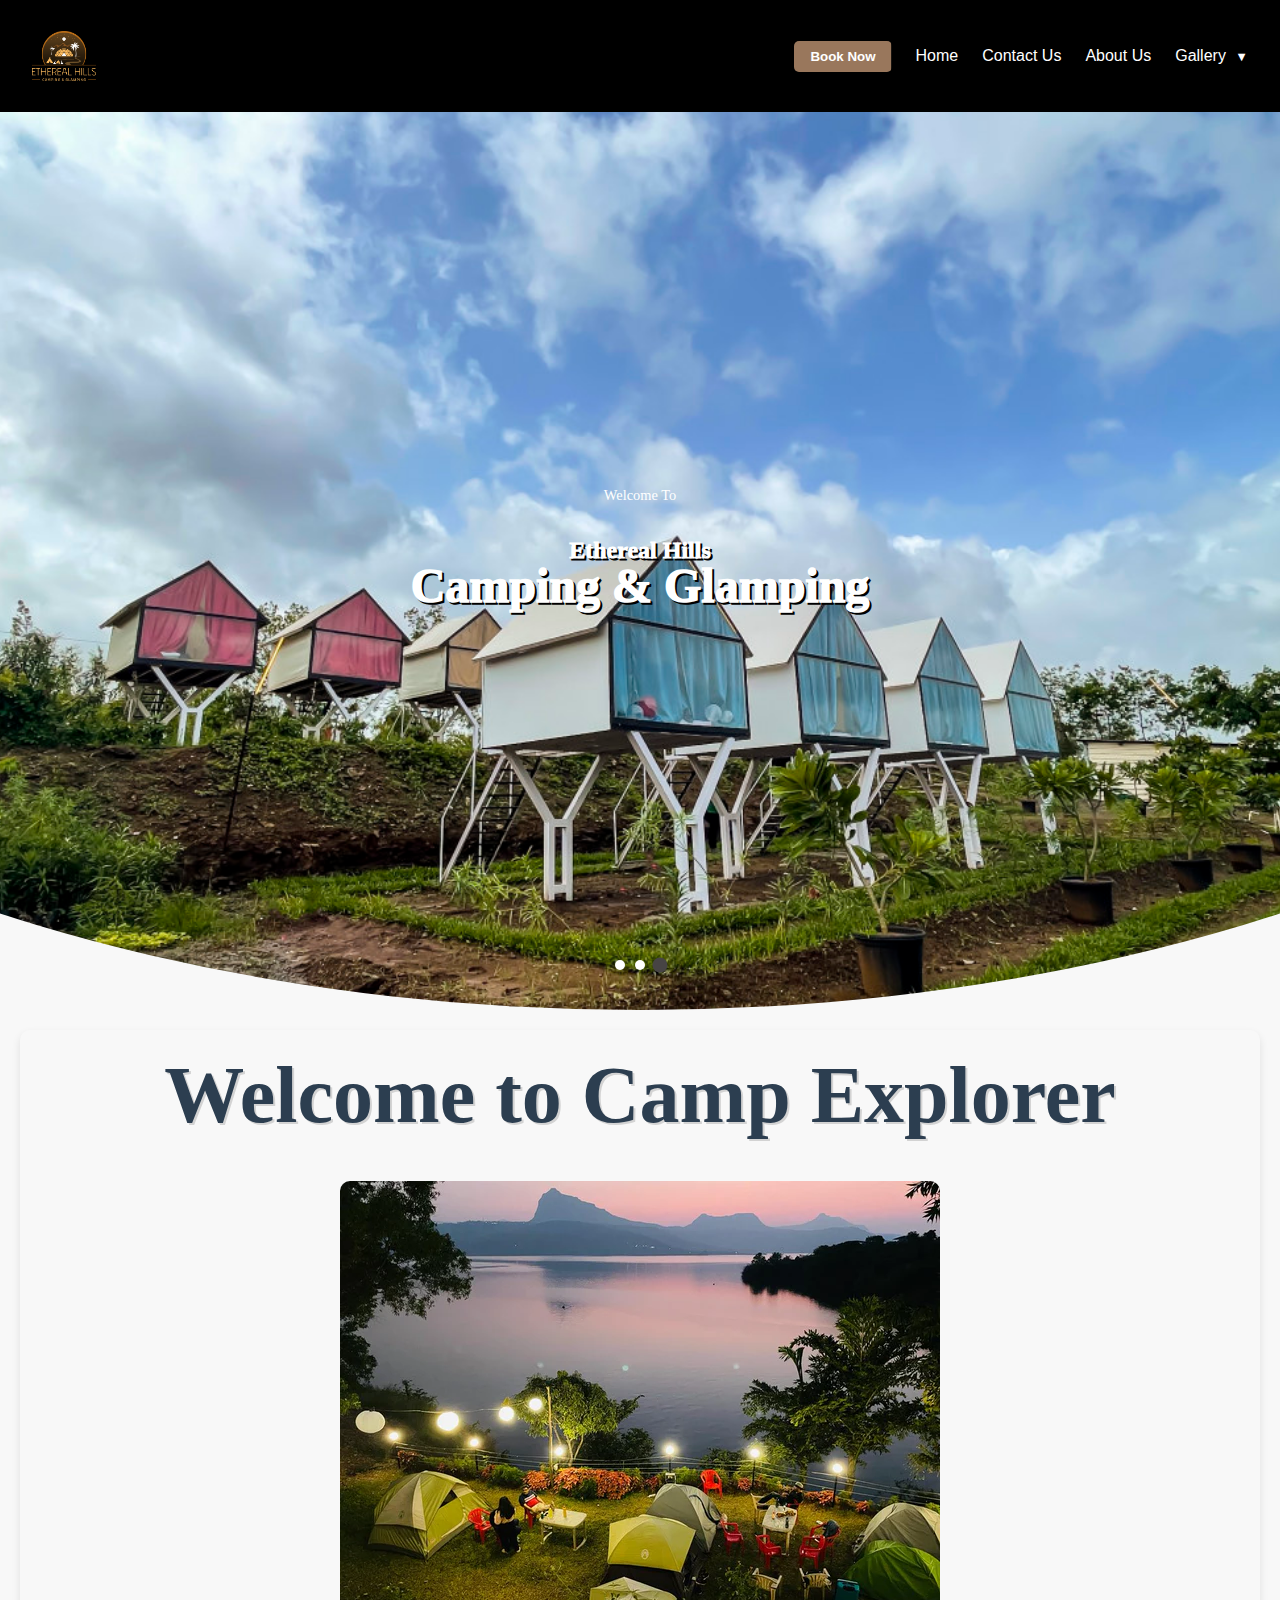
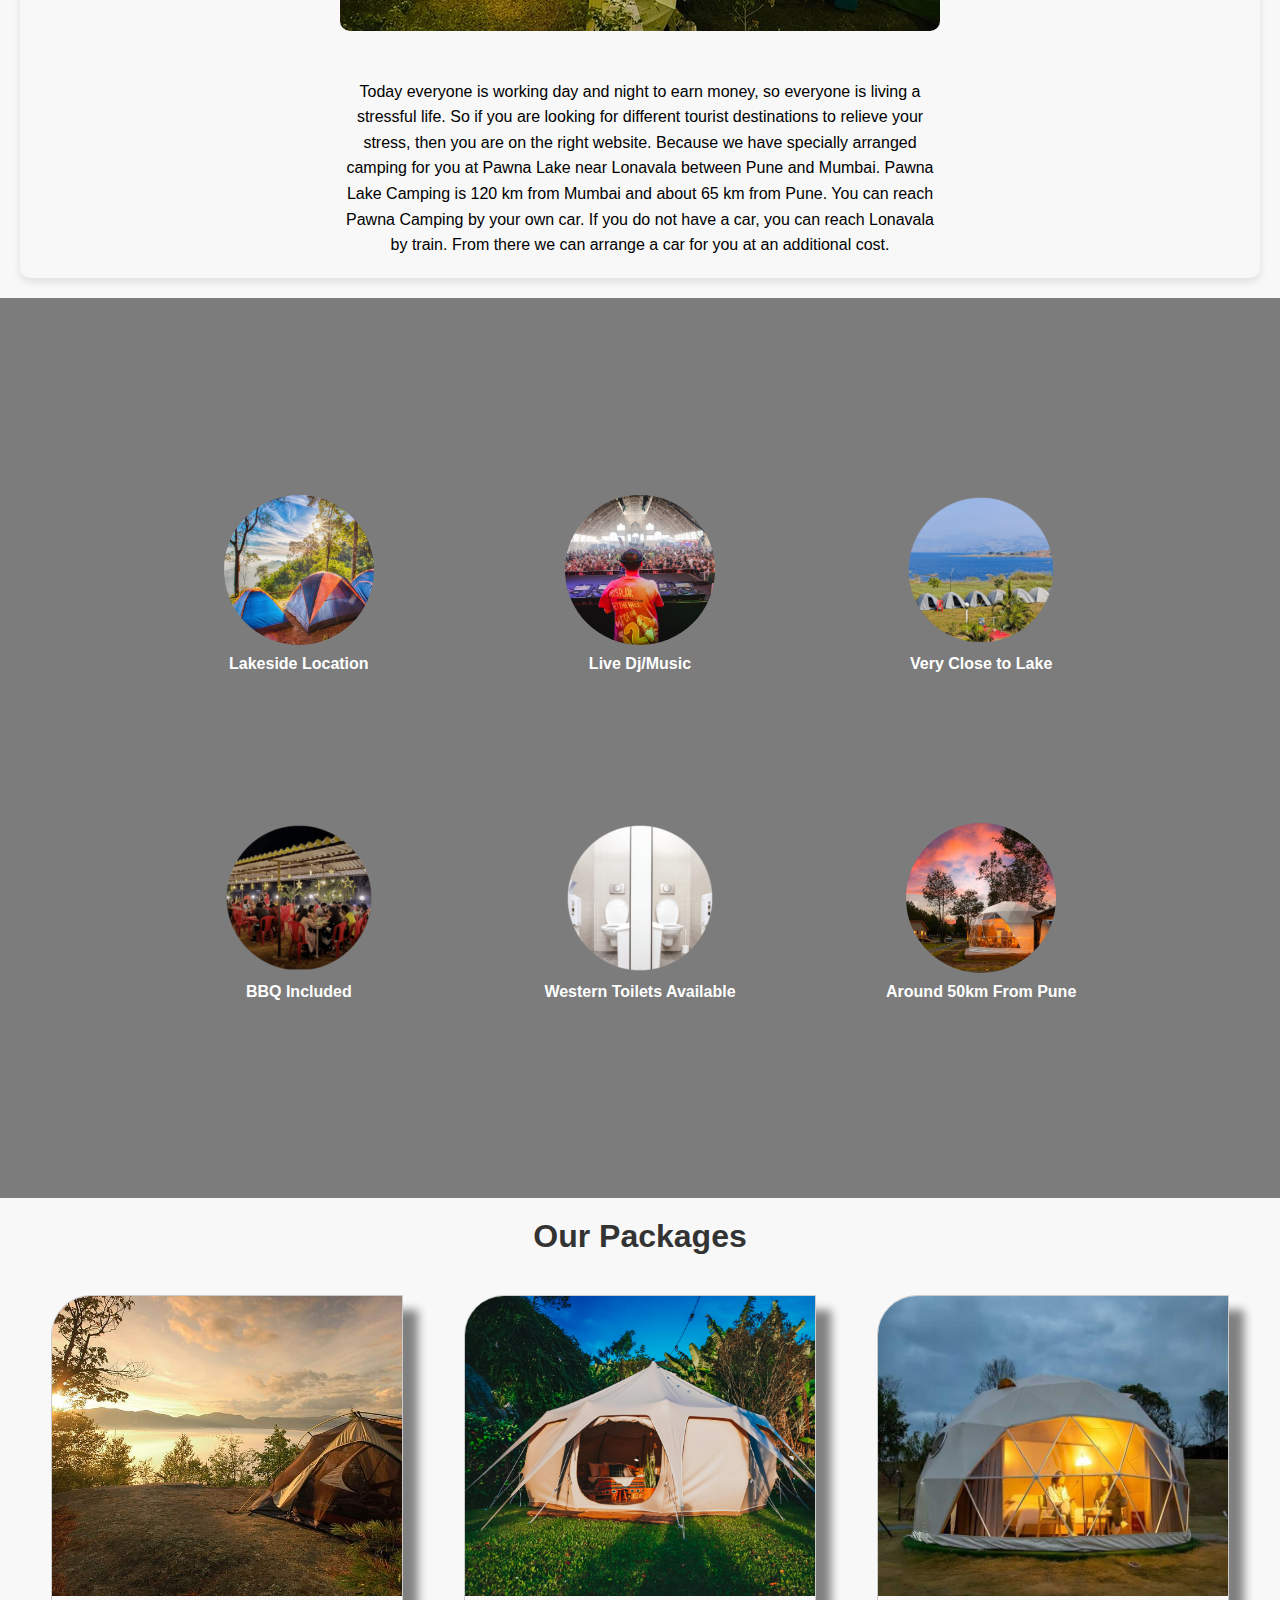
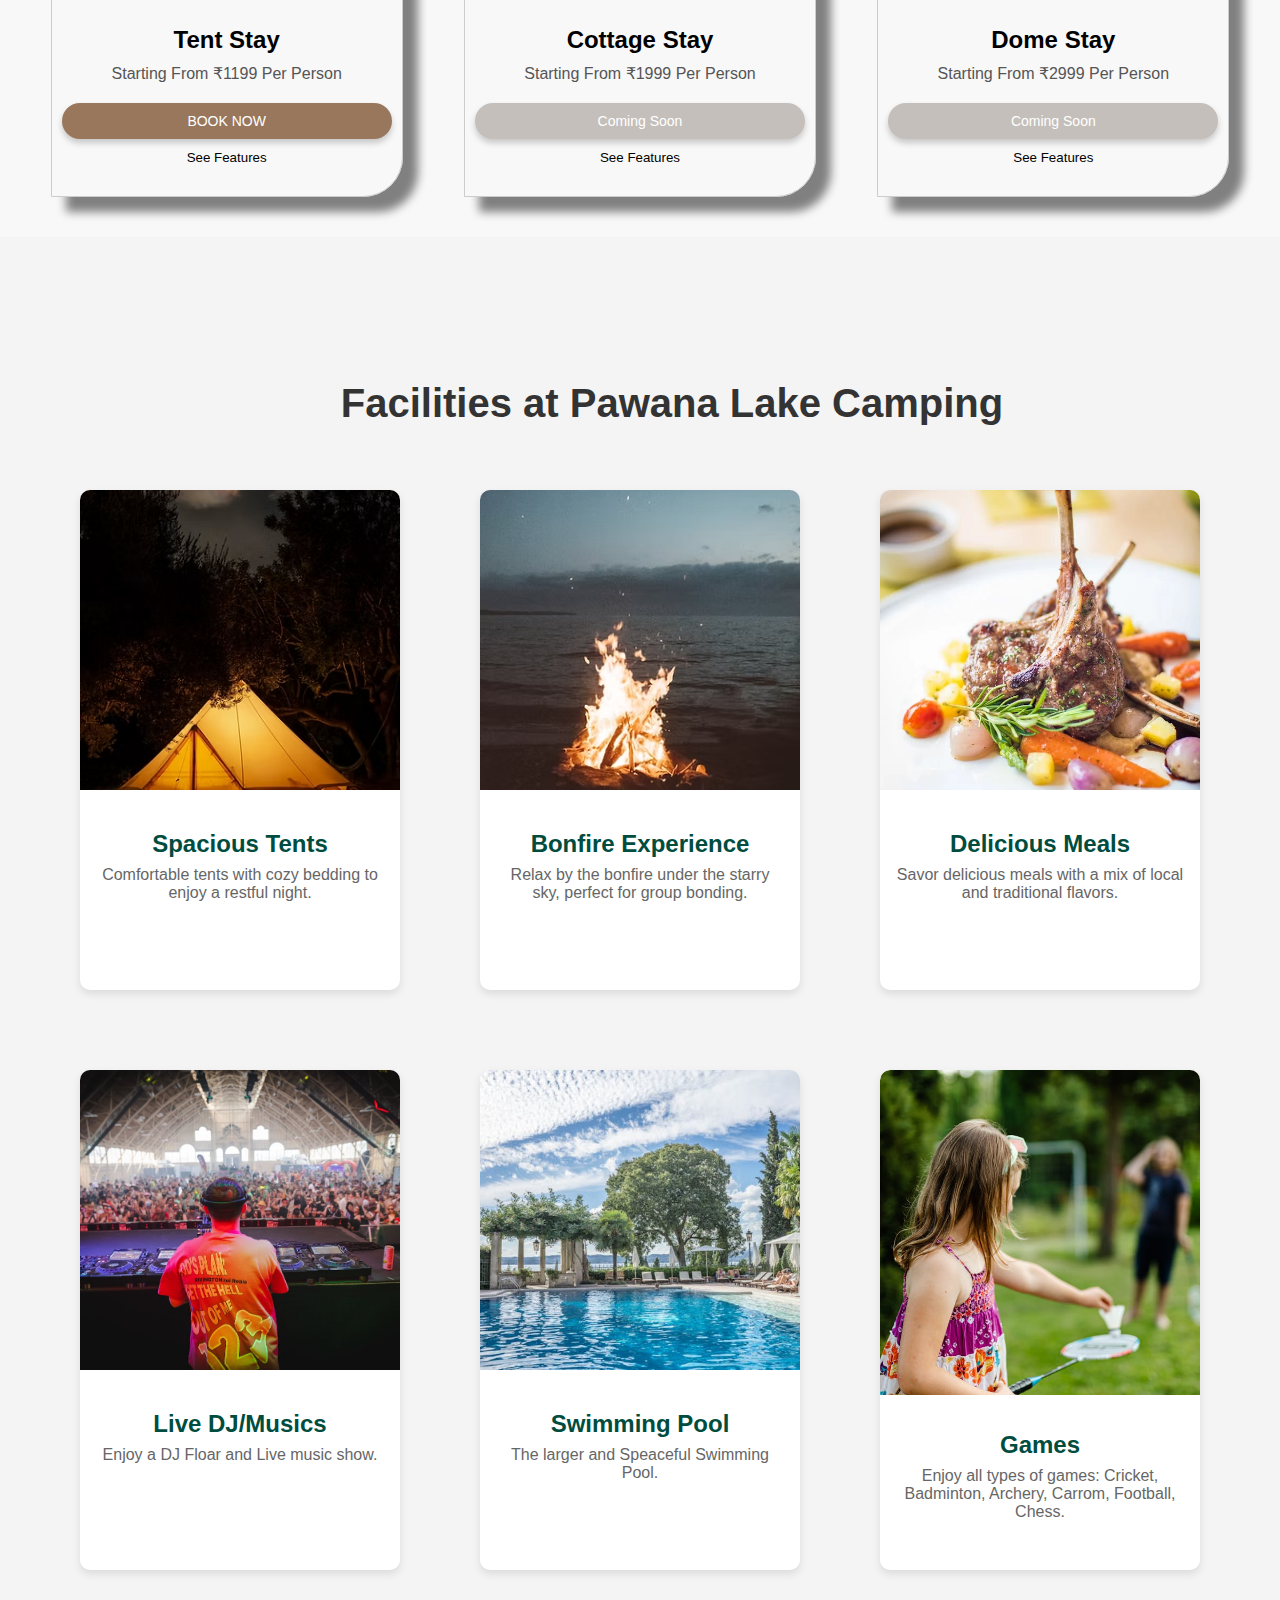
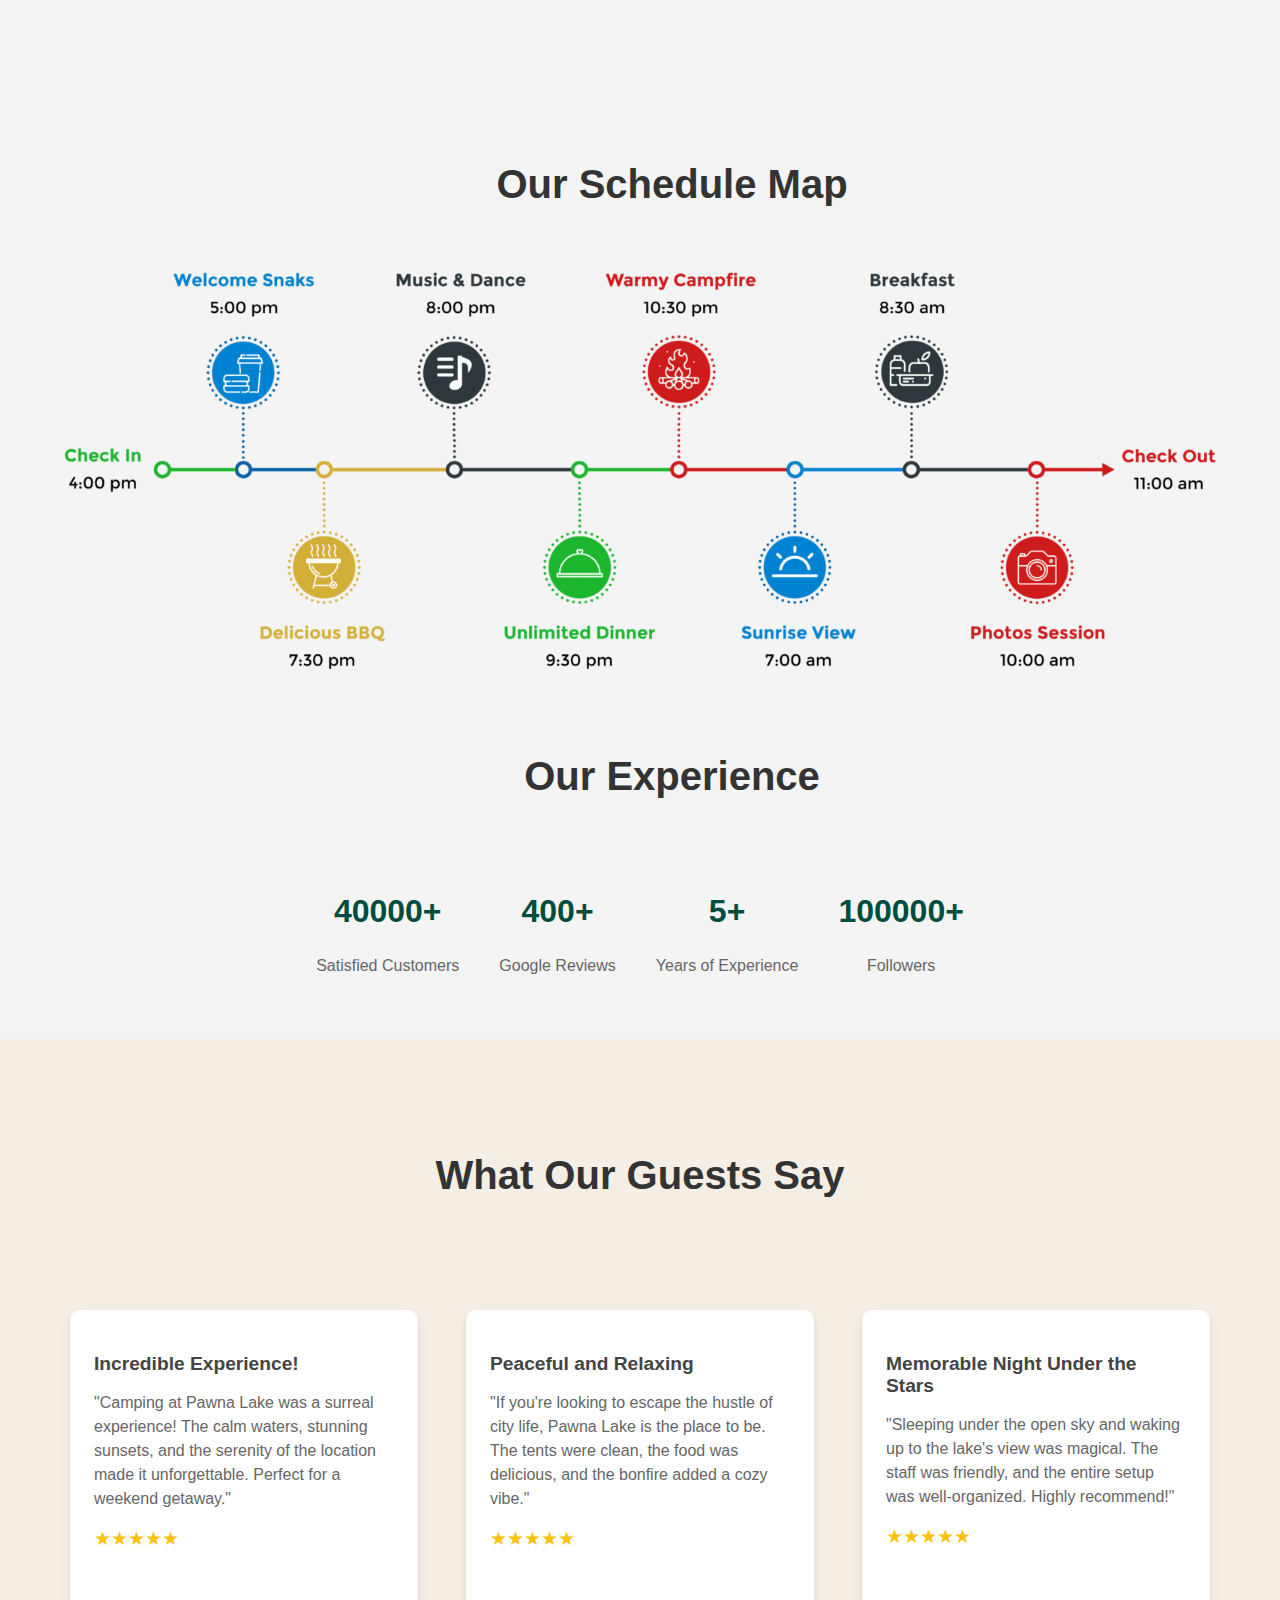
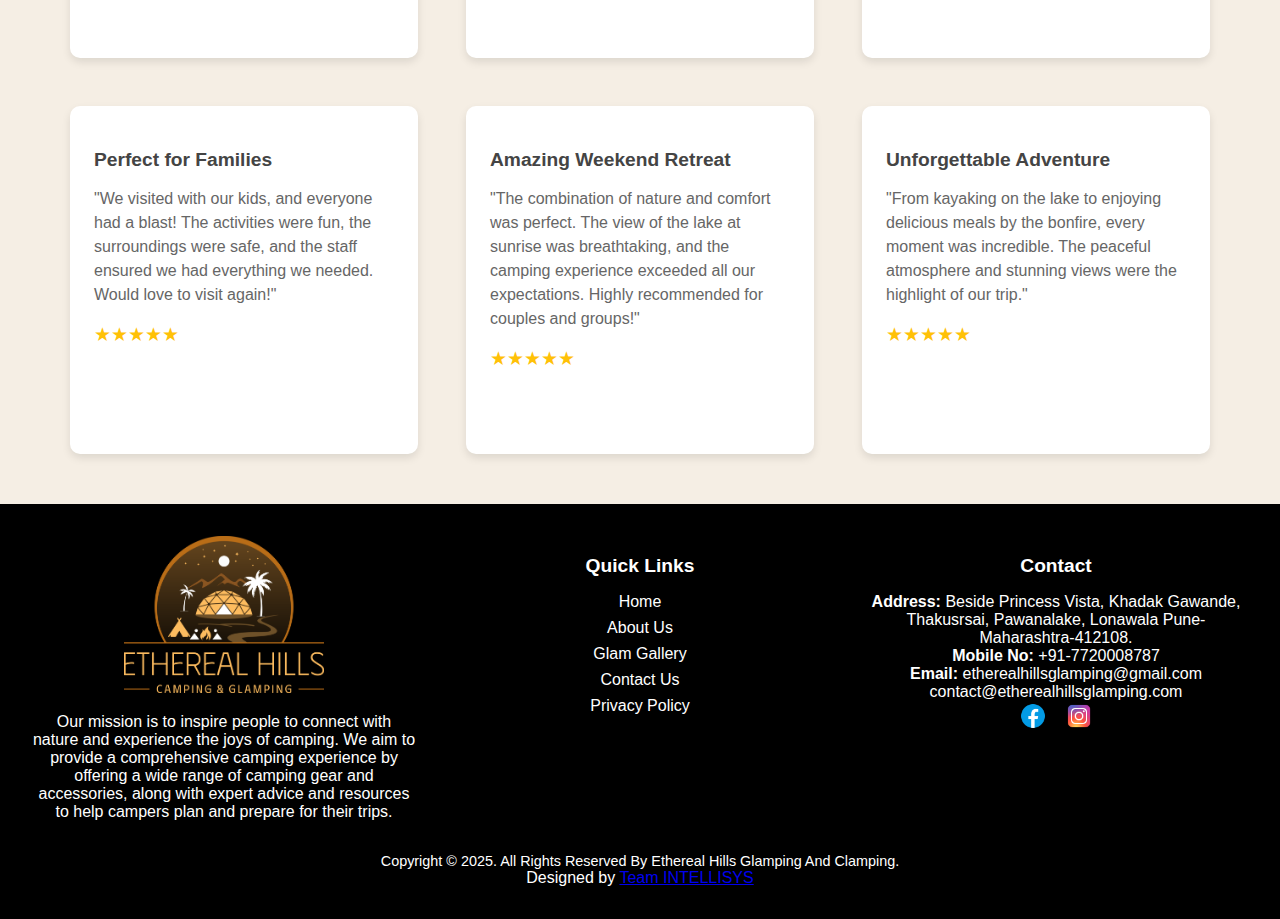
==== index.html @ 5376d0e0 "Update index.html" ====
<!DOCTYPE html>
<html lang="en">
<head>
  <meta charset="UTF-8">
  <meta name="viewport" content="width=device-width, initial-scale=1.0">
  <title>Home - Ethereal Hills Glamping</title>
  <link rel="stylesheet" href="index.css">
</head>
<body>

  <!-- NAVBAR------------------------------------------------------------------ -->

  <nav class="nav-navbar">
    <img src="assets/logo.png" alt="Logo" id="nav-logo" />

    <div class="nav-main-nav">
      <div class="nav-desktop-book-now">
        <button class="nav-book-now-btn">
          <a href="Login.html" class="nav-book-now-link">Book Now</a>
        </button>
      </div>
      <div class="nav-desktop-menu">
        <a href="index.html" class="nav-desktop-menu-list-item">Home</a>
        <a href="Contact.html" class="nav-desktop-menu-list-item">Contact Us</a>
        <a href="Aboutus.html" class="nav-desktop-menu-list-item">About Us</a>

        <!-- Desktop Dropdown -->
        <div class="nav-gallery-dropdown">
          <span class="nav-desktop-menu-list-item nav-dropdown-toggle">
            Gallery <span class="nav-down-arrow">▼</span>
          </span>
          <div class="nav-dropdown-menu">
            <a href="Tentgallary.html" class="nav-dropdown-item">Tent Gallery</a>
            <a href="glam.html" class="nav-dropdown-item">Glam Gallery</a>
          </div>
        </div>
      </div>
    </div>

    <!-- Mobile Menu Icon -->
    <div class="nav-mobile-menu-icon">☰</div>

    <!-- Mobile Menu -->
    <div class="nav-mobile-menu">
      <a href="index.html" class="nav-mobile-menu-list-item">Home</a>
      <a href="Contact.html" class="nav-mobile-menu-list-item">Contact Us</a>
      <a href="Aboutus.html" class="nav-mobile-menu-list-item">About Us</a>

      <!-- Mobile Dropdown -->
      <div class="nav-mobile-gallery-dropdown">
        <span class="nav-mobile-menu-list-item nav-dropdown-toggle">
          Gallery <span class="nav-down-arrow">▼</span>
        </span>
        <div class="nav-mobile-dropdown-menu">
          <a href="Tentgallary.html" class="nav-mobile-dropdown-item">Tent Gallery</a>
          <a href="glam.html" class="nav-mobile-dropdown-item">Glam Gallery</a>
        </div>
      </div>
    </div>
  </nav>
  

  <script>
   


   document.addEventListener("DOMContentLoaded", () => {
  const mobileMenuIcon = document.querySelector(".nav-mobile-menu-icon");
  const mobileMenu = document.querySelector(".nav-mobile-menu");
  const dropdowns = document.querySelectorAll(".nav-gallery-dropdown");

  // Toggle mobile menu
  mobileMenuIcon.addEventListener("click", () => {
    mobileMenu.classList.toggle("active");
  });

  // Handle dropdowns for mobile
  dropdowns.forEach((dropdown) => {
    const dropdownToggle = dropdown.querySelector(".nav-mobile-menu-list-item");
    const dropdownMenu = dropdown.querySelector(".nav-mobile-dropdown-menu");
    

    dropdownToggle.addEventListener("click", (event) => {
      event.preventDefault(); // Prevent default link behavior
      dropdownMenu.classList.toggle("open");

      // Optionally close other dropdowns when one opens
      dropdowns.forEach((otherDropdown) => {
        if (otherDropdown !== dropdown) {
          const otherMenu = otherDropdown.querySelector(".nav-mobile-dropdown-menu");
          otherMenu.classList.remove("open");
        }
      });
    });
  });
});

  </script>

  <!-- Hero Section (Image Slider) -->
  <div class="home-page-whole">
    <div class="hero-section">
      <div class="hero-content">
        <p>Welcome To</p>
        <h1>
          Ethereal Hills<br /> <span>Camping & Glamping</span>
        </h1>
      </div>
      <div class="dots-container">
        <div class="dot active" onclick="handleDotClick(0)" aria-label="Slide 1" title="Slide 1"></div>
        <div class="dot" onclick="handleDotClick(1)" aria-label="Slide 2" title="Slide 2"></div>
        <div class="dot" onclick="handleDotClick(2)" aria-label="Slide 3" title="Slide 3"></div>
      </div>
    </div>
  
    <script>
      const images = ["assets/pawana1.jpg", "assets/pawana2.jpg", "assets/pac2.jpg"];
      let currentIndex = 2;
  
      function preloadImages() {
        images.forEach((image) => {
          const img = new Image();
          img.src = image;
        });
      }
  
      function setBackgroundImage() {
        const heroSection = document.querySelector(".hero-section");
        heroSection.style.backgroundImage = `url(${images[currentIndex]})`;
        const dots = document.querySelectorAll(".dot");
        dots.forEach((dot, index) => {
          dot.classList.toggle("active", index === currentIndex);
        });
      }
  
      preloadImages();
      setBackgroundImage();
  
      setInterval(() => {
        currentIndex = (currentIndex + 1) % images.length;
        setBackgroundImage();
      }, 4000);
  
      function handleDotClick(index) {
        currentIndex = index;
        setBackgroundImage();
      }
    </script>
  </div>
  
  
    <!-- Welcome Page Section -->
    <div class="welcome-page-container">
      <header class="welcome-page-header">
        <h1>Welcome to Camp Explorer</h1>
      </header>
  
      <div class="welcome-page-content">
        <div class="img-container">
          <img src="assets/AsideImage.webp" alt="Beautiful campsite" class="welcome-page-image" />
        </div>
        <div class="para-container">
          <p>
            Today everyone is working day and night to earn money, so everyone is living a stressful life. So if you are looking for different tourist destinations to relieve your stress, then you are on the right website. Because we have specially arranged camping for you at Pawna Lake near Lonavala between Pune and Mumbai. Pawna Lake Camping is 120 km from Mumbai and about 65 km from Pune. You can reach Pawna Camping by your own car. If you do not have a car, you can reach Lonavala by train. From there we can arrange a car for you at an additional cost.
          </p>
        </div>
      </div>
    </div>
  
    <div class="app">
      <div class="hero">
        <div class="feature-container">
          <div class="feature">
            <img src="assets/camp.jpg" alt="Lakeside Location" class="feature-img" />
            <p>Lakeside Location</p>
          </div>
          <div class="feature">
            <img src="assets/Dj.jpg" alt="Peaceful Campsite" class="feature-img" />
            <p>Live Dj/Music</p>
          </div>
          <div class="feature">
            <img src="assets/view.jpg" alt="Very Close to Lake" class="feature-img" />
            <p>Very Close to Lake</p>
          </div>
          <div class="feature">
            <img src="assets/bbq.jpg" alt="BBQ Included" class="feature-img" />
            <p>BBQ Included</p>
          </div>
          <div class="feature">
            <img src="assets/toilet.jpg" alt="Western Toilets Available" class="feature-img" />
            <p>Western Toilets Available</p>
          </div>
          <div class="feature">
            <img src="assets/dome (4).jpg" alt="Around 50km From Pune" class="feature-img" />
            <p>Around 50km From Pune</p>
          </div>
        </div>
      </div>
    </div>
  
  
  
    <!-- Package container -->
  
    <div class="app2">
      <h1 class="heading">Our Packages</h1>
      <div class="card-container">
          <!-- Tent Stay Card -->
          <div class="card">
              <div class="card-image-container">
                  <img src="assets/tent1.jpg" alt="Tent Stay" class="card-image">
              </div>
              <div class="card-content">
                  <h2 class="card-title2">Tent Stay</h2>
                  <p class="card-price">Starting From ₹1199 Per Person</p>
                  <button class="add-to-cart" onclick="window.location.href='Book.html?stayType=Tent Stay'">
                      BOOK NOW
                  </button>
                  <button class="see-features" onclick="openpop('Tent')">
                      See Features
                  </button>
              </div>
          </div>
  
          <!-- Cottage Stay Card -->
          <div class="card">
              <div class="card-image-container">
                  <img src="assets/img5.jpg" alt="Cottage Stay" class="card-image">
              </div>
              <div class="card-content">
                  <h2 class="card-title2">Cottage Stay</h2>
                  <p class="card-price">Starting From ₹1999 Per Person</p>
                  <button class="add-to-cart disabled-button" disabled>
                      Coming Soon
                  </button>
                  <button class="see-features" onclick="openpop('Cottage')">
                      See Features
                  </button>
              </div>
          </div>
  
          <!-- Dome Stay Card -->
          <div class="card">
              <div class="card-image-container">
                  <img src="assets/dome (3).jpg" alt="Dome Stay" class="card-image">
              </div>
              <div class="card-content">
                  <h2 class="card-title2">Dome Stay</h2>
                  <p class="card-price">Starting From ₹2999 Per Person</p>
                  <button class="add-to-cart disabled-button" disabled>
                      Coming Soon
                  </button>
                  <button class="see-features" onclick="openpop('Dome')">
                      See Features
                  </button>
              </div>
          </div>
      </div>
  </div>


  
  
  </div>
  
  <!-- Feature Cards, Initially Hidden -->
  <div class="card-container2">
      <!-- Tent Stay Features, Initially Hidden -->
      <div class="card2" id="Tent" style="display:none;">
          <h3>Tent Stay</h3>
          <ul>
              <li><i class="fas fa-drumstick-bite"></i> BBQ</li>
              <li><i class="fas fa-coffee"></i> Snacks</li>
              <li><i class="fas fa-coffee"></i> Morning Breakfast</li>
              <li><i class="fas fa-gamepad"></i> Gaming: Cricket, Carrom</li>
              <li><i class="fas fa-compact-disc"></i> DJ Floor</li>
              <li><i class="fas fa-music"></i> Live Music</li>
          </ul>
      </div>
  
      <!-- Cottage Stay Features, Initially Hidden -->
      <div class="card2" id="Cottage" style="display:none;">
          <h3>Cottage Stay</h3>
          <ul>
              <li><i class="fas fa-bed"></i> Cottage</li>
              <li><i class="fas fa-door-open"></i> Privacy Couple</li>
              <li><i class="fas fa-swimming-pool"></i> Pool Swimming</li>
              <li><i class="fas fa-utensils"></i> Door Step Food</li>
              <li><i class="fas fa-compact-disc"></i> DJ Floor</li>
              <li><i class="fas fa-music"></i> Live Music</li>
          </ul>
      </div>
  
      <!-- Dome Stay Features, Initially Hidden -->
      <div class="card2" id="Dome" style="display:none;">
          <h3>Dome Stay</h3>
          <ul>
              <li><i class="fas fa-peace"></i> High Class Treatment</li>
              <li><i class="fas fa-coffee"></i> Snacks</li>
              <li><i class="fas fa-peace"></i> Peaceful View</li>
              <li><i class="fas fa-couch"></i> AC/Non-AC</li>
              <li><i class="fas fa-chair"></i> Bed, Sofa, Chair, Attached Bathroom</li>
              <li><i class="fas fa-utensils"></i> Candle Light Dinner</li>
          </ul>
      </div>
  </div>


 
  
  
  
  <div class="facility-page">
    <section class="facility-section">
      <h1 class="section-heading">Facilities at Pawana Lake Camping</h1>
      <div class="facility-grid">
        <div class="facility-card">
          <div class="facility-card-image">
            <img src="assets/tent.jpg" alt="Spacious Tents" class="facility-image" />
          </div>
          <div class="facility-info">
            <h2 class="facility-title">Spacious Tents</h2>
            <p class="facility-description">Comfortable tents with cozy bedding to enjoy a restful night.</p>
          </div>
        </div>
        <div class="facility-card">
          <div class="facility-card-image">
            <img src="assets/bonfire.jpg" alt="Bonfire Experience" class="facility-image" />
          </div>
          <div class="facility-info">
            <h2 class="facility-title">Bonfire Experience</h2>
            <p class="facility-description">Relax by the bonfire under the starry sky, perfect for group bonding.</p>
          </div>
        </div>
        <div class="facility-card">
          <div class="facility-card-image">
            <img src="assets/food.jpg" alt="Delicious Meals" class="facility-image" />
          </div>
          <div class="facility-info">
            <h2 class="facility-title">Delicious Meals</h2>
            <p class="facility-description">Savor delicious meals with a mix of local and traditional flavors.</p>
          </div>
        </div>
        <div class="facility-card">
          <div class="facility-card-image">
            <img src="assets/Dj.jpg" alt="Live DJ/Musics" class="facility-image" />
          </div>
          <div class="facility-info">
            <h2 class="facility-title">Live DJ/Musics</h2>
            <p class="facility-description">Enjoy a DJ Floar and Live music show.</p>
          </div>
        </div>
        <div class="facility-card">
          <div class="facility-card-image">
            <img src="assets/Swimming.jpg" alt="Swimming Pool" class="facility-image" />
          </div>
          <div class="facility-info">
            <h2 class="facility-title">Swimming Pool</h2>
            <p class="facility-description">The larger and Speaceful Swimming Pool.</p>
          </div>
        </div>
        <div class="facility-card">
          <div class="slideshow-container">
            <img src="assets/Games1.jpg" alt="Games" class="facility-image slideshow-slide" />
            <img src="assets/Games2.jpg" alt="Games" class="facility-image slideshow-slide" />
            <img src="assets/Games3.jpg" alt="Games" class="facility-image slideshow-slide" />
            <img src="assets/Games4.jpg" alt="Games" class="facility-image slideshow-slide" />
            <img src="assets/Games5.jpg" alt="Games" class="facility-image slideshow-slide" />
          </div>
          <div class="facility-info">
            <h2 class="facility-title">Games</h2>
            <p class="facility-description">Enjoy all types of games: Cricket, Badminton, Archery, Carrom, Football, Chess.</p>
          </div>
        </div>
        
      </div>
    </section>
  
    <section class="schedule-section">
      <h1 class="section-heading">Our Schedule Map</h1>
      <img src="assets/schedule-map.jpg" alt="Schedule Map" class="schedule-image" />
    </section>
  
    <section class="counter-section">
      <h1 class="section-heading">Our Experience</h1>
      <div class="counter-container">
        <div class="counter-card">
          <h2 class="counter-value">40000+</h2>
          <p class="counter-label">Satisfied Customers</p>
        </div>
        <div class="counter-card">
          <h2 class="counter-value">400+</h2>
          <p class="counter-label">Google Reviews</p>
        </div>
        <div class="counter-card">
          <h2 class="counter-value">5+</h2>
          <p class="counter-label">Years of Experience</p>
        </div>
        <div class="counter-card">
          <h2 class="counter-value">100000+</h2>
          <p class="counter-label">Followers</p>
        </div>
      </div>
    </section>
  
    <section class="reviews-section">
      <div class="reviews-container">
        <h1 class="section-heading">What Our Guests Say</h1>
          <!-- Review 1 -->
          <div class="review-box">
              <h3 class="review-name">Incredible Experience!</h3>
              <p class="review-text">
                  "Camping at Pawna Lake was a surreal experience! The calm waters,
                  stunning sunsets, and the serenity of the location made it
                  unforgettable. Perfect for a weekend getaway."
              </p>
              <div class="review-stars">★★★★★</div>
          </div>
          <!-- Review 2 -->
          <div class="review-box">
              <h3 class="review-name">Peaceful and Relaxing</h3>
              <p class="review-text">
                  "If you're looking to escape the hustle of city life, Pawna Lake is the
                  place to be. The tents were clean, the food was delicious, and the
                  bonfire added a cozy vibe."
              </p>
              <div class="review-stars">★★★★★</div>
          </div>
          <!-- Review 3 -->
          <div class="review-box">
              <h3 class="review-name">Memorable Night Under the Stars</h3>
              <p class="review-text">
                  "Sleeping under the open sky and waking up to the lake's view was
                  magical. The staff was friendly, and the entire setup was
                  well-organized. Highly recommend!"
              </p>
              <div class="review-stars">★★★★★</div>
          </div>
          <!-- Review 4 -->
          <div class="review-box">
              <h3 class="review-name">Perfect for Families</h3>
              <p class="review-text">
                  "We visited with our kids, and everyone had a blast! The activities
                  were fun, the surroundings were safe, and the staff ensured we had
                  everything we needed. Would love to visit again!"
              </p>
              <div class="review-stars">★★★★★</div>
          </div>
          <!-- Review 5 -->
          <div class="review-box">
              <h3 class="review-name">Amazing Weekend Retreat</h3>
              <p class="review-text">
                  "The combination of nature and comfort was perfect. The view of the
                  lake at sunrise was breathtaking, and the camping experience exceeded
                  all our expectations. Highly recommended for couples and groups!"
              </p>
              <div class="review-stars">★★★★★</div>
          </div>
          <!-- Review 6 -->
          <div class="review-box">
              <h3 class="review-name">Unforgettable Adventure</h3>
              <p class="review-text">
                  "From kayaking on the lake to enjoying delicious meals by the bonfire,
                  every moment was incredible. The peaceful atmosphere and stunning
                  views were the highlight of our trip."
              </p>
              <div class="review-stars">★★★★★</div>
          </div>
      </div>
  </section>
  </div>




  <!-- Footer Section -->
  <footer class="footr-footer">
    <div class="footr-footer-container">
      <!-- Logo and Mission -->
      <div class="footr-footer-section footr-logo-mission">
        <img src="assets/logo.png" alt="Logo" class="footr-footer-logo" />
        <p>
          Our mission is to inspire people to connect with nature and experience the joys of camping. 
          We aim to provide a comprehensive camping experience by offering a wide range of camping gear 
          and accessories, along with expert advice and resources to help campers plan and prepare for their trips.
        </p>
      </div>

      <!-- Quick Links -->
      <div class="footr-footer-section footr-quick-links">
        <h3>Quick Links</h3>
        <ul>
          <li><a href="index.html" class="footr-desktopmenuListitem">Home</a></li>
          <li><a href="Aboutus.html" class="footr-desktopmenuListitem">About Us</a></li>
          <li><a href="Tentgallary.html" class="footr-dropdown-item">Glam Gallery</a></li>
          <li><a href="Contact.html" class="footr-desktopmenuListitem">Contact Us</a></li>
          <li><a href="" class="footr-desktopmenuListitem">Privacy Policy</a></li>
        </ul>
      </div>

      <!-- Contact Section -->
      <div class="footr-footer-section footr-contact">
        <div class="footr-footer-contacts">
          <h3>Contact</h3>
          <p>
            <strong>Address:</strong> Beside Princess Vista, Khadak Gawande, Thakusrsai, Pawanalake, 
            Lonawala Pune-Maharashtra-412108.
          </p>
          <p>
            <strong>Mobile No:</strong> +91-7720008787
          </p>
          <p>
            <strong>Email:</strong> etherealhillsglamping@gmail.com contact@etherealhillsglamping.com
          </p>
        </div>
        <div class="footr-social-icons">
          <a href="https://www.facebook.com/etherealhillsglamping">
            <img src="assets/facebook.png" alt="Facebook" />
          </a>
          <a href="https://www.instagram.com/etherealhillsglamping/profilecard/?igsh=MWJrMzRzNThpbnRobw==">
            <img src="assets/insta.png" alt="Instagram" />
          </a>
        </div>
      </div>
    </div>

    <div class="footr-footer-bottom">
      Copyright © 2025. All Rights Reserved By Ethereal Hills Glamping And Clamping.
    </div>
    <div class="credits">
      Designed by <a href="https://www.intellisysitsolutions.com/">Team INTELLISYS</a>
    </div>

  </footer>

  <script>
    // Dropdown toggle logic (if needed in the future)
    const dropdownItems = document.querySelectorAll('.footr-dropdown-item');

    dropdownItems.forEach(item => {
      item.addEventListener('click', () => {
        const isActive = item.classList.contains('footr-active');
        dropdownItems.forEach(i => i.classList.remove('footr-active'));
        if (!isActive) {
          item.classList.add('footr-active');
        }
      });
    });
  </script>
  <script>


    function handleBookNowClick(stayType) {
        // Handle booking logic here
        window.location.href = `/package-details?stayType=${stayType}`;
    }

    function openpop(type) {
        document.getElementById('popup-container').style.display = 'flex';
        // Load the features dynamically based on the stayType
        const featureContent = document.getElementById('feature-content');
        featureContent.innerHTML = `<h3>Features of ${type} Stay</h3><p>Here are the features for ${type}.</p>`;
    }

    function closepop() {
        document.getElementById('popup-container').style.display = 'none';
    }


// Function to open the popup and display the respective features
function openpop(stayType) {
    const featureContent = document.getElementById('feature-content');
    
    // Hide all feature cards initially
    const allFeatureCards = document.querySelectorAll('.card2');
    allFeatureCards.forEach(card => card.style.display = 'none');

    // Display the specific feature card based on stayType
    const selectedFeatureCard = document.getElementById(stayType);
    selectedFeatureCard.style.display = 'block';

    // Inject the content of the selected feature card into the popup
    featureContent.innerHTML = selectedFeatureCard.innerHTML;

    // Show the popup
    document.getElementById('popup-container').style.display = 'flex';
}

// Function to close the popup
function closepop() {
    document.getElementById('popup-container').style.display = 'none';
}

// Optional: Handle booking action
function handleBookNowClick(stayType) {
    alert('Booking for ' + stayType + ' is now open.');
}


// JavaScript for auto slideshow
let slideIndex = 0;

function showSlides() {
  let slides = document.getElementsByClassName("slideshow-slide");
  for (let i = 0; i < slides.length; i++) {
    slides[i].classList.remove("show");
  }
  slideIndex++;
  if (slideIndex > slides.length) {
    slideIndex = 1;
  }
  slides[slideIndex - 1].classList.add("show");
  setTimeout(showSlides, 3000); // Change image every 3 seconds
}

// Start the slideshow when the page loads
document.addEventListener("DOMContentLoaded", showSlides);


    const facilities = [
      { id: 1, title: "Spacious Tents", description: "Comfortable tents with cozy bedding to enjoy a restful night.", image: "tent.jpg" },
      { id: 2, title: "Bonfire Experience", description: "Relax by the bonfire under the starry sky, perfect for group bonding.", image: "bonfire.jpg" },
      { id: 3, title: "Delicious Meals", description: "Savor delicious meals with a mix of local and traditional flavors.", image: "food.jpg" },
      { id: 4, title: "Live DJ/Musics", description: "Enjoy a DJ Floor and Live music show.", image: "Dj.jpg" },
      { id: 5, title: "Swimming Pool", description: "The larger and peaceful Swimming Pool.", image: "Swimming.jpg" },
      { id: 6, title: "Games", description: "Enjoy all types of games: Cricket, Badminton, Archery, Carrom, Football, Chess.", images: ["Games1.jpg", "Games2.jpg", "Games3.jpg", "Games4.jpg", "Games5.jpg"] },
    ];

    const facilityGrid = document.getElementById("facilityGrid");
    const reviewsContainer = document.getElementById("reviewsContainer");

    // Populate Facilities
    facilities.forEach((facility) => {
      const facilityCard = document.createElement("div");
      facilityCard.className = "facility-card";
      facilityCard.innerHTML = `
        <img src="${facility.image || facility.images[0]}" alt="${facility.title}" class="facility-image">
        <div class="facility-info">
          <h2 class="facility-title">${facility.title}</h2>
          <p class="facility-description">${facility.description}</p>
        </div>
      `;
      facilityGrid.appendChild(facilityCard);
    });

    // Counter Animation
    const counters = { customers: 0, reviews: 0, years: 0, followers: 0 };
    const targetValues = { customers: 40000, reviews: 400, years: 5, followers: 100000 };
    const incrementValues = { customers: 100, reviews: 2, years: 0.05, followers: 250 };

    const updateCounters = () => {
      let completed = true;
      for (let key in counters) {
        if (counters[key] < targetValues[key]) {
          counters[key] += incrementValues[key];
          completed = false;
        }
        document.getElementById(key).innerText = `${Math.min(Math.ceil(counters[key]), targetValues[key])}+`;
      }
      if (!completed) setTimeout(updateCounters, 50);
    };
    updateCounters();
  


</script>

</body>
</html>
---- index.css ----
/* General Styles */
body {
    font-family: Arial, sans-serif;
    margin: 0;
    padding: 0;
    background-color: #f8f8f8;
}

h1,
p {
    margin: 0;
}


/* navbar edit----------------------------------------------------------------------- */




/* Hero Section */
.hero-section {
    height: 100vh;
    background-size: cover;
    background-position: center;
    display: flex;
    justify-content: center;
    align-items: center;
    text-align: center;
    line-height: 1.2rem;
    /* transition: background-image 0s ease-in-out; */
    transition: background-image 5s none;
    position: relative;
    clip-path: ellipse(100% 80% at 50% 20%);
    margin-top: 110px;

}

.hero-content p {
    font-size: 2rem;
    font-family: cursive;
    color: white;
}

.hero-content h1 {
    margin-top: 2rem;
    font-size: 5rem;
    font-family: cursive;
    line-height: 1;
    margin-bottom: 1.5rem;
    text-shadow: 2px 2px black;
    color: white;
    font-weight: 1000;
}

.hero-content h1 span {
    font-size: 3rem;
}

.dots-container {
    font-size: 20px;
    position: absolute;
    bottom: 2em;
    left: auto;
    display: flex;
    justify-content: center;
    /* margin-top: -20px; */
}

.dot {
    width: 10px;
    height: 10px;
    margin: 0 5px;
    border-radius: 50%;
    background-color: rgb(255, 255, 255);
    cursor: pointer;
    /* transition: background-color 0.3s; */
}

.dot.active {
    background-color: rgb(71, 68, 68);
    width: 10px;
    height: 10px;
    border-radius: 50%;
    transform: scale(1.5);
}

/* Footer Styles */
.footr-footer {
    background-color: black;
    color: #fff;
    padding: 2rem;
    text-align: center;
}

.footr-footer-container {
    display: flex;
    flex-wrap: wrap;
    justify-content: space-between;
    gap: 2rem;
    color: #fff;
}

.footr-footer-section {
    flex: 1;
    min-width: 200px;
}

.footr-footer-logo {
    width: 200px;
    margin-bottom: 1rem;
}

.footr-footer-section h3 {
    font-size: 1.2rem;
    margin-bottom: 1rem;
}

.footr-footer-section ul {
    list-style: none;
    padding: 0;
}

.footr-footer-section p {
    color: #fff;
}

.footr-footer-section ul li {
    margin-bottom: 0.5rem;
}

.footr-footer-section ul li a {
    color: #fff;
    text-decoration: none;
}

.footr-footer-section ul li a:hover {
    text-decoration: underline;
}

.footr-footer-contacts {
    color: white;
}

.footr-social-icons {
    display: flex;
    /* Aligns icons horizontally */
    justify-content: center;
    /* Centers icons horizontally */
    align-items: center;
    /* Centers icons vertically */
    gap: 1rem;
    /* Adds spacing between icons */
}

.footr-social-icons a {
    display: inline-block;
    /* Ensures the anchor is treated as a block for alignment */
    line-height: 0;
    /* Removes extra spacing around the image */
}

.footr-social-icons img {
    width: 30px;
    /* Ensures uniform size */
    height: 30px;
    display: block;
    /* Removes any inline image spacing issues */
}

.footr-footer-bottom {
    margin-top: 2rem;
    font-size: 0.9rem;
    color: #fff;
    background-color: black;
}

/* Mobile Specific Styles */
@media (max-width: 768px) {

    /* Adjust footer container to stack items vertically */
    .footr-footer-container {
        flex-direction: column;
        align-items: center;
        gap: 1rem;
    }

    /* Adjust footer sections for better alignment and spacing on mobile */
    .footr-footer-section {
        text-align: center;
        min-width: 100%;
        padding: 10px;
    }

    /* Adjust social icons size */
    .footr-social-icons img {
        width: 25px;
        height: 25px;
    }

    /* Adjust footer logo size */
    .footr-footer-logo {
        width: 150px;
    }

    /* Smaller font size for footer bottom text */
    .footr-footer-bottom {
        font-size: 0.8rem;
        padding: 10px 0;
    }
}

/* Mobile Small Screen Adjustments (up to 480px) */
@media (max-width: 480px) {
    .footr-footer-section h3 {
        font-size: 1rem;
    }

    .footr-footer-section p {
        font-size: 0.9rem;
    }

    .footr-footer-logo {
        width: 120px;
    }

    .footr-social-icons img {
        width: 20px;
        height: 20px;
    }

    .footr-footer-bottom {
        font-size: 0.7rem;
    }
}


/* Welcome Page Styles */
.welcome-page-container {
    font-family: 'Arial', sans-serif;
    margin: 20px;
    padding: 20px;
    color: #2c3e50;
    border-radius: 10px;
    box-shadow: 0 4px 8px rgba(0, 0, 0, 0.1);
}

.welcome-page-header {
    text-align: center;
    margin-bottom: 20px;
    color: #2ecc71;
}

.welcome-page-header h1 {
    color: #2c3e50;
    margin: 0;
    font-size: 5em;
    font-family: Brush Script MT;
    text-shadow: 2px 2px lightgray;
}

.welcome-page-content {
    display: flex;
    flex-wrap: wrap;
    justify-content: center;
    align-items: center;
    text-align: center;
    line-height: 1.6;
    gap: 20px;
}

.img-container {
    width: 100%;
    max-width: 600px;
}

.para-container p {
    width: 100%;
    max-width: 600px;
    margin: 0 auto;
    color: black;
}

.welcome-page-image {
    width: 100%;
    border-radius: 10px;
    margin: 20px 0;
}

/* Responsive Styles */
@media screen and (max-width: 768px) {
    .desktopmenu {
        display: none;
    }

    .desktopmenuListitem {
        font-size: 7px;
        margin: none;
        padding: none;
    }

    .mobile-menu-icon {
        display: block;
    }

    .navMenu {
        display: block;

    }

    .footer-container {
        flex-direction: column;
        align-items: center;
    }

    .footer-section {
        width: 100%;
        margin-bottom: 20px;
    }
}

/* Welcome Page Styles */
.welcome-page-container {
    font-family: 'Arial', sans-serif;
    margin: 20px;
    padding: 20px;
    color: #2c3e50;
    border-radius: 10px;
    box-shadow: 0 4px 8px rgba(0, 0, 0, 0.1);
}

.welcome-page-header {
    text-align: center;
    margin-bottom: 20px;
    color: #2ecc71;
}

.welcome-page-header h1 {
    color: #2c3e50;
    margin: 0;
    font-size: 5em;
    font-family: Brush Script MT;
    text-shadow: 2px 2px lightgray;
}

.welcome-page-content {
    display: flex;
    flex-wrap: wrap;
    justify-content: center;
    align-items: center;
    text-align: center;
    line-height: 1.6;
    gap: 20px;
}

.img-container {
    width: 100%;
    max-width: 600px;
}

.para-container p {
    width: 100%;
    max-width: 600px;
    margin: 0 auto;
    color: black;
}

.welcome-page-image {
    width: 100%;
    border-radius: 10px;
    margin: 20px 0;
}

/* Responsive Styles */
@media screen and (max-width: 768px) {

    .desktopmenu-navbar,
    .desktopbooknow {
        display: none;
    }


    .desktopmenu {
        display: none;
    }

    .mobile-menu-icon {
        display: block;
    }

    .navMenu {
        display: block;
    }

    .footer-container {
        flex-direction: column;
        align-items: center;
    }

    .footer-section {
        width: 100%;
        margin-bottom: 20px;
    }
}

@media (max-width: 768px) {

    .navbar {
        padding: 10px 20px;
    }

    .navbar img {
        height: 40px;
    }

    .mobile-menu-icon {
        font-size: 25px;
    }

    .navMenu {
        width: 180px;
    }

    .mobilemenuListitem {
        font-size: 14px;
    }

    .welcome-page-header h1 {
        font-size: 2em;
    }

    .welcome-page-content {
        flex-direction: column;
        gap: 15px;
    }

    .para-container {
        margin-top: 20px;
    }
}

@media (max-width: 480px) {
    .welcome-page-header h1 {
        font-size: 1.8em;
    }

    .welcome-page-content {
        line-height: 1.4;
    }

    .para-container {
        margin-top: 10px;
    }
}


.hero {
    background: linear-gradient(rgba(0, 0, 0, 0.5), rgba(0, 0, 0, 0.5)), url('assets/back.jpg') no-repeat fixed center center/cover;
    height: 100vh;
    display: flex;
    justify-content: center;
    align-items: center;
    background-size: cover;
}

.hero-content p {
    font-size: 0.9rem;
}

.hero-content h1 {
    font-size: 1.5rem;
}




/* Feature container */
.feature-container {
    display: grid;
    grid-template-columns: repeat(3, 1fr);
    /* 3 items per row by default */
    gap: 150px;
    /* Consistent spacing between items */
    padding: 20px;
    max-width: 1200px;
    margin: 0 auto;
    /* Center container */
    box-sizing: border-box;
}

/* Feature item */
.feature {
    display: flex;
    flex-direction: column;
    align-items: center;
    text-align: center;
}

/* Feature image */
.feature-img {
    width: 150px;
    height: 150px;
    border-radius: 50%;
    object-fit: cover;
    margin-bottom: 10px;
}

/* Feature text */
.feature p {
    color: white;
    font-weight: bold;
    font-size: 1rem;
    margin: 0;
}

/* Responsive styles */
@media (max-width: 1024px) {
    .feature-container {
        grid-template-columns: repeat(2, 1fr);
        /* 2 items per row on medium screens */
        gap: 15px;
    }

    .feature-img {
        width: 120px;
        height: 120px;
    }

    .feature p {
        font-size: 0.95rem;
    }
}

@media (max-width: 768px) {
    .hero {
        height: 70vh;
    }

    .hero-content {
        display: flex;
        flex-direction: column;
        justify-content: center;
        align-items: center;
        z-index: 1;
        /* Ensures content is above the background image */
        color: #fff;
        /* Ensure text is visible on the image */
        padding: 20px 20px;
        /* Add padding to prevent content from touching the edges */
    }


    .hero-content h1 span {
        font-size: 1rem;
    }

    .dots-container {
        position: absolute;
        bottom: 20px;
        display: flex;
        justify-content: center;
        gap: 0px;
        z-index: 2;
    }

    .dot {
        width: 8px;
        height: 8px;
        background-color: #fff;
        border-radius: 50%;
        cursor: pointer;
        opacity: 1;
        transition: opacity 0.3s;
        box-shadow: 0.2px 0.2px rgb(121, 121, 121);
    }

    .dot.active {
        opacity: 1;
        transform: scale(1.2);
        background-color: rgb(105, 100, 100);
        width: 8px;
        height: 8px;
        border-radius: 50%;
    }

    .hero-section {
        width: 100%;
        height: 60vh;
        /* Full viewport height */
        background-size: cover;
        /* Stretch image to fill both width and height */
        background-position: center;
        /* Keep the focus on the center of the image */
        background-repeat: no-repeat;
        /* Prevent repeating the image */
        margin-top: 110px;
    }

    .feature-container {
        grid-template-columns: repeat(2, 1fr);
        /* 2 items per row on smaller screens */
        gap: 10px;
    }

    .feature-img {
        width: 100px;
        height: 100px;
    }

    .feature p {
        font-size: 0.9rem;
    }
}

@media (max-width: 480px) {
    .feature-container {
        grid-template-columns: repeat(2, 1fr);
        /* Ensure 2 items per row on very small screens */
        gap: 8px;
    }

    .feature-img {
        width: 90px;
        height: 90px;
    }

    .feature p {
        font-size: 0.85rem;
    }

}

/* card container style */
.card-container2 {
    display: flex;
    flex-wrap: wrap;
    justify-content: space-evenly;
    box-sizing: border-box;
}

/* Card style */
.card2 {
    border: 1px solid #ccc;
    padding: 50px;
    /* Increased padding */
    width: 350px;
    border-radius: 10px;
    text-align: center;
    background-color: rgba(228, 226, 226, 0.671);
    transition: transform 0.3s ease, box-shadow 0.3s ease;
}

/* Hover effect on card */
.card2:hover {
    transform: translateY(-10px);
    box-shadow: 0 8px 16px rgba(0, 0, 0, 0.2);
}

/* Title styling */
.card2 h3 {
    margin-bottom: 15px;
    font-size: 24px;
    color: #333;
    font-weight: 600;
    border-bottom: 2px solid #eee;
    padding-bottom: 10px;
}

/* Styling for list items */
.card2 ul {
    list-style-type: none;
    padding: 0;
}

.card2 li {
    margin: 15px 0;
    font-size: 16px;
    color: #555;
    font-weight: 400;
}

/* Media queries for responsiveness */
@media (max-width: 1200px) {
    .card2-container2 {
        justify-content: center;
    }

    .card2 {
        width: 220px;
    }
}

@media screen and (max-width: 768px) {

    .desktopmenu-navbar,
    .desktopbooknow {
        display: none;
    }

    .mobile-menu-icon {
        display: block;
    }

    .navMenu {
        display: none;
        /* Initially hidden */
    }
}


@media (max-width: 480px) {
    .card2-container2 {
        justify-content: center;
        padding: 10px;
    }

    .card2 {
        width: 90%;
        margin: 15px 0;
        padding: 20px;
    }

    .card2 h3 {
        font-size: 20px;
    }

    .card2 li {
        font-size: 16px;
    }
}

.app2 {
    padding: 20px;
}

.app2 .heading {
    text-align: center;
    margin-bottom: 20px;
    color: #333;
}


.app2 .card-container {
    display: flex;
    justify-content: space-around;
    flex-wrap: wrap;
}

.app2 .card {
    border: 1px solid #ccc;
    border-radius: 40px 0px 40px 0px;
    overflow: hidden;
    width: 350px;
    height: 500px;
    margin: 20px;
    box-shadow: 15px 15px 10px gray;
    flex-shrink: 0;
    transition: transform 0.3s ease, box-shadow 0.3s ease;
}

.app2 .card:hover {
    transform: scale(1.05);
    box-shadow: 0px 6px 10px rgba(0, 0, 0, 0.3);
}

.app2 .see-features {
    background-color: transparent;
    border: none;
    margin-top: 10px;
}

.app2 .card-image-container {
    width: 100%;
    height: 300px;
    overflow: hidden;
}

.app2 .card-image {
    width: 100%;
    height: 100%;
    object-fit: cover;
}

.app2 .card-content {
    padding: 10px;
    text-align: center;
    display: flex;
    flex-direction: column;
}

.app2 .card-title2 {
    color: black;
    font-size: 1.5rem;
    margin-bottom: 10px;
}

.app2 .card-price {
    font-size: 1rem;
    color: #555;
    margin-bottom: 20px;
}

.app2 .add-to-cart {
    background-color: #99775C;
    color: white;
    border: none;
    padding: 10px 20px;
    border-radius: 20px;
    cursor: pointer;
    font-size: 14px;
    transition: all 0.3s ease;
    box-shadow: 0px 4px 6px rgba(0, 0, 0, 0.2);
}

.app2 .add-to-cart:hover {
    background-color: #e9d7c0;
}



/* Book Now Button */
.app2 .book-now-btn {
    background-color: #99775C;
    border: none;
    padding: 0.8rem 1rem;
    border-radius: 5px;
    cursor: pointer;
    background: linear-gradient(to right, #d6ad8b 50%, #99775C 50%);
    background-size: 200% 100%;
    background-position: right bottom;
    transition: all 0.5s ease-out;
    position: relative;
    /* Required for positioning pseudo-elements */
}

.app2 .book-now-btn:hover {
    background-color: #ae7b51;
    background-position: left bottom;
    transform: scale(1.1);

    padding: 0.8rem 2rem 0.8rem 0.7rem;
}

/* Add symbol on hover */
.app2 .book-now-btn::after {
    content: "➔";
    color: white;
    position: absolute;
    right: 10px;
    top: 50%;
    transform: translateY(-50%);
    opacity: 0;
    transition: opacity 0.5s ease-out;
    /* color: black; */
}

.app2 .book-now-btn:hover::after {
    opacity: 1;


}

.app2 .book-now-btn a {
    color: white;
    text-decoration: none;
}

/* Popup Styles */
.app2 .pop {
    position: fixed;
    top: 0;
    left: 0;
    width: 100%;
    height: 100%;
    background: rgba(0, 0, 0, 0.5);
    display: flex;
    justify-content: center;
    align-items: center;
    z-index: 1000;
}

.app2 .pop-content {
    background: white;
    padding: 20px;
    border-radius: 10px;
    width: 90%;
    max-width: 500px;
    box-shadow: 0 4px 8px rgba(0, 0, 0, 0.2);
    position: relative;
}

.app2 .close-pop {
    position: absolute;
    top: 10px;
    right: 10px;
    background: none;
    border: none;
    font-size: 20px;
    cursor: pointer;
    z-index: 500;
}

.section-heading {
    text-align: center;
}

.app2 .disabled-button {
    background-color: #c5bfbb;
}

/* Responsive Design */
@media (max-width: 728px) {
    .app2 .card {
        width: 45%;
        height: 400px;
    }

    .app2 .add-to-cart {
        font-size: 12px;
        padding: 8px 15px;
    }

    .app2 .book-now-btn {
        font-size: 14px;
        padding: 8px 15px;
    }

    .app2 .card {
        width: 90%;
        height: 70vh;
        margin: 10px 0;
    }

    .hero-content h1 {
        font-size: 2.5rem;
        margin-top: 1rem;
    }
}

@media (max-width: 480px) {
    .app2 .card {
        width: 90%;
        height: 55vh;
        margin: 10px 0;
    }

    .section-heading {
        text-align: center;
    }

    .app2 .card-container {
        gap: 1.5rem;
    }

    .app2 .add-to-cart {
        font-size: 12px;
        padding: 8px 10px;
    }

    .app2 .book-now-btn {
        font-size: 12px;
        padding: 8px 10px;
    }

    .app2 .card-image-container {
        width: 100%;
        height: 47%;
        overflow: hidden;
    }

    .hero-content h1 {
        font-size: 2.5rem;
        margin-top: 1rem;
    }
}

/* General Facility Page Styles */
.facility-page {
    font-family: Arial, sans-serif;
    background-color: #f4f4f4;
    color: #333;
    /* padding: 2rem; */
}



/* Facilities Section */
.facility-section {
    padding: 5rem;
    margin-bottom: 5rem;
}

.facility-grid {
    display: grid;
    grid-template-columns: repeat(3, 1fr);
    gap: 5rem;
    /* padding-left: 70px; */
}

.facility-card {
    background-color: #fff;
    border-radius: 10px;
    box-shadow: 0 4px 8px rgba(0, 0, 0, 0.1);
    overflow: hidden;
    text-align: center;
    width: 100%;
    /* max-width: 350px; */
    height: 500px;
    margin: auto;
}


.facility-image {
    width: 100%;
    height: 300px;
    object-fit: cover;
}

.facility-info {
    padding: 1rem;
}

.facility-title {
    font-size: 1.5rem;
    color: #004d40;
    margin-bottom: 0.5rem;
}

.facility-description {
    font-size: 1rem;
    color: #666;
}



/* Schedule Section */
.schedule-section {
    text-align: center;
    margin-bottom: 3rem;
    width: 100%;
    text-align: center;
}

.schedule-section h1 {
    /* margin-top: 100px;
  margin-bottom: 100px; */
    width: 100%;

}

.schedule-image {
    max-width: 90%;
    height: auto;
    border-radius: 10px;
}

/* Counter Section */
.counter-section {
    text-align: center;
    margin-bottom: 3rem;
}

.counter-section h1 {
    margin-top: 40px;
    margin-bottom: 20px;
}

.counter-container {
    display: flex;
    flex-wrap: wrap;
    justify-content: center;
    gap: 0.5rem;
}

.counter-card {
    padding: 1rem;
    text-align: center;
    max-width: 200px;
    border: none;
}

.counter-value {
    font-size: 2rem;
    color: #004d40;
}

.counter-label {
    font-size: 1rem;
    color: #666;
}

/* Reviews Section */
.reviews-section {
    text-align: center;
    /* padding: 2rem; */
    background-color: #f9f9f9;
}

.section-heading {
    width: 100%;
    font-size: 2.5rem;
    margin-bottom: 2rem;
    margin-top: 2rem;
    color: #333;
    padding: 2rem;
}

.reviews-container {
    display: flex;
    flex-wrap: wrap;
    justify-content: center;
    gap: 3rem;
    padding: 50px;
    background-color: rgb(245, 238, 228);
}

.review-box {
    background: #fff;
    padding: 1.5rem;
    border-radius: 10px;
    box-shadow: 0 4px 8px rgba(0, 0, 0, 0.1);
    max-width: 300px;
    height: 300px;
    text-align: left;
}

.review-name {
    font-size: 1.2rem;
    font-weight: bold;
    margin-bottom: 1rem;
    color: #444;
}

.review-text {
    font-size: 1rem;
    line-height: 1.5;
    color: #666;
    margin-bottom: 1rem;
}

.review-stars {
    font-size: 1.2rem;
    color: #ffc107;
}

/* Responsive Design */
@media (max-width: 1024px) {
    .facility-grid {
        grid-template-columns: repeat(auto-fill, minmax(280px, 1fr));

    }

    .facility-card {
        max-width: 100%;
    }

    .counter-container {
        flex-direction: column;
        align-items: center;
    }

    .reviews-container {
        flex-direction: column;
        align-items: center;
    }
}

@media (max-width: 768px) {
    .facility-section {
        padding: 3rem;
        margin-bottom: 5rem;
    }

    .facility-grid {
        grid-template-columns: repeat(auto-fill, minmax(200px, 1fr));
        /* padding-left: 10px; */
    }

    .facility-card {
        max-width: 100%;
        margin: auto;
    }

    .counter-container {
        flex-direction: column;
        align-items: center;
    }

    .review-box {
        background: #fff;
        padding: 20px;
        border-radius: 10px;
        box-shadow: 0 4px 8px rgba(0, 0, 0, 0.1);
        width: 15rem;
        margin: auto;
        text-align: center;
        /* margin-left: -42px; */
    }

    .counter-card {
        padding: 0rem;
        text-align: center;
        max-width: 200px;
        border: none;
    }
}

@media (max-width: 480px) {
    .section-heading {
        font-size: 1.5rem;
        padding: 0;
    }

    .facility-title {
        font-size: 1.2rem;
    }

    .facility-description {
        font-size: 0.9rem;
    }

    .counter-value {
        font-size: 1.5rem;
    }

    .counter-label {
        font-size: 0.9rem;
    }

    .review-name {
        font-size: 1rem;
    }

    .review-text {
        font-size: 0.9rem;
    }

    .review-stars {
        font-size: 1rem;
    }

    .review-box {
        background: #fff;
        padding: 1rem;
        border-radius: 10px;
        box-shadow: 0 4px 8px rgba(0, 0, 0, 0.1);
        width: 80%;
        height: 80%;
        margin: auto;
        text-align: center;
        /* margin-left: -42px; */
    }

    .facility-section {
        padding: 1rem;
    }

    .facility-grid {
        grid-template-columns: repeat(auto-fill, minmax(150px, 1fr));
        margin-bottom: 1rem;
        gap: 1rem;
        /* height: 60vh; */
        /* padding-left: 10px; */
    }

    .facility-card {
        max-width: 100%;
        margin: auto;
        height: 400px;
    }

    .facility-card-image {
        width: 100%;
        height: 65%;
        object-fit: cover;
        object-position: top;
        overflow: hidden;
    }

    .facility-info {
        padding: 20px;
        align-content: center;
        align-items: center;
    }

    .facility-title {
        font-size: 15px;
    }

    .facility-description {
        font-size: 11px;
    }



    .slideshow-container {
        position: relative;
        width: 100%;
        /* max-width: 350px; */
        height: 300px;
        overflow: hidden;
        border-radius: 10px 0px 0px 0px;
    }

    .counter-container {
        flex-direction: column;
        align-items: center;
        gap: 0px;
    }

}

@media (max-width: 360px) {
    .section-heading {
        font-size: 1.5rem;
        padding: 0;
    }

    .facility-title {
        font-size: 1.2rem;
    }

    .facility-description {
        font-size: 0.9rem;
    }

    .counter-value {
        font-size: 1.5rem;
    }

    .counter-label {
        font-size: 0.9rem;
    }

    .review-name {
        font-size: 1rem;
    }

    .review-text {
        font-size: 0.9rem;
    }

    .review-stars {
        font-size: 1rem;
    }

    .review-box {
        background: #fff;
        padding: 1rem;
        border-radius: 10px;
        box-shadow: 0 4px 8px rgba(0, 0, 0, 0.1);
        width: 80%;
        height: 80%;
        margin: auto;
        text-align: center;
        /* margin-left: -42px; */
    }

    .facility-section {
        padding: 1rem;
    }

    .facility-grid {
        grid-template-columns: repeat(auto-fill, minmax(140px, 1fr));
        margin-bottom: 1rem;
        /* gap: 1rem; */
        /* height: 60vh; */
        /* padding-left: 10px; */
    }

    .facility-card {
        max-width: 100%;
        margin: auto;
    }

    .facility-title {
        font-size: 15px;
    }

    .facility-description {
        font-size: 11px;
    }

    .counter-container {
        flex-direction: column;
        align-items: center;
        gap: 0px;
    }


}

/* Slideshow Styles */
.slideshow-container {
    position: relative;
    width: 100%;
    /* max-width: 350px; */
    height: 65%;
    overflow: hidden;
    border-radius: 10px 0px 0px 0px;
}

.slideshow-slide {
    width: 100%;
    height: 100%;
    object-fit: cover;
    display: none;
}



.slideshow-slide.show {
    display: block;
    animation: fadeIn 2s ease-in-out;
}

/* General Navbar Styles------------------------------------------------------------------------- */
.nav-navbar {
    display: flex;
    justify-content: space-between;
    align-items: center;
    background-color: black;
    height: 80px;
    padding: 1rem 2rem;
    color: #fff;
    font-family: Arial, sans-serif;
    position: fixed;
    top: 0;
    right: 0;
    left: 0;
    z-index: 1000;
    margin-bottom: 80px;
}

#nav-logo {
    height: 50px;
    cursor: pointer;
}

.nav-main-nav {
    display: flex;
    align-items: center;
    gap: 1.5rem;
}

/* Desktop Menu Styles */
.nav-desktop-menu {
    display: flex;
    align-items: center;
    gap: 1.5rem;
}

.nav-desktop-menu-list-item {
    color: #fff;
    text-decoration: none;
    font-size: 1rem;
    cursor: pointer;
    transition: color 0.3s;
}

.nav-desktop-menu-list-item:hover {
    color: #ffeb3b;
}

.nav-desktop-book-now .nav-book-now-btn {
    border: none;
    padding: 0.5rem 1rem;
    border-radius: 5px;
    cursor: pointer;
    background: linear-gradient(to right, #6b5441 50%, #99775c 50%);
    background-size: 200% 100%;
    background-position: right bottom;
    transition: all 0.5s ease-out;
    position: relative;
    /* Required for positioning pseudo-elements */
}

.nav-desktop-book-now .nav-book-now-btn:hover {
    background-color: #ae7b51;
    background-position: left bottom;
    transform: scale(1);
    padding: 0.8rem 2rem 0.8rem 0.7rem;
}

/* Add symbol on hover */
.nav-book-now-btn::after {
    content: "➔";
    color: white;
    position: absolute;
    right: 10px;
    top: 50%;
    transform: translateY(-50%);
    opacity: 0;
    transition: opacity 0.5s ease-out;
    /* color: black; */
}

.nav-book-now-btn:hover::after {
    opacity: 1;
}

.nav-book-now-link {
    color: #fff;
    text-decoration: none;
    font-weight: bold;
}

/* Active Tab Styles */
.nav-active {
    font-weight: bold;
    color: #d9d418;
}

/* Mobile Menu Icon */
.nav-mobile-menu-icon {
    display: none;
    font-size: 1.5rem;
    cursor: pointer;
}

/* Mobile Menu Styles */
.nav-mobile-menu {
    display: flex;
    flex-direction: column;
    position: absolute;
    top: 70px;
    right: 0;
    background-color: black;
    width: 100%;
    padding: 1rem 0;
    display: none;
}

.nav-mobile-menu-list-item {
    color: #fff;
    text-decoration: none;
    padding: 0.5rem 1rem;
    text-align: center;
    transition: background-color 0.3s;
}

.nav-mobilemenuListitem:hover {
    background-color: black;
}

/* Responsive Design */
@media (max-width: 768px) {

    .nav-navbar {
        display: flex;
        flex-direction: row;
        justify-content: space-between;
    }

    .nav-desktop-menu {
        display: none;
    }

    .nav-mobile-menu-icon {
        display: block;
    }

    .nav-mobile-gallery-dropdown {
        display: flex;
        flex-direction: column;
    }

    .nav-mobile-dropdown-menu {
        display: flex;
        flex-direction: column;
        margin: auto;
        font-size: 15px;
        /* text-decoration: underline; */
    }

}


/* Mobile menu: Show when active */
.nav-mobile-menu.active {
    display: flex;
    flex-direction: column;
}

/* Mobile dropdown: Show when open */
.nav-mobile-dropdown-menu.open {
    display: flex;
    flex-direction: column;
}


/* Dropdown Menu for Desktop */
.nav-gallery-dropdown {
    position: relative;
    display: inline-block;
}



.nav-dropdown-menu {

    display: none;
    /* Hidden by default */
    position: absolute;
    top: 100%;
    left: 0;
    background-color: black;
    box-shadow: 0px 4px 8px rgba(0, 0, 0, 0.1);
    z-index: 100;
    flex-direction: column;
    width: 200px;
}

.nav-dropdown-item {
    text-decoration: none;
    color: white;
    background-color: #000000;
    font-size: 16px;
    padding: 10px;
}

.nav-dropdown-item:hover {
    background-color: #555;
}

.nav-gallery-dropdown:hover .nav-dropdown-menu {
    right: 0;
    transform: translateX(-45%);
    display: flex;
    /* Display dropdown when hovered */
}

.nav-dropdown-menu {
    max-width: 300px;
}

.nav-down-arrow {
    margin-left: 5px;
    font-size: 0.8rem;
    transition: transform 0.3s;
}

.nav-gallery-dropdown:hover .nav-down-arrow {
    transform: rotate(180deg);
}

/* Mobile Dropdown Styles */
.nav-mobile-dropdown-menu {
    display: none;
}

.nav-mobile-dropdown-item {
    padding: 1rem;
    color: white;
    text-decoration: none;
}

.nav-mobile-dropdown-item.nav-active {
    background-color: #555;
}

.nav-gallery-dropdown {
    display: flex;
    align-items: center;
    justify-content: center;
}

@media (max-width: 768px) {
    .nav-mobile-dropdown-menu {
        display: flex;
    }
}
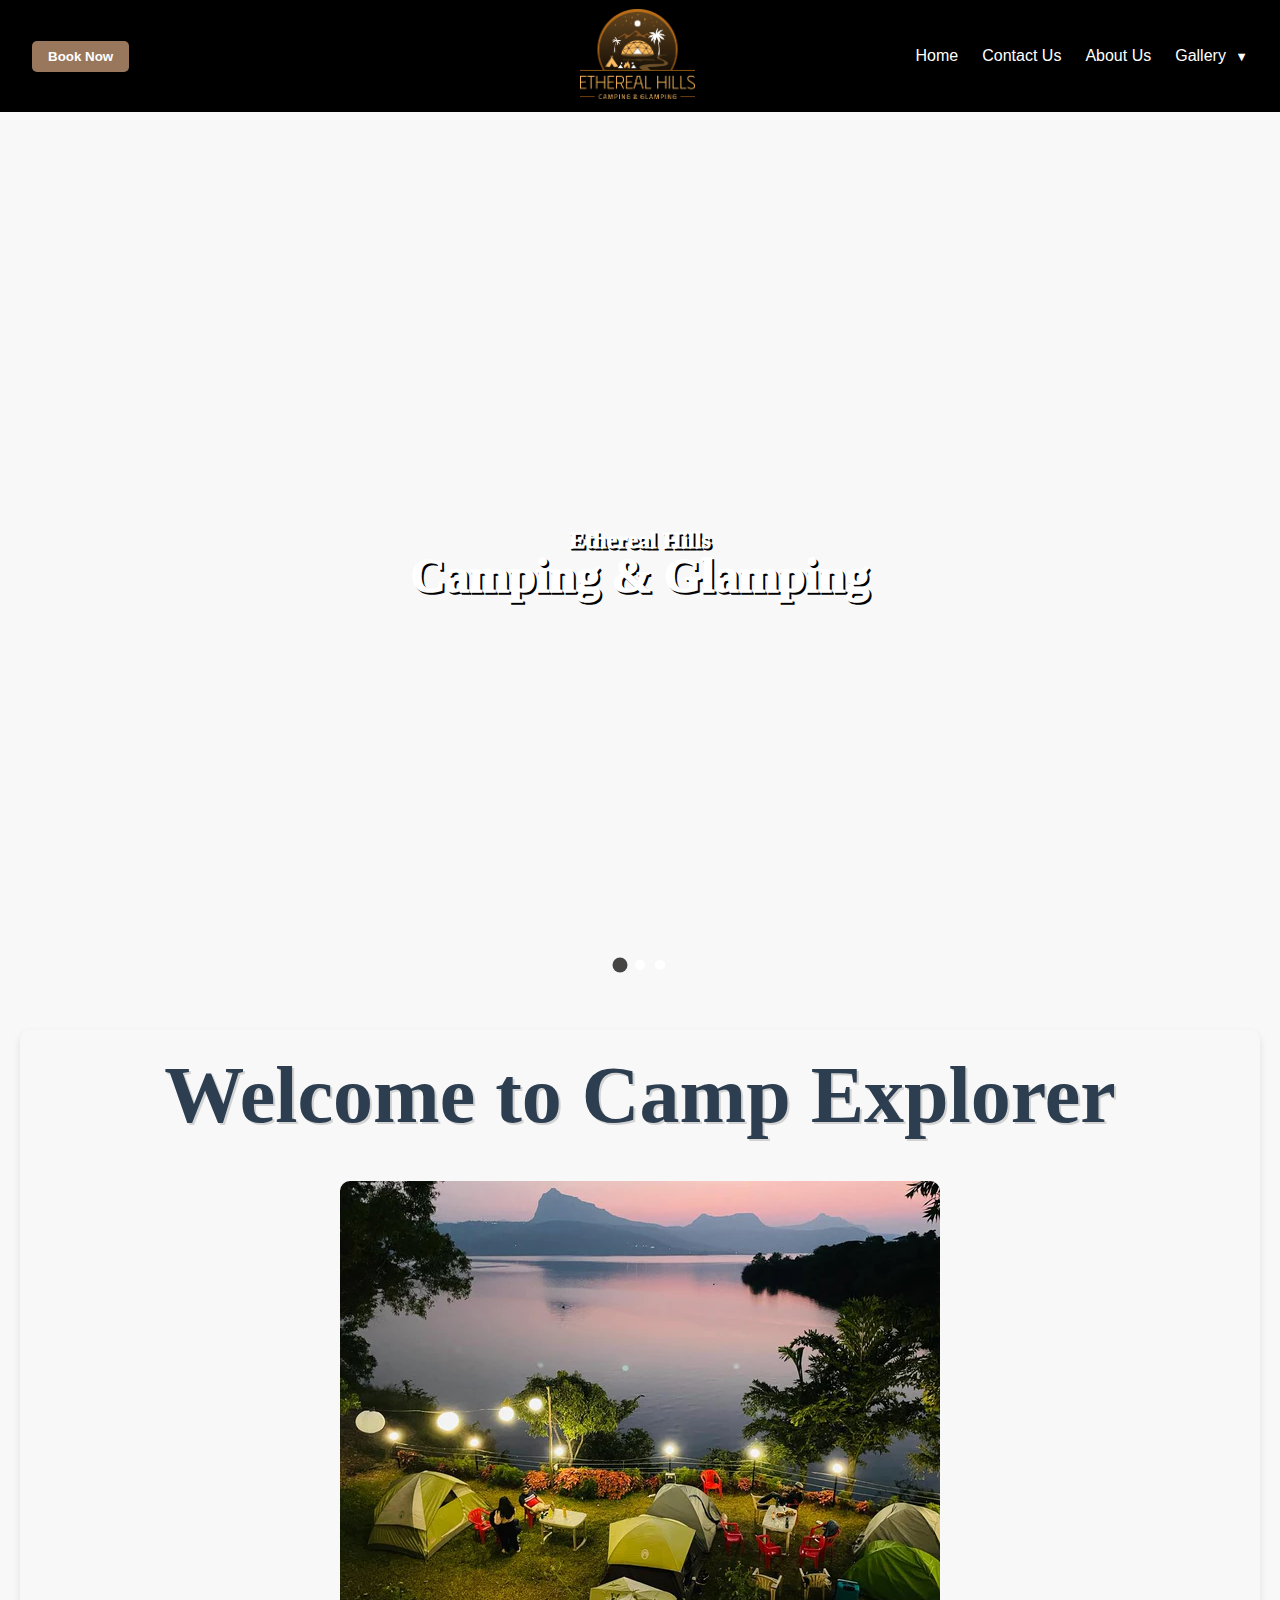
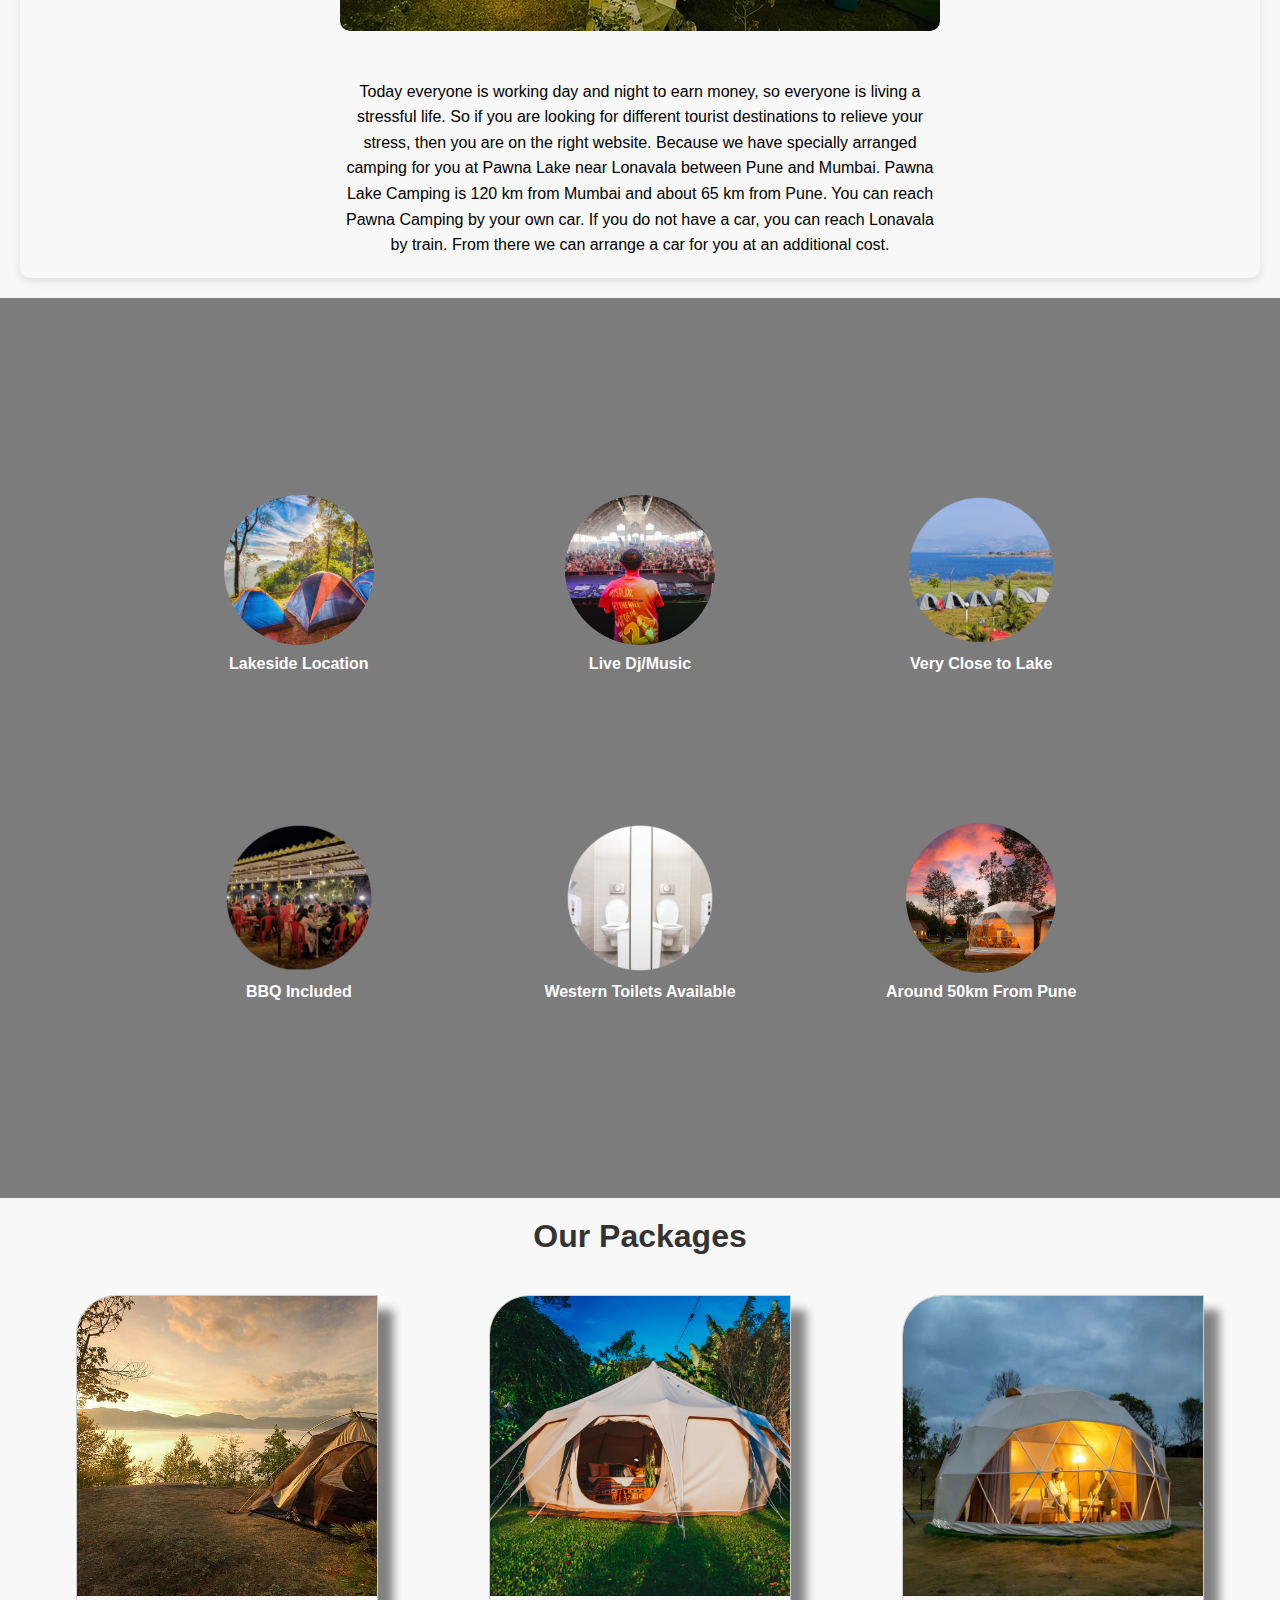
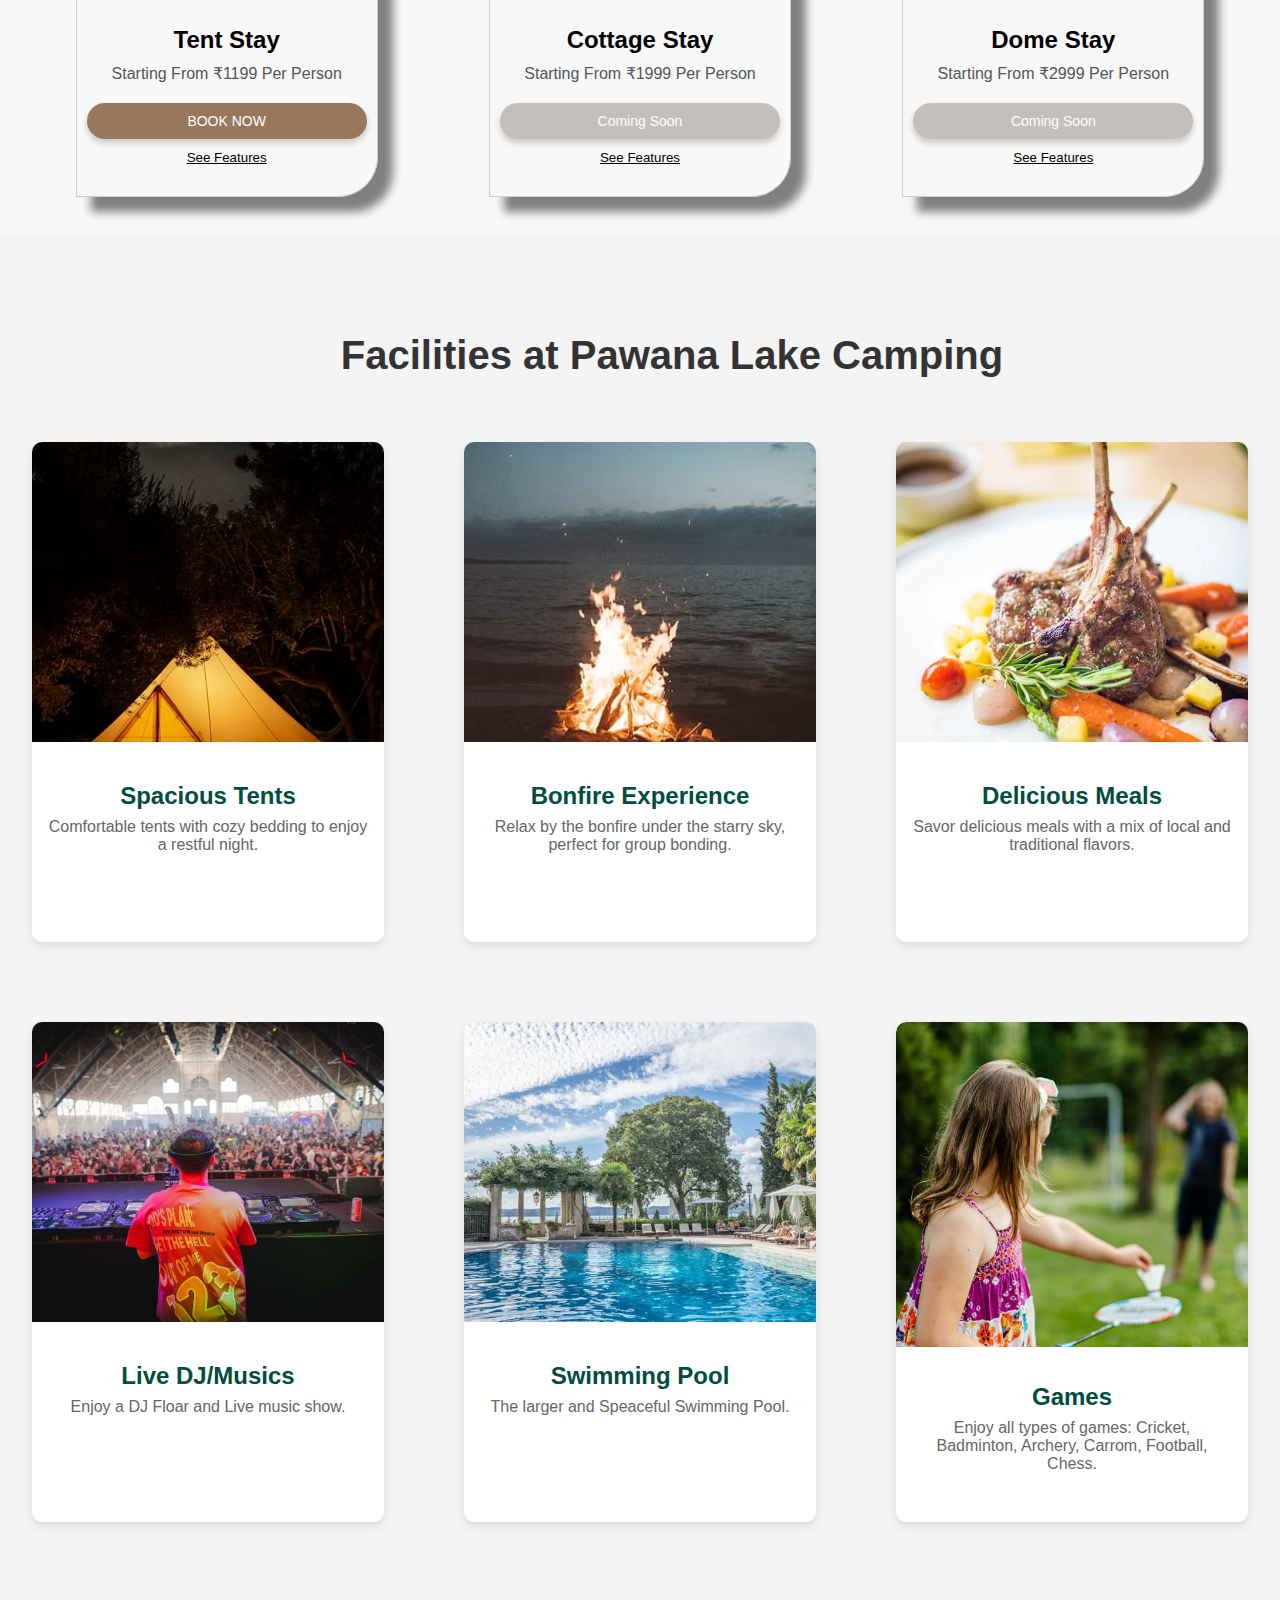
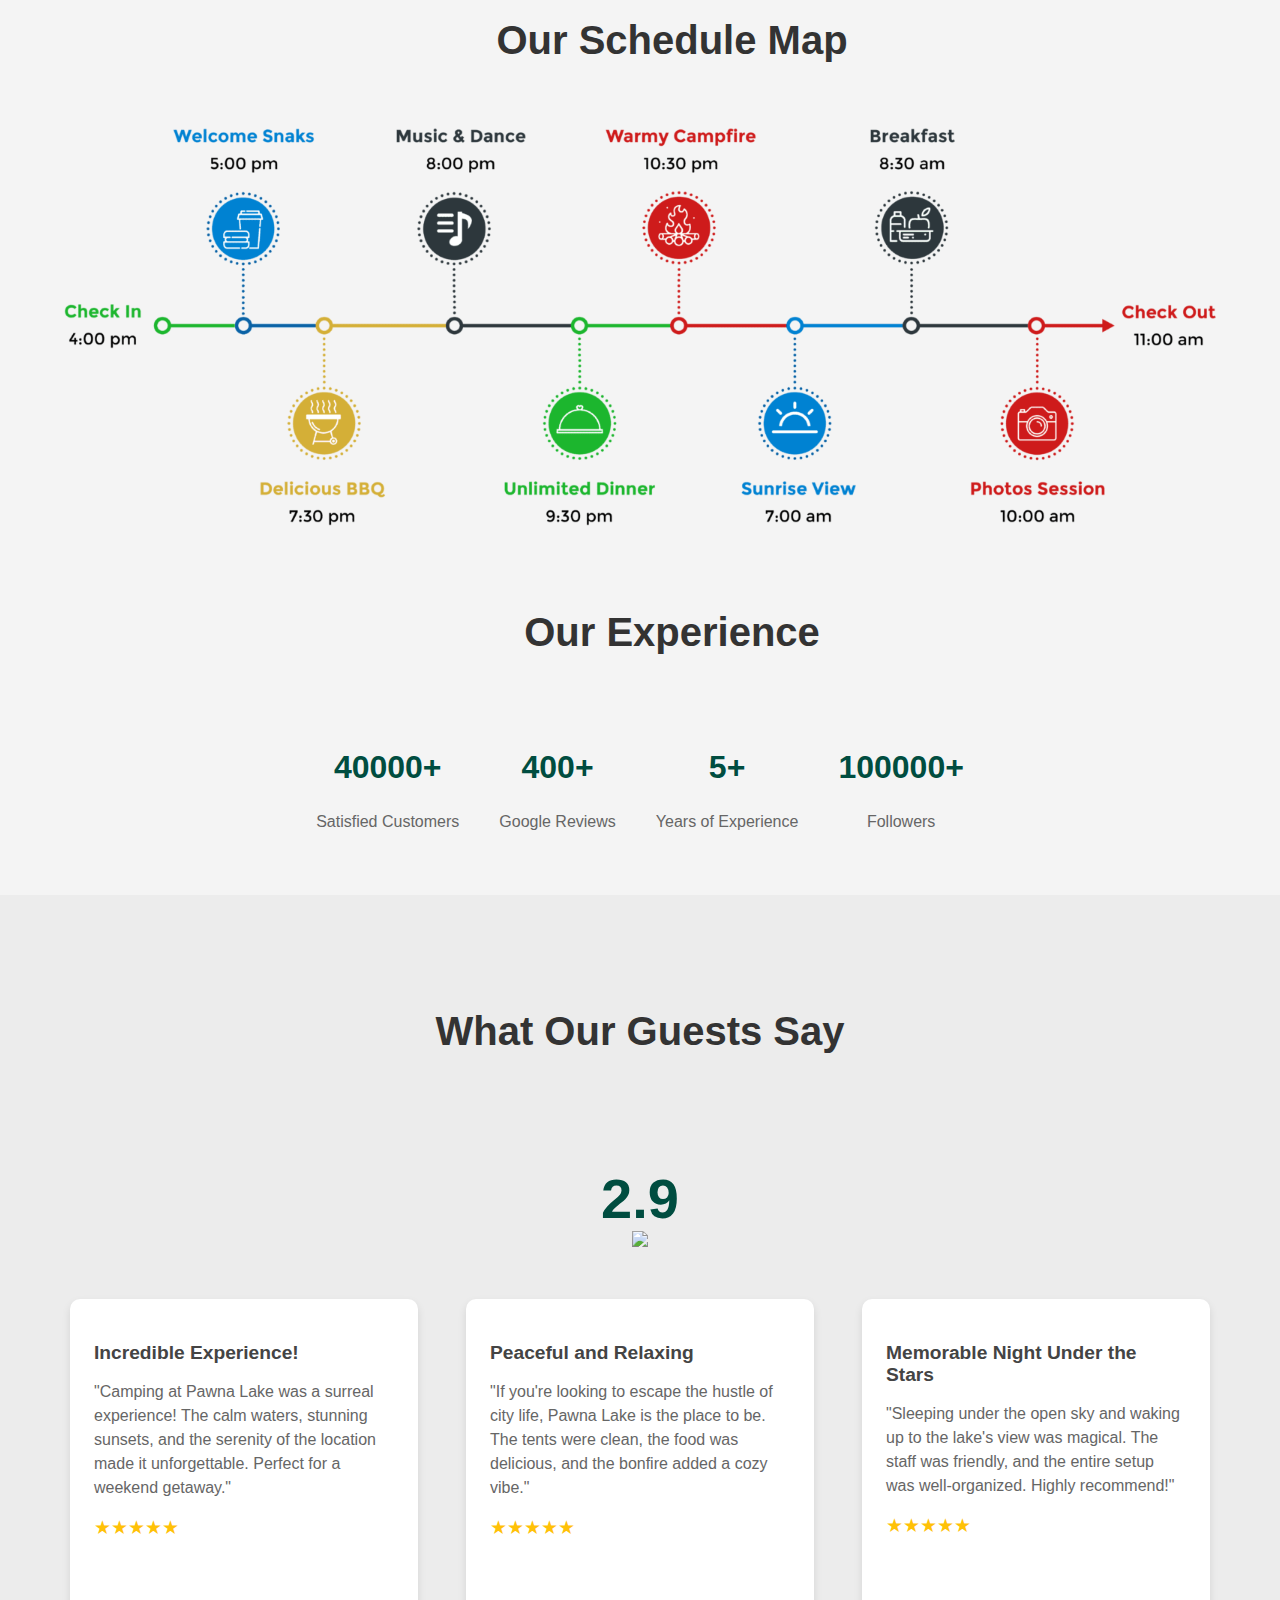
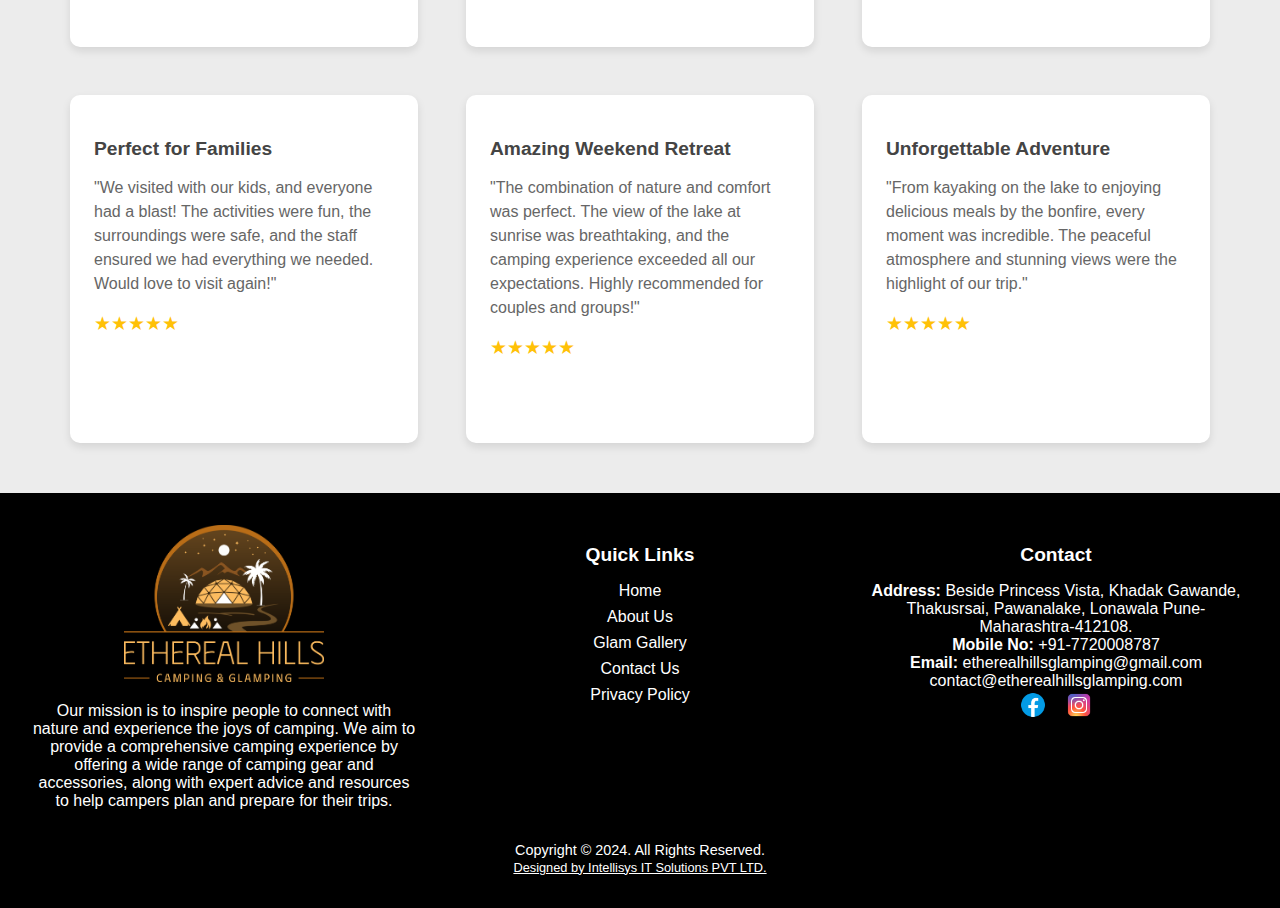
==== commit a29c8aa2: "Update index.html" ====
--- a/index.html
+++ b/index.html
@@ -11,14 +11,20 @@
   <!-- NAVBAR------------------------------------------------------------------ -->
 
   <nav class="nav-navbar">
-    <img src="assets/logo.png" alt="Logo" id="nav-logo" />
-
+    
+    <div class="nav-desktop-book-now">
+      <button class="nav-book-now-btn">
+        <a href="#cardid" class="nav-book-now-link">Book Now</a>
+      </button>
+    </div>
+    <div id="image-logo-container">
+      <img src="assets/logo.png" alt="Logo" id="nav-logo" />
+    </div>
+
+    
     <div class="nav-main-nav">
-      <div class="nav-desktop-book-now">
-        <button class="nav-book-now-btn">
-          <a href="Login.html" class="nav-book-now-link">Book Now</a>
-        </button>
-      </div>
+      
+
       <div class="nav-desktop-menu">
         <a href="index.html" class="nav-desktop-menu-list-item">Home</a>
         <a href="Contact.html" class="nav-desktop-menu-list-item">Contact Us</a>
@@ -46,15 +52,23 @@
       <a href="Contact.html" class="nav-mobile-menu-list-item">Contact Us</a>
       <a href="Aboutus.html" class="nav-mobile-menu-list-item">About Us</a>
 
-      <!-- Mobile Dropdown -->
-      <div class="nav-mobile-gallery-dropdown">
-        <span class="nav-mobile-menu-list-item nav-dropdown-toggle">
-          Gallery <span class="nav-down-arrow">▼</span>
-        </span>
-        <div class="nav-mobile-dropdown-menu">
-          <a href="Tentgallary.html" class="nav-mobile-dropdown-item">Tent Gallery</a>
-          <a href="glam.html" class="nav-mobile-dropdown-item">Glam Gallery</a>
-        </div>
+
+        <select name="Gallery" id="gallery-select" class="nav-mobile-gallery-dropdown nav-mobile-menu-list-item nav-dropdown-toggle" onchange="navigateToPage()">
+          <option value="">Gallery</option>
+          <option value="Tentgallary.html">Tent Gallery</option>
+          <option value="glam.html">Glam Gallery</option>
+      </select>
+      
+      <script>
+          function navigateToPage() {
+              const select = document.getElementById("gallery-select");
+              const selectedValue = select.value;
+              if (selectedValue) {
+                  window.location.href = selectedValue; // Redirects to the selected page
+              }
+          }
+      </script>
+        
       </div>
     </div>
   </nav>
@@ -65,35 +79,55 @@
 
 
    document.addEventListener("DOMContentLoaded", () => {
-  const mobileMenuIcon = document.querySelector(".nav-mobile-menu-icon");
-  const mobileMenu = document.querySelector(".nav-mobile-menu");
-  const dropdowns = document.querySelectorAll(".nav-gallery-dropdown");
-
-  // Toggle mobile menu
-  mobileMenuIcon.addEventListener("click", () => {
-    mobileMenu.classList.toggle("active");
-  });
-
-  // Handle dropdowns for mobile
-  dropdowns.forEach((dropdown) => {
-    const dropdownToggle = dropdown.querySelector(".nav-mobile-menu-list-item");
-    const dropdownMenu = dropdown.querySelector(".nav-mobile-dropdown-menu");
-    
-
-    dropdownToggle.addEventListener("click", (event) => {
-      event.preventDefault(); // Prevent default link behavior
-      dropdownMenu.classList.toggle("open");
-
-      // Optionally close other dropdowns when one opens
-      dropdowns.forEach((otherDropdown) => {
-        if (otherDropdown !== dropdown) {
-          const otherMenu = otherDropdown.querySelector(".nav-mobile-dropdown-menu");
-          otherMenu.classList.remove("open");
-        }
-      });
-    });
-  });
+    // Mobile menu toggle
+    const mobileMenuIcon = document.querySelector(".nav-mobile-menu-icon");
+    const mobileMenu = document.querySelector(".nav-mobile-menu");
+
+    if (mobileMenuIcon) {
+        mobileMenuIcon.addEventListener("click", () => {
+            mobileMenu.classList.toggle("active");
+        });
+    }
+
+    // Desktop Gallery Dropdown
+    const desktopDropdown = document.querySelector(".nav-gallery-dropdown");
+    if (desktopDropdown) {
+        const desktopToggle = desktopDropdown.querySelector(".nav-dropdown-toggle");
+        const desktopMenu = desktopDropdown.querySelector(".nav-dropdown-menu");
+
+        desktopToggle.addEventListener("click", (event) => {
+            event.preventDefault();
+            desktopMenu.classList.toggle("open");
+        });
+
+        // Close dropdown when clicking outside
+        document.addEventListener("click", (event) => {
+            if (!desktopDropdown.contains(event.target)) {
+                desktopMenu.classList.remove("open");
+            }
+        });
+    }
+
+    // Mobile Gallery Dropdown
+    const mobileDropdown = document.querySelector(".nav-mobile-gallery-dropdown");
+    if (mobileDropdown) {
+        const mobileToggle = mobileDropdown.querySelector(".nav-dropdown-toggle");
+        const mobileMenu = mobileDropdown.querySelector(".nav-mobile-dropdown-menu");
+
+        mobileToggle.addEventListener("click", (event) => {
+            event.preventDefault();
+            mobileMenu.classList.toggle("open");
+        });
+
+        // Close dropdown when clicking outside
+        document.addEventListener("click", (event) => {
+            if (!mobileDropdown.contains(event.target)) {
+                mobileMenu.classList.remove("open");
+            }
+        });
+    }
 });
+
 
   </script>
 
@@ -101,7 +135,7 @@
   <div class="home-page-whole">
     <div class="hero-section">
       <div class="hero-content">
-        <p>Welcome To</p>
+        
         <h1>
           Ethereal Hills<br /> <span>Camping & Glamping</span>
         </h1>
@@ -202,69 +236,69 @@
   
     <!-- Package container -->
   
-    <div class="app2">
-      <h1 class="heading">Our Packages</h1>
-      <div class="card-container">
-          <!-- Tent Stay Card -->
-          <div class="card">
-              <div class="card-image-container">
-                  <img src="assets/tent1.jpg" alt="Tent Stay" class="card-image">
-              </div>
-              <div class="card-content">
-                  <h2 class="card-title2">Tent Stay</h2>
-                  <p class="card-price">Starting From ₹1199 Per Person</p>
-                  <button class="add-to-cart" onclick="window.location.href='Book.html?stayType=Tent Stay'">
-                      BOOK NOW
-                  </button>
-                  <button class="see-features" onclick="openpop('Tent')">
-                      See Features
-                  </button>
-              </div>
-          </div>
-  
-          <!-- Cottage Stay Card -->
-          <div class="card">
-              <div class="card-image-container">
-                  <img src="assets/img5.jpg" alt="Cottage Stay" class="card-image">
-              </div>
-              <div class="card-content">
-                  <h2 class="card-title2">Cottage Stay</h2>
-                  <p class="card-price">Starting From ₹1999 Per Person</p>
-                  <button class="add-to-cart disabled-button" disabled>
-                      Coming Soon
-                  </button>
-                  <button class="see-features" onclick="openpop('Cottage')">
-                      See Features
-                  </button>
-              </div>
-          </div>
-  
-          <!-- Dome Stay Card -->
-          <div class="card">
-              <div class="card-image-container">
-                  <img src="assets/dome (3).jpg" alt="Dome Stay" class="card-image">
-              </div>
-              <div class="card-content">
-                  <h2 class="card-title2">Dome Stay</h2>
-                  <p class="card-price">Starting From ₹2999 Per Person</p>
-                  <button class="add-to-cart disabled-button" disabled>
-                      Coming Soon
-                  </button>
-                  <button class="see-features" onclick="openpop('Dome')">
-                      See Features
-                  </button>
-              </div>
-          </div>
-      </div>
+      <div class="app2"  id="cardid">
+        <h1 class="heading">Our Packages</h1>
+        <div class="card-container">
+            <!-- Tent Stay Card -->
+            <div class="card">
+                <div class="card-image-container">
+                    <img src="assets/tent1.jpg" alt="Tent Stay" class="card-image">
+                </div>
+                <div class="card-content">
+                    <h2 class="card-title2">Tent Stay</h2>
+                    <p class="card-price">Starting From ₹1199 Per Person</p>
+                    <button class="add-to-cart" onclick="window.location.href='Book.html?stayType=Tent Stay'">
+                        BOOK NOW
+                    </button>
+                    <button class="see-features " onclick="openpop('Tent')">
+                        See Features
+                    </button>
+                </div>
+            </div>
+    
+            <!-- Cottage Stay Card -->
+            <div class="card">
+                <div class="card-image-container">
+                    <img src="assets/img5.jpg" alt="Cottage Stay" class="card-image">
+                </div>
+                <div class="card-content">
+                    <h2 class="card-title2">Cottage Stay</h2>
+                    <p class="card-price">Starting From ₹1999 Per Person</p>
+                    <button class="add-to-cart disabled-button" disabled>
+                        Coming Soon
+                    </button>
+                    <button class="see-features" onclick="openpop('Cottage')">
+                        See Features
+                    </button>
+                </div>
+            </div>
+    
+            <!-- Dome Stay Card -->
+            <div class="card">
+                <div class="card-image-container">
+                    <img src="assets/dome (3).jpg" alt="Dome Stay" class="card-image">
+                </div>
+                <div class="card-content">
+                    <h2 class="card-title2">Dome Stay</h2>
+                    <p class="card-price">Starting From ₹2999 Per Person</p>
+                    <button class="add-to-cart disabled-button" disabled>
+                        Coming Soon
+                    </button>
+                    <button class="see-features" onclick="openpop('Dome')">
+                        See Features
+                    </button>
+                </div>
+            </div>
+        </div>
+    </div>
+
+
+  
+  
   </div>
-
-
-  
-  
-  </div>
   
   <!-- Feature Cards, Initially Hidden -->
-  <div class="card-container2">
+  <div class="card-container2  popup-container"  id="feature-popup">
       <!-- Tent Stay Features, Initially Hidden -->
       <div class="card2" id="Tent" style="display:none;">
           <h3>Tent Stay</h3>
@@ -303,6 +337,14 @@
               <li><i class="fas fa-utensils"></i> Candle Light Dinner</li>
           </ul>
       </div>
+      <div className="pop">
+        <div className="pop-content">
+          <button className="close-popup" onclick="closepop()" style="position: fixed; top: 10px; right:10px;">
+            ✖
+          </button>
+          
+        </div>
+      </div>
   </div>
 
 
@@ -407,6 +449,29 @@
       <div class="reviews-container">
         <h1 class="section-heading">What Our Guests Say</h1>
           <!-- Review 1 -->
+          
+          <div class="review-all-container">
+            <h1 class="rating-all"><span id="timer">0</span></h1>
+
+          <img src="/assets/ratingall.png" width="250px" class="rating-all-img">
+          </div>
+
+          <script>
+            let timer = 1; // Start from 1
+            const timerElement = document.getElementById("timer");
+        
+            const interval = setInterval(() => {
+              // Check if the timer is still less than or equal to 4.9
+              if (timer <= 4.9) {
+                // Round to 1 decimal place and update the timer
+                timerElement.textContent = timer.toFixed(1); // Display the timer with 1 decimal place
+                timer += 0.1; // Increment by 0.1
+              } else {
+                clearInterval(interval); // Stop the interval once it reaches 4.9
+              }
+            }, 50); // Update every 100 milliseconds
+          </script>
+
           <div class="review-box">
               <h3 class="review-name">Incredible Experience!</h3>
               <p class="review-text">
@@ -525,12 +590,11 @@
     </div>
 
     <div class="footr-footer-bottom">
-      Copyright © 2025. All Rights Reserved By Ethereal Hills Glamping And Clamping.
-    </div>
-    <div class="credits">
-      Designed by <a href="https://www.intellisysitsolutions.com/">Team INTELLISYS</a>
-    </div>
-
+      Copyright © 2024. All Rights Reserved.
+    </div>
+    <div>
+      <a href="https://www.intellisysitsolutions.com/" style="text-decoration: underline; color: #fff; font-size: 0.8rem;">Designed by Intellisys IT Solutions PVT LTD.</a>
+    </div>
   </footer>
 
   <script>
@@ -550,45 +614,38 @@
   <script>
 
 
-    function handleBookNowClick(stayType) {
-        // Handle booking logic here
-        window.location.href = `/package-details?stayType=${stayType}`;
-    }
-
-    function openpop(type) {
-        document.getElementById('popup-container').style.display = 'flex';
-        // Load the features dynamically based on the stayType
-        const featureContent = document.getElementById('feature-content');
-        featureContent.innerHTML = `<h3>Features of ${type} Stay</h3><p>Here are the features for ${type}.</p>`;
-    }
-
-    function closepop() {
-        document.getElementById('popup-container').style.display = 'none';
-    }
-
-
-// Function to open the popup and display the respective features
 function openpop(stayType) {
-    const featureContent = document.getElementById('feature-content');
-    
-    // Hide all feature cards initially
-    const allFeatureCards = document.querySelectorAll('.card2');
-    allFeatureCards.forEach(card => card.style.display = 'none');
-
-    // Display the specific feature card based on stayType
-    const selectedFeatureCard = document.getElementById(stayType);
-    selectedFeatureCard.style.display = 'block';
-
-    // Inject the content of the selected feature card into the popup
-    featureContent.innerHTML = selectedFeatureCard.innerHTML;
-
-    // Show the popup
-    document.getElementById('popup-container').style.display = 'flex';
+  // 1. Hide all feature cards
+  const featureCards = document.querySelectorAll('.card2');
+  featureCards.forEach(card => card.style.display = 'none');
+
+  // 2. Show the specific feature card based on stayType
+  const selectedCard = document.getElementById(stayType);
+  if (selectedCard) {
+    selectedCard.style.display = 'block';
+  }
+
+  // 3. Show the popup container
+  const popupContainer = document.getElementById('feature-popup');
+  if (popupContainer) {
+    popupContainer.style.display = 'block';
+  }
+
+  sessionStorage.setItem('popupOpen', 'true');
+
 }
 
-// Function to close the popup
 function closepop() {
-    document.getElementById('popup-container').style.display = 'none';
+  // 1. Hide the popup container
+  const popupContainer = document.getElementById('feature-popup');
+  if (popupContainer) {
+    popupContainer.style.display = 'none';
+  }
+
+    // 2. Hide all feature cards (Optional - If you want to reset when closing)
+    const featureCards = document.querySelectorAll('.card2');
+    featureCards.forEach(card => card.style.display = 'none');
+    sessionStorage.setItem('popupOpen', 'false');
 }
 
 // Optional: Handle booking action
@@ -626,7 +683,7 @@
       { id: 6, title: "Games", description: "Enjoy all types of games: Cricket, Badminton, Archery, Carrom, Football, Chess.", images: ["Games1.jpg", "Games2.jpg", "Games3.jpg", "Games4.jpg", "Games5.jpg"] },
     ];
 
-    const facilityGrid = document.getElementById("facilityGrid");
+    const facilityGrid = document.querySelector(".facility-grid"); // Select by class
     const reviewsContainer = document.getElementById("reviewsContainer");
 
     // Populate Facilities
@@ -640,7 +697,20 @@
           <p class="facility-description">${facility.description}</p>
         </div>
       `;
-      facilityGrid.appendChild(facilityCard);
+      
+
+      // Check popup state on page load
+  const popupOpen = sessionStorage.getItem('popupOpen');
+  const popupContainer = document.getElementById('feature-popup');
+
+  if (popupContainer) {
+    if (popupOpen === 'true') {
+      popupContainer.style.display = 'block'; // Show if it was open
+    } else {
+      popupContainer.style.display = 'none';  // Hide if it was closed or not set
+    }
+  }
+
     });
 
     // Counter Animation
--- a/index.css
+++ b/index.css
@@ -4,6 +4,8 @@
     margin: 0;
     padding: 0;
     background-color: #f8f8f8;
+    width: 100vw;
+    overflow-x: hidden;
 }
 
 h1,
@@ -29,11 +31,23 @@
     line-height: 1.2rem;
     /* transition: background-image 0s ease-in-out; */
     transition: background-image 5s none;
-    position: relative;
+    
     clip-path: ellipse(100% 80% at 50% 20%);
     margin-top: 110px;
 
-}
+    overflow: hidden; /* This prevents the video from overflowing */
+  position: relative; /* Essential for absolute positioning of the video */
+
+}
+
+.hero-section video {
+    position: absolute;
+    top: 0;
+    left: 0;
+    width: 100%;
+    height: 100%;
+    object-fit: cover; /* This is the key!  Makes the video cover the container */
+  }
 
 .hero-content p {
     font-size: 2rem;
@@ -400,6 +414,29 @@
         width: 100%;
         margin-bottom: 20px;
     }
+
+    #gallery-select {
+        background-color: black;
+        color: white;
+        border: none;
+        text-align: center; /* Centers the text inside the dropdown */
+        padding: 8px 12px; /* Optional: Add some padding to make it look better */
+        width: 30%; /* Makes the dropdown fill its container (optional) */
+        font-family: sans-serif;
+        font-size: 16px;
+        margin: auto;
+    }
+    
+    
+    #gallery-select option {
+        width: 50%;
+        background-color: black;
+        color: white;
+        text-align: center;
+        font-family: sans-serif;
+        font-size: 16px;
+    }
+    
 }
 
 @media (max-width: 768px) {
@@ -436,6 +473,12 @@
     .para-container {
         margin-top: 20px;
     }
+
+    #nav-logo {
+        margin-left: -80%;
+        height: 80px;
+        cursor: pointer;
+    }
 }
 
 @media (max-width: 480px) {
@@ -452,6 +495,14 @@
     }
 }
 
+@media (min-width: 768px){
+    #nav-logo {
+        
+        height: 80px;
+        cursor: pointer;
+    }
+    
+}
 
 .hero {
     background: linear-gradient(rgba(0, 0, 0, 0.5), rgba(0, 0, 0, 0.5)), url('assets/back.jpg') no-repeat fixed center center/cover;
@@ -482,9 +533,9 @@
     /* Consistent spacing between items */
     padding: 20px;
     max-width: 1200px;
-    margin: 0 auto;
+    margin: 0 auto;       
     /* Center container */
-    box-sizing: border-box;
+    /* box-sizing: border-box; */
 }
 
 /* Feature item */
@@ -631,28 +682,38 @@
 
 /* card container style */
 .card-container2 {
-    display: flex;
-    flex-wrap: wrap;
-    justify-content: space-evenly;
-    box-sizing: border-box;
+    position: fixed;
+top: 0;
+  left: 0;
+  /* transform: translate(-50%, -50%); Key for centering */
+width: 100vw;
+height: 100vh;
+background: rgba(0, 0, 0, 0.8);
+z-index: 1000;
+   
 }
 
 /* Card style */
 .card2 {
+
+    position: fixed;
+    top: 50%;
+    left: 50%;
+  transform: translate(-50%, -50%);
     border: 1px solid #ccc;
     padding: 50px;
     /* Increased padding */
     width: 350px;
     border-radius: 10px;
     text-align: center;
-    background-color: rgba(228, 226, 226, 0.671);
-    transition: transform 0.3s ease, box-shadow 0.3s ease;
+    background-color: rgb(255, 255, 255);
+    /* transition: transform 0.3s ease, box-shadow 0.3s ease; */
 }
 
 /* Hover effect on card */
 .card2:hover {
-    transform: translateY(-10px);
-    box-shadow: 0 8px 16px rgba(0, 0, 0, 0.2);
+    /* transform: translateY(-10px); */
+    box-shadow: 0 8px 16px rgba(0, 0, 0, 0.8);
 }
 
 /* Title styling */
@@ -749,7 +810,7 @@
     border: 1px solid #ccc;
     border-radius: 40px 0px 40px 0px;
     overflow: hidden;
-    width: 350px;
+    width: 300px;
     height: 500px;
     margin: 20px;
     box-shadow: 15px 15px 10px gray;
@@ -766,6 +827,7 @@
     background-color: transparent;
     border: none;
     margin-top: 10px;
+    text-decoration: underline;
 }
 
 .app2 .card-image-container {
@@ -868,27 +930,27 @@
 .app2 .pop {
     position: fixed;
     top: 0;
-    left: 0;
+    right: 0;
     width: 100%;
     height: 100%;
-    background: rgba(0, 0, 0, 0.5);
+    background: rgba(0, 0, 0, 1);
     display: flex;
     justify-content: center;
     align-items: center;
-    z-index: 1000;
+    /* z-index: 1000; */
 }
 
 .app2 .pop-content {
-    background: white;
+    background: rgb(0, 0, 0);
     padding: 20px;
     border-radius: 10px;
-    width: 90%;
+    width: 100%;
     max-width: 500px;
-    box-shadow: 0 4px 8px rgba(0, 0, 0, 0.2);
+    box-shadow: 0 4px 8px rgba(0, 0, 0, 0.8);
     position: relative;
 }
 
-.app2 .close-pop {
+.app2 .close-popup {
     position: absolute;
     top: 10px;
     right: 10px;
@@ -939,7 +1001,7 @@
 @media (max-width: 480px) {
     .app2 .card {
         width: 90%;
-        height: 55vh;
+        height: 45vh;
         margin: 10px 0;
     }
 
@@ -972,6 +1034,7 @@
         margin-top: 1rem;
     }
 }
+
 
 /* General Facility Page Styles */
 .facility-page {
@@ -985,8 +1048,8 @@
 
 /* Facilities Section */
 .facility-section {
-    padding: 5rem;
-    margin-bottom: 5rem;
+    padding: 2rem;
+    margin-bottom: 2rem;
 }
 
 .facility-grid {
@@ -1110,7 +1173,7 @@
     justify-content: center;
     gap: 3rem;
     padding: 50px;
-    background-color: rgb(245, 238, 228);
+    background-color: rgb(236, 236, 236);
 }
 
 .review-box {
@@ -1167,7 +1230,7 @@
 @media (max-width: 768px) {
     .facility-section {
         padding: 3rem;
-        margin-bottom: 5rem;
+        margin-bottom: 1rem;
     }
 
     .facility-grid {
@@ -1412,6 +1475,7 @@
     display: block;
     animation: fadeIn 2s ease-in-out;
 }
+
 
 /* General Navbar Styles------------------------------------------------------------------------- */
 .nav-navbar {
@@ -1432,7 +1496,8 @@
 }
 
 #nav-logo {
-    height: 50px;
+    /* margin-left: 0%; */
+    height: 80px;
     cursor: pointer;
 }
 
@@ -1522,7 +1587,7 @@
     display: flex;
     flex-direction: column;
     position: absolute;
-    top: 70px;
+    top: 112px;
     right: 0;
     background-color: black;
     width: 100%;
@@ -1548,7 +1613,8 @@
     .nav-navbar {
         display: flex;
         flex-direction: row;
-        justify-content: space-between;
+        justify-content: space-evenly;
+        padding: 1rem 2rem;
     }
 
     .nav-desktop-menu {
@@ -1571,6 +1637,13 @@
         font-size: 15px;
         /* text-decoration: underline; */
     }
+
+    .nav-desktop-book-now .nav-book-now-btn {
+        width: 4rem;
+        margin-left: -1rem;
+        margin-right: 1rem;
+    }
+    
 
 }
 
@@ -1668,4 +1741,67 @@
     .nav-mobile-dropdown-menu {
         display: flex;
     }
-}
+
+    #nav-logo {
+        margin-left: 0%;
+        height: 90px;
+    }
+}
+
+@media (min-width: 768px) {
+    
+
+    #nav-logo {
+        margin-left: 100%;
+        height: 90px;;
+        
+    }
+}
+
+.rating-all{
+    font-size: 3.5rem;
+    color: #004d40;
+}
+
+.review-all-container{
+    width: 100%;;
+}
+
+
+
+
+/* Popup Styles */
+/* .pop {
+    position: fixed;
+    top: 0;
+    left: 0;
+    width: 100%;
+    height: 100%;
+    background: rgba(0, 0, 0, 0.5);
+    display: flex;
+    justify-content: center;
+    align-items: center;
+    z-index: 1000;
+  }
+  
+  .pop-content {
+    background: white;
+    padding: 20px;
+    border-radius: 10px;
+    width: 90%;
+    max-width: 500px;
+    box-shadow: 0 4px 8px rgba(0, 0, 0, 0.2);
+    position: relative;
+  }
+  
+  .close-popup {
+    position: absolute;
+    top: 5rem;
+    right: 5rem;
+    background: none;
+    border: none;
+    font-size: 20px;
+    cursor: pointer;
+  }
+
+ */
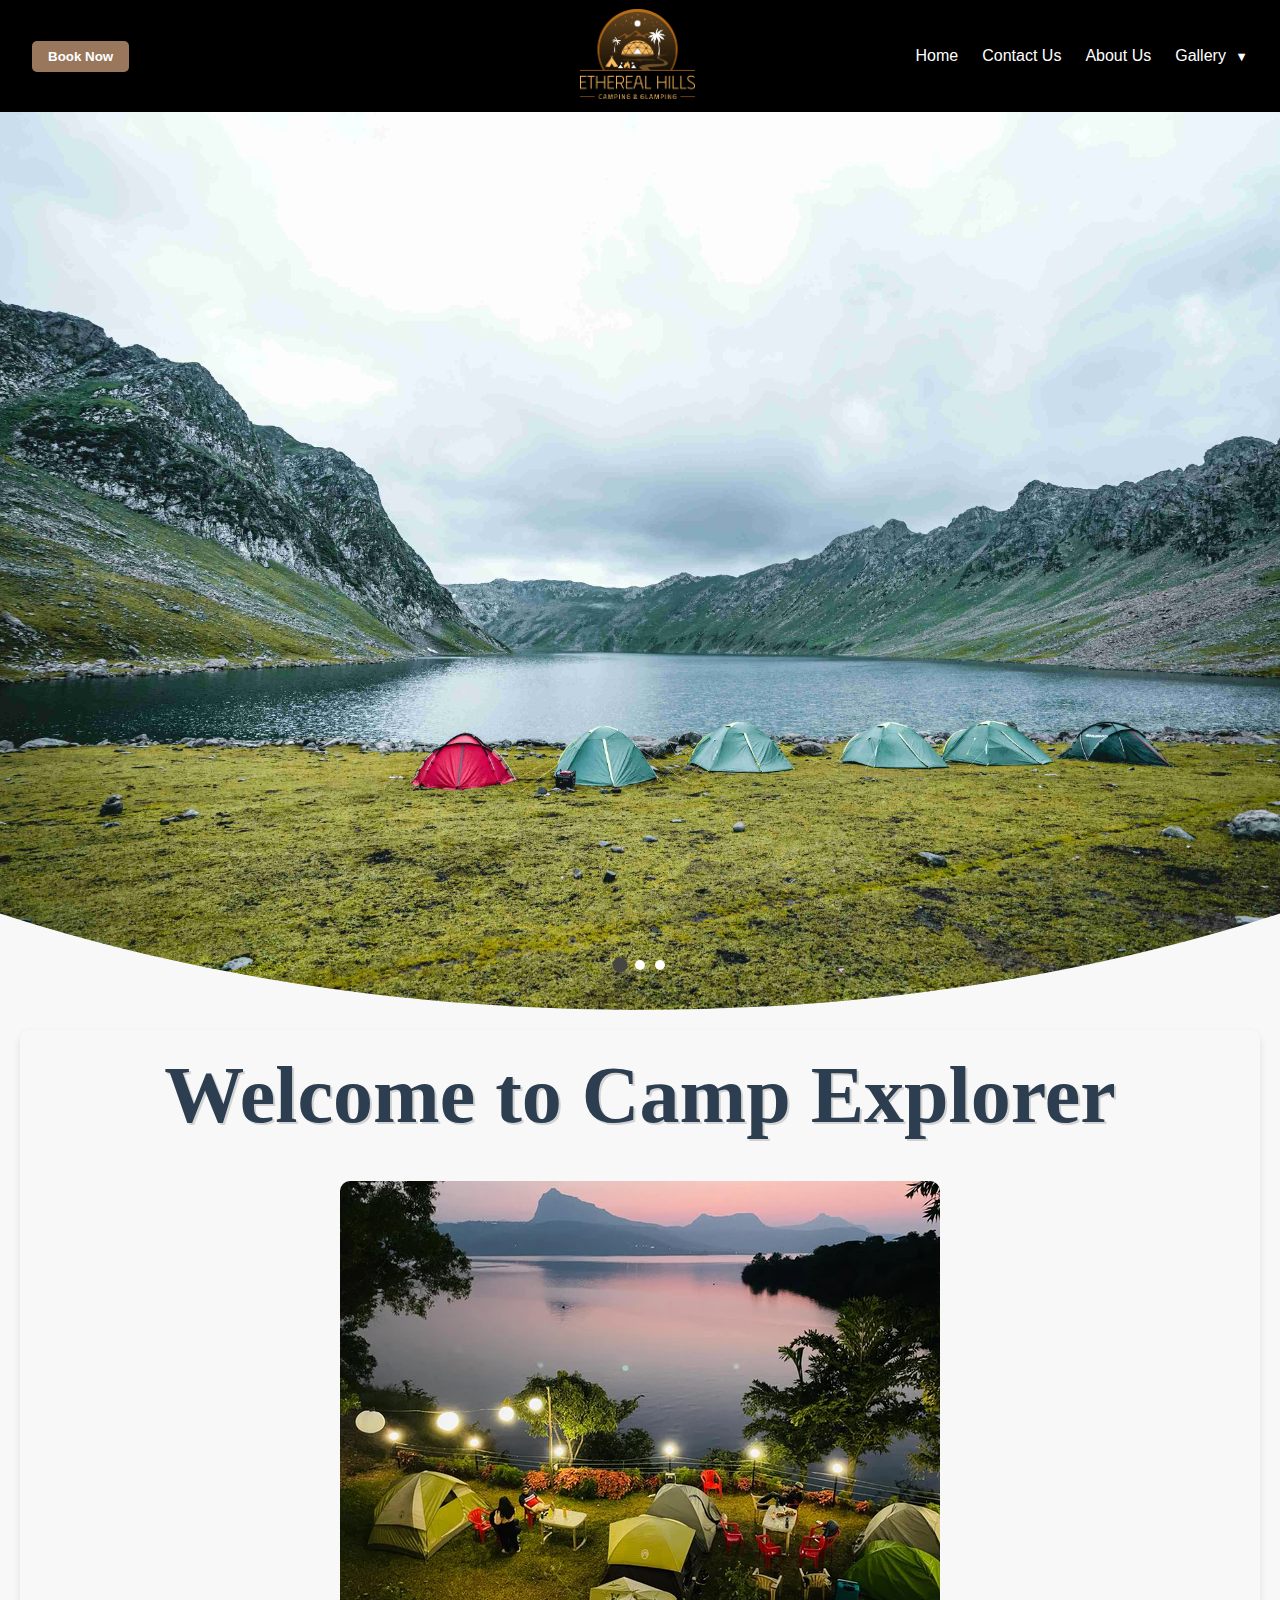
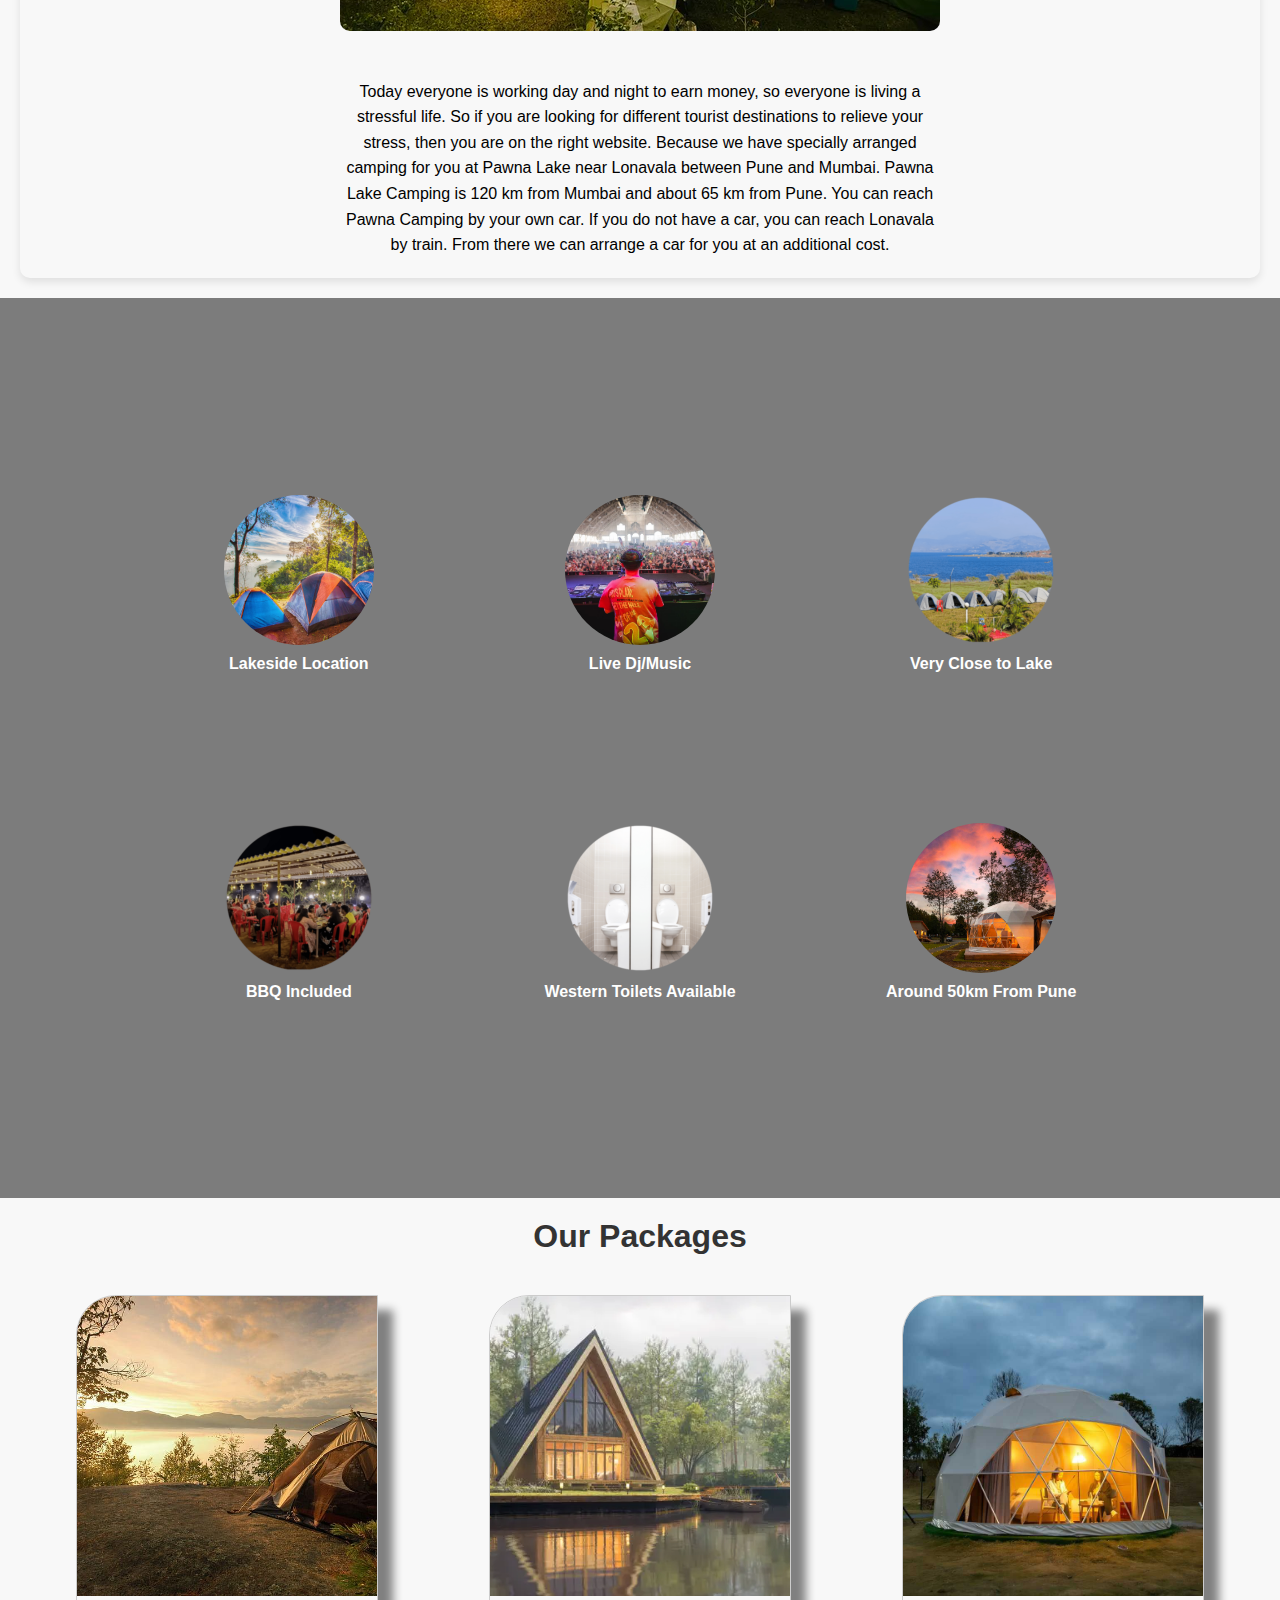
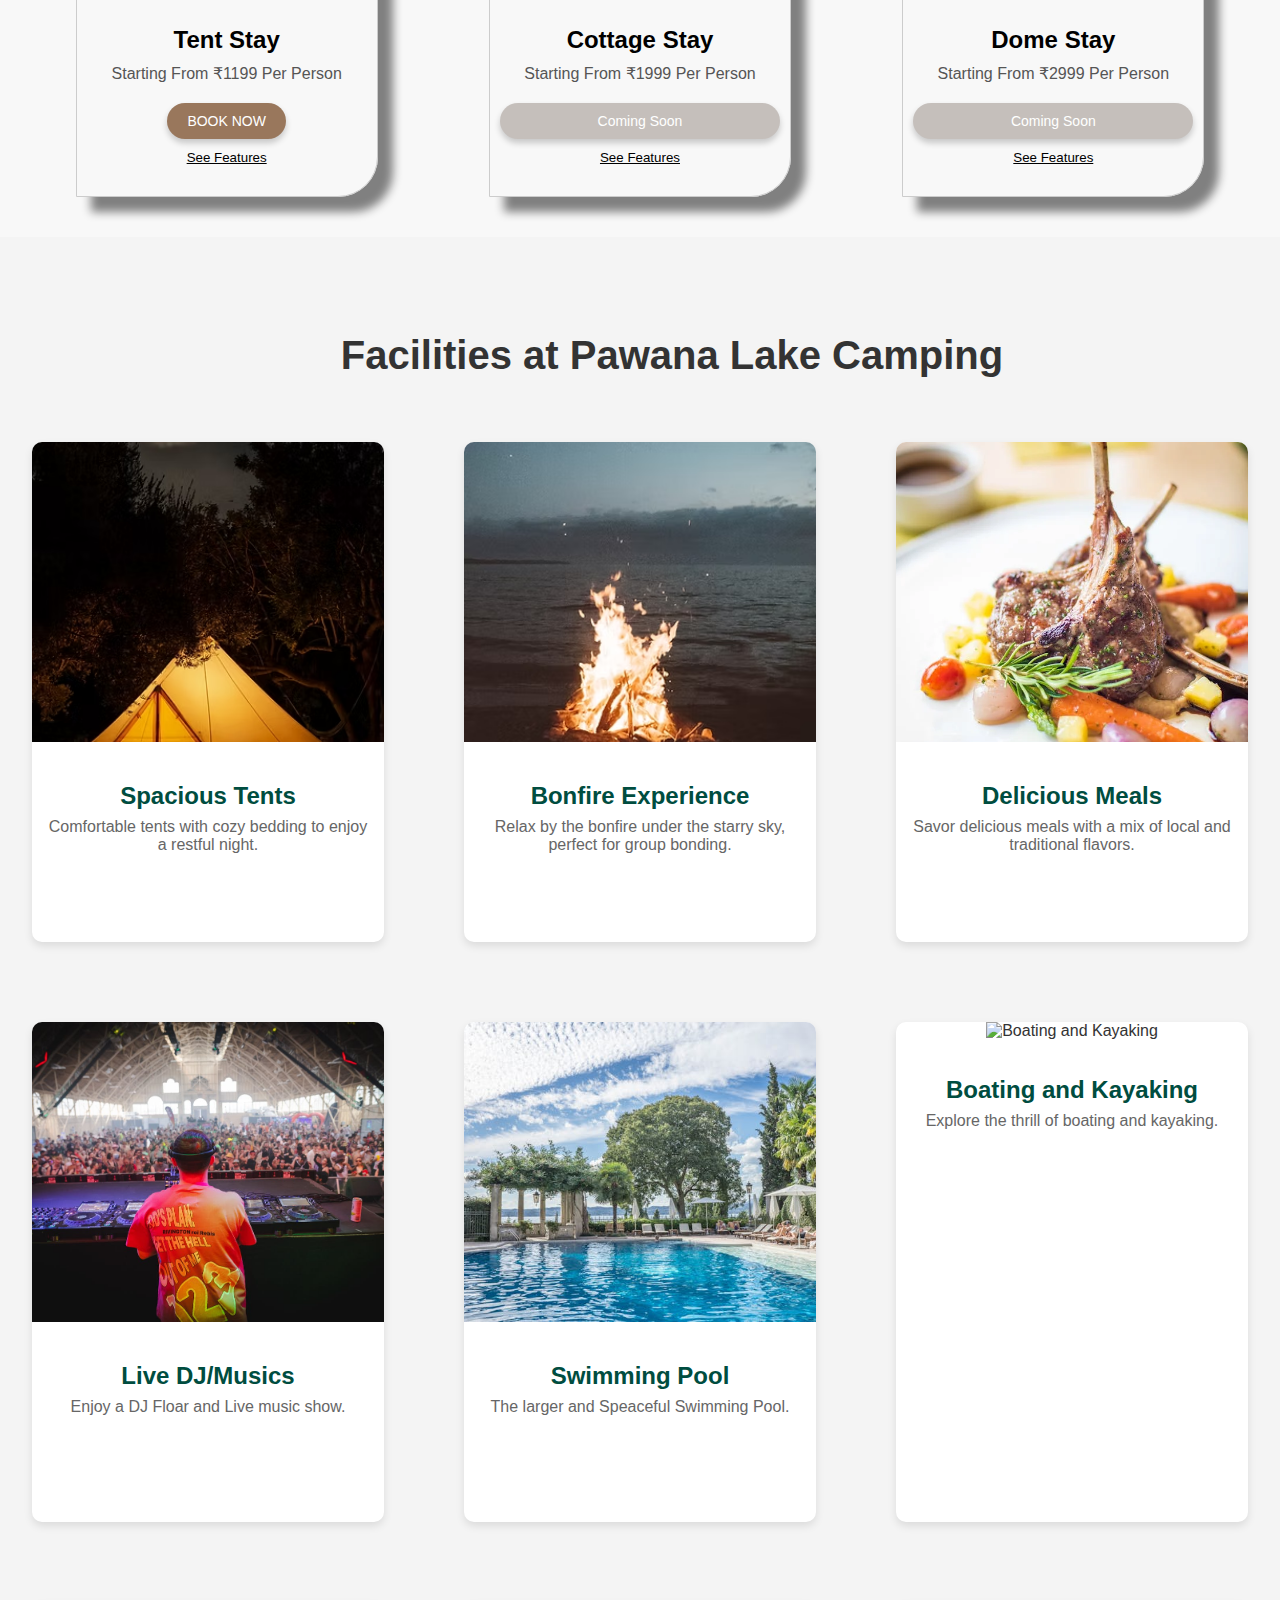
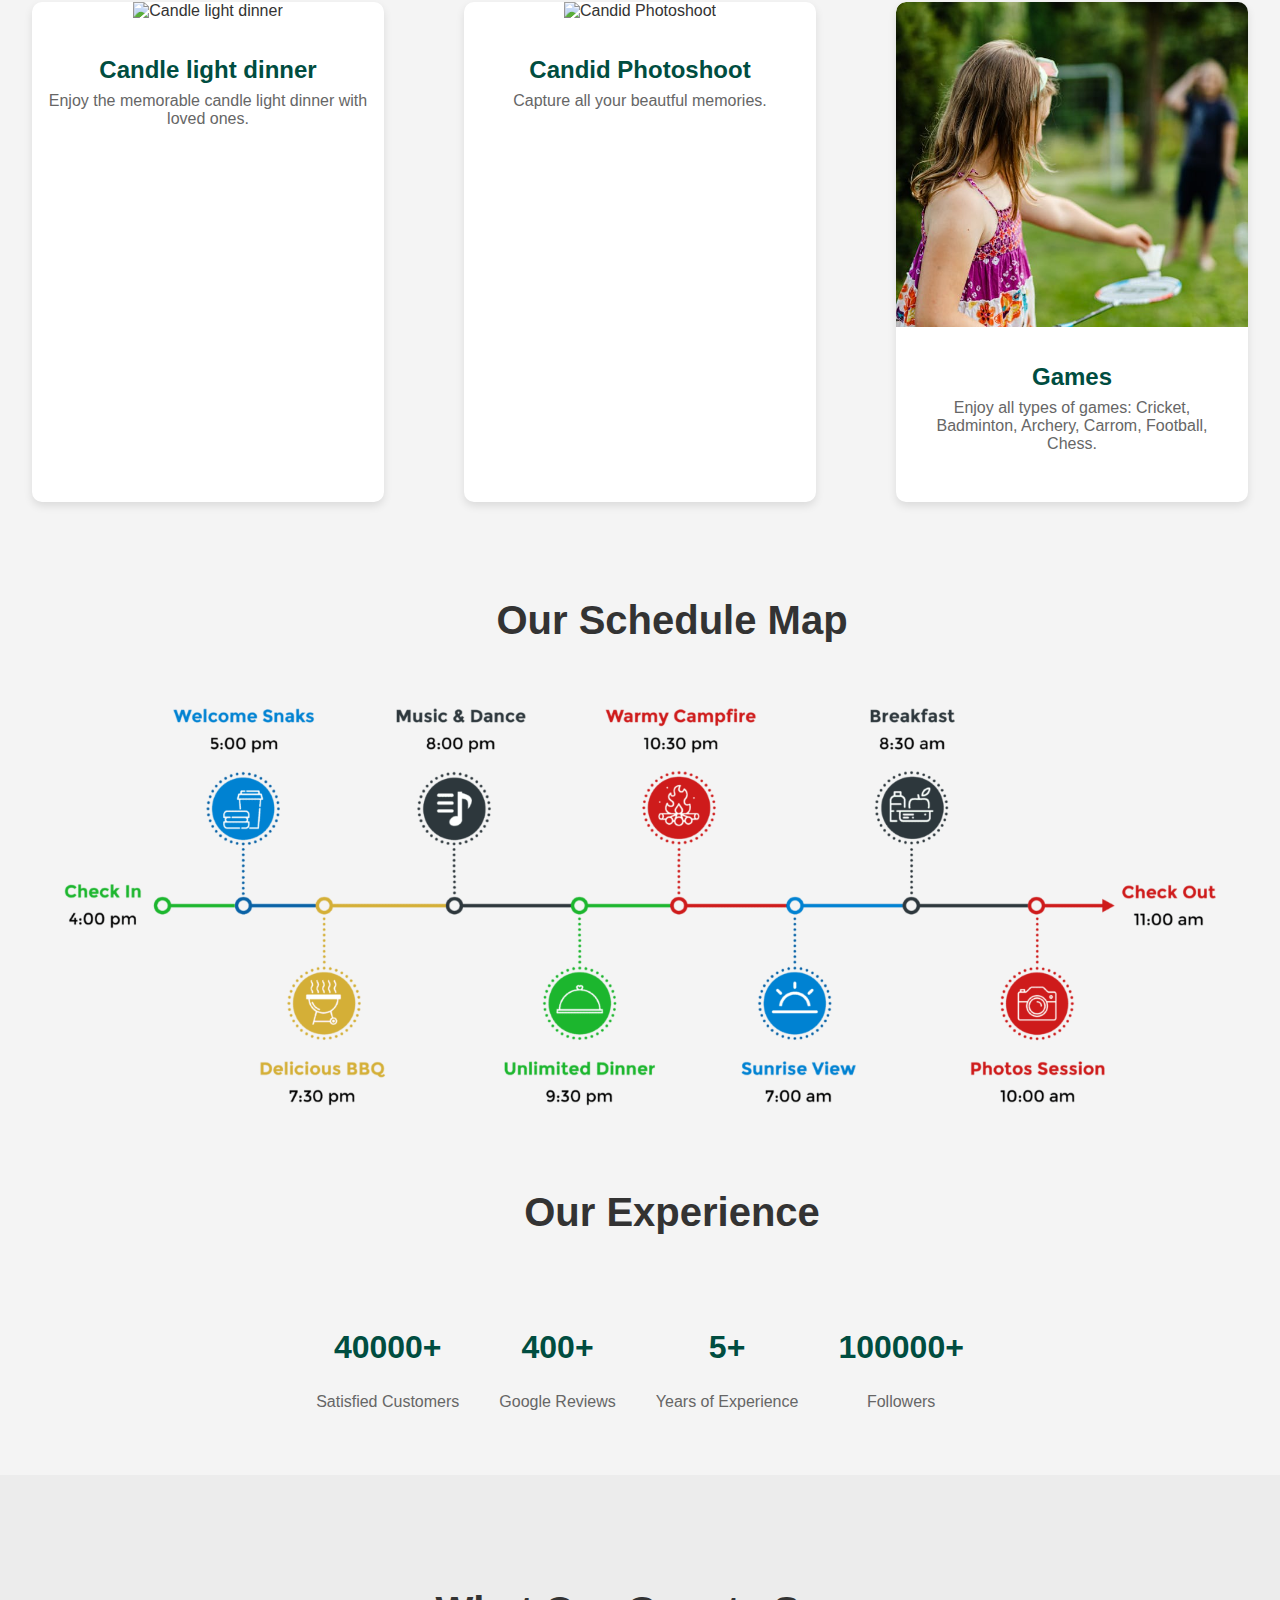
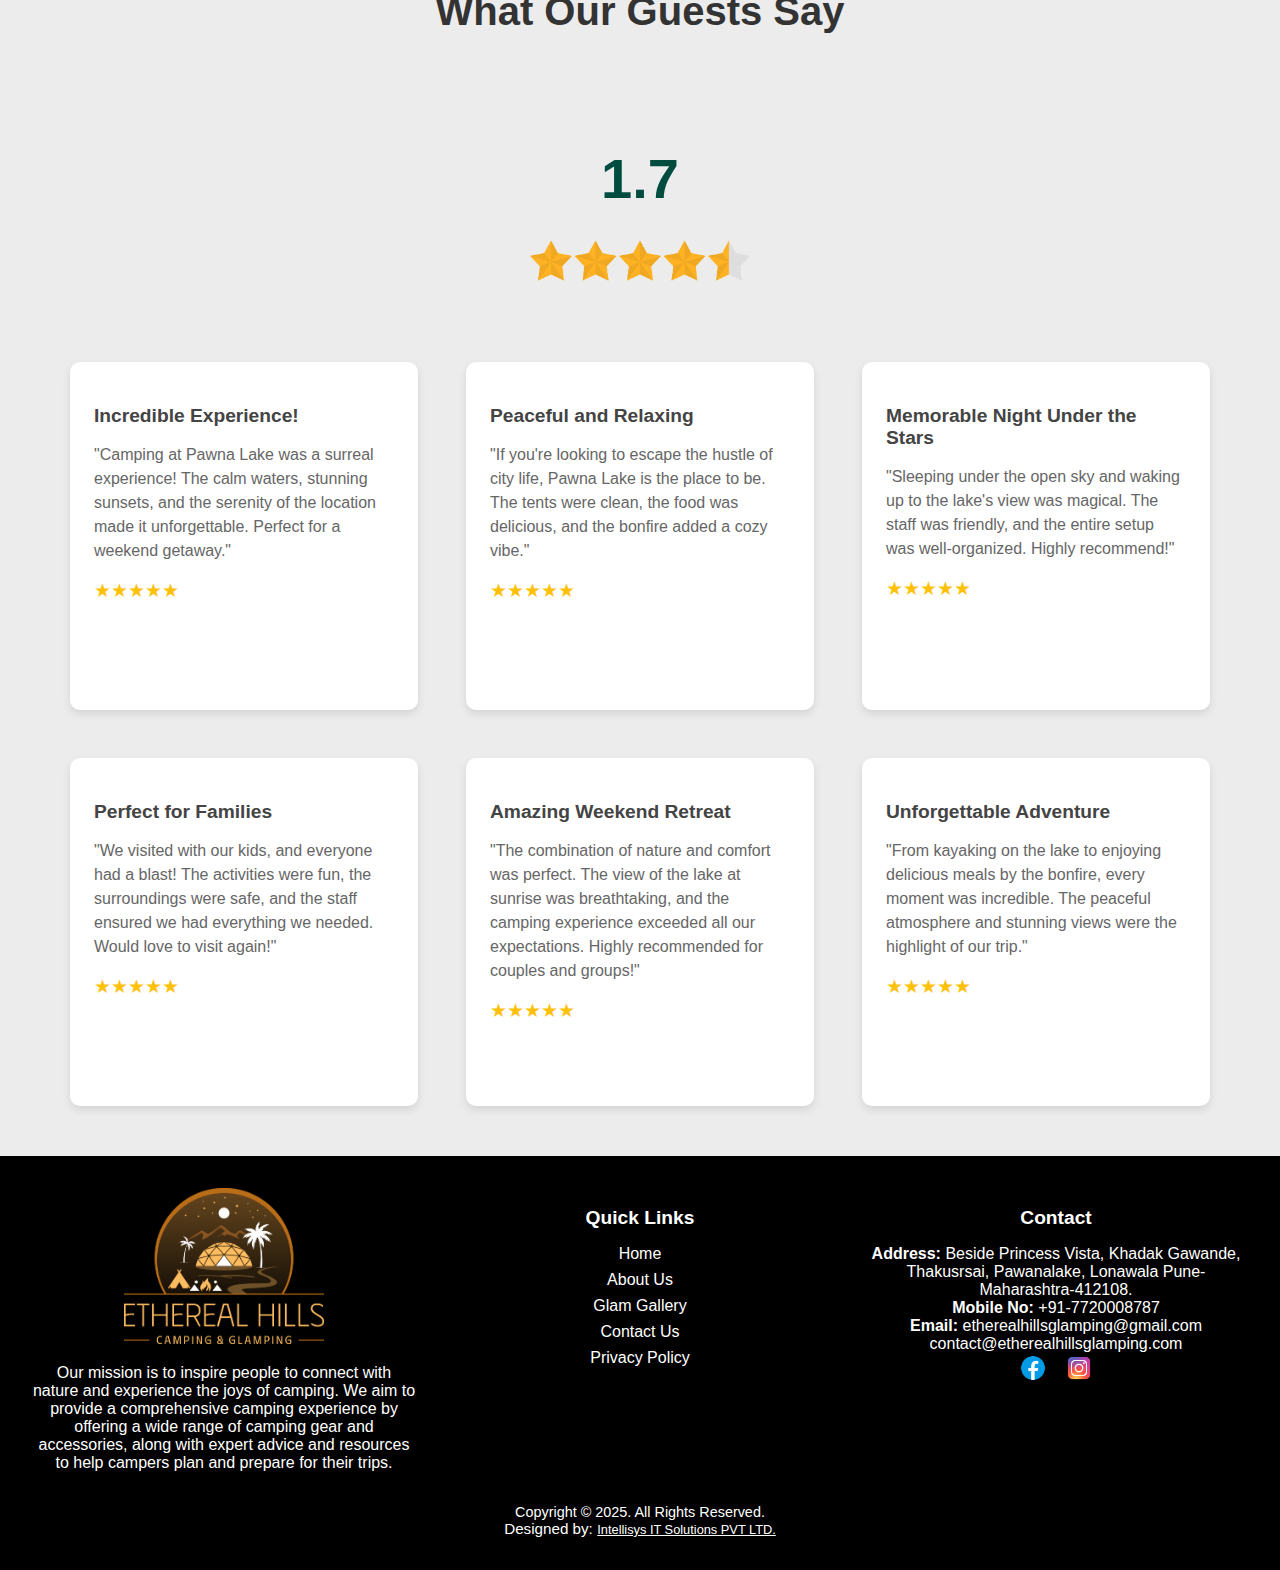
==== commit eedc40b0: "Update index.html" ====
--- a/index.html
+++ b/index.html
@@ -132,54 +132,81 @@
   </script>
 
   <!-- Hero Section (Image Slider) -->
-  <div class="home-page-whole">
-    <div class="hero-section">
-      <div class="hero-content">
-        
-        <h1>
-          Ethereal Hills<br /> <span>Camping & Glamping</span>
-        </h1>
-      </div>
-      <div class="dots-container">
-        <div class="dot active" onclick="handleDotClick(0)" aria-label="Slide 1" title="Slide 1"></div>
-        <div class="dot" onclick="handleDotClick(1)" aria-label="Slide 2" title="Slide 2"></div>
-        <div class="dot" onclick="handleDotClick(2)" aria-label="Slide 3" title="Slide 3"></div>
-      </div>
-    </div>
-  
-    <script>
-      const images = ["assets/pawana1.jpg", "assets/pawana2.jpg", "assets/pac2.jpg"];
-      let currentIndex = 2;
-  
-      function preloadImages() {
-        images.forEach((image) => {
-          const img = new Image();
-          img.src = image;
-        });
-      }
-  
-      function setBackgroundImage() {
-        const heroSection = document.querySelector(".hero-section");
-        heroSection.style.backgroundImage = `url(${images[currentIndex]})`;
-        const dots = document.querySelectorAll(".dot");
-        dots.forEach((dot, index) => {
-          dot.classList.toggle("active", index === currentIndex);
-        });
-      }
-  
-      preloadImages();
+<div class="home-page-whole">
+  <div class="hero-section">
+    <div class="hero-content">
+      <h1 id="hero-heading">
+        Ethereal Hills<br /> <span>Camping & Glamping</span>
+      </h1>
+    </div>
+    <div class="dots-container">
+      <div class="dot active" onclick="handleDotClick(0)" role="button" tabindex="0" aria-label="Slide 1" title="Slide 1"></div>
+      <div class="dot" onclick="handleDotClick(1)" role="button" tabindex="0" aria-label="Slide 2" title="Slide 2"></div>
+      <div class="dot" onclick="handleDotClick(2)" role="button" tabindex="0" aria-label="Slide 3" title="Slide 3"></div>
+    </div>
+  </div>
+</div>
+
+<script>
+  const images = ["assets/pawana1.jpg", "assets/pawana2.jpg", "assets/pac2.jpg"];
+  let currentIndex = 0;
+  let intervalId;
+
+  function preloadImages() {
+    images.forEach((image) => {
+      const img = new Image();
+      img.src = image;
+    });
+  }
+
+  function setBackgroundImage() {
+    const heroSection = document.querySelector(".hero-section");
+    const heroHeading = document.getElementById("hero-heading");
+
+    heroSection.style.backgroundImage = `url(${images[currentIndex]})`;
+
+    // Hide heading on first image, show on others
+    if (currentIndex === 0) {
+      heroHeading.style.display = "none";
+    } else {
+      heroHeading.style.display = "block";
+    }
+
+    document.querySelectorAll(".dot").forEach((dot, index) => {
+      dot.classList.toggle("active", index === currentIndex);
+    });
+  }
+
+  function startAutoSlide() {
+    clearInterval(intervalId);
+    intervalId = setInterval(() => {
+      currentIndex = (currentIndex + 1) % images.length;
       setBackgroundImage();
-  
-      setInterval(() => {
-        currentIndex = (currentIndex + 1) % images.length;
-        setBackgroundImage();
-      }, 4000);
-  
-      function handleDotClick(index) {
-        currentIndex = index;
-        setBackgroundImage();
-      }
-    </script>
+    }, 4000);
+  }
+
+  function handleDotClick(index) {
+    currentIndex = index;
+    setBackgroundImage();
+    startAutoSlide(); // Reset auto-slide on manual selection
+  }
+
+  document.addEventListener("DOMContentLoaded", () => {
+    preloadImages();
+    setBackgroundImage();
+    startAutoSlide();
+    
+    // Enable keyboard navigation for dots
+    document.querySelectorAll(".dot").forEach((dot, index) => {
+      dot.addEventListener("keydown", (event) => {
+        if (event.key === "Enter" || event.key === " ") {
+          handleDotClick(index);
+        }
+      });
+    });
+  });
+</script>
+
   </div>
   
   
@@ -247,9 +274,12 @@
                 <div class="card-content">
                     <h2 class="card-title2">Tent Stay</h2>
                     <p class="card-price">Starting From ₹1199 Per Person</p>
-                    <button class="add-to-cart" onclick="window.location.href='Book.html?stayType=Tent Stay'">
+                    <!-- <button class="add-to-cart" onclick="window.location.href='Book.html?stayType=Tent Stay'">
                         BOOK NOW
-                    </button>
+                    </button> -->
+                    <a href="Payment.html">
+                      <button class="add-to-cart">BOOK NOW</button>
+                  </a>
                     <button class="see-features " onclick="openpop('Tent')">
                         See Features
                     </button>
@@ -259,7 +289,7 @@
             <!-- Cottage Stay Card -->
             <div class="card">
                 <div class="card-image-container">
-                    <img src="assets/img5.jpg" alt="Cottage Stay" class="card-image">
+                    <img src="/assets/Cottage.jpg" alt="Cottage Stay" class="card-image">
                 </div>
                 <div class="card-content">
                     <h2 class="card-title2">Cottage Stay</h2>
@@ -310,6 +340,9 @@
               <li><i class="fas fa-compact-disc"></i> DJ Floor</li>
               <li><i class="fas fa-music"></i> Live Music</li>
           </ul>
+          <button className="close-popup" onclick="closepop()" style="position: fixed; top: 10px; right:10px;">
+            ✖
+          </button>
       </div>
   
       <!-- Cottage Stay Features, Initially Hidden -->
@@ -323,6 +356,9 @@
               <li><i class="fas fa-compact-disc"></i> DJ Floor</li>
               <li><i class="fas fa-music"></i> Live Music</li>
           </ul>
+          <button className="close-popup" onclick="closepop()" style="position: fixed; top: 10px; right:10px;">
+            ✖
+          </button>
       </div>
   
       <!-- Dome Stay Features, Initially Hidden -->
@@ -336,12 +372,15 @@
               <li><i class="fas fa-chair"></i> Bed, Sofa, Chair, Attached Bathroom</li>
               <li><i class="fas fa-utensils"></i> Candle Light Dinner</li>
           </ul>
-      </div>
-      <div className="pop">
-        <div className="pop-content">
           <button className="close-popup" onclick="closepop()" style="position: fixed; top: 10px; right:10px;">
             ✖
           </button>
+      </div>
+      <div className="pop">
+        <div className="pop-content">
+          <!-- <button className="close-popup" onclick="closepop()" style="position: fixed; top: 10px; right:10px;">
+            ✖
+          </button> -->
           
         </div>
       </div>
@@ -401,6 +440,37 @@
             <p class="facility-description">The larger and Speaceful Swimming Pool.</p>
           </div>
         </div>
+        
+        <div class="facility-card">
+          <div class="facility-card-image">
+            <img src="assets/Kayaking.jpg" alt="Boating and Kayaking" class="facility-image" />
+          </div>
+          <div class="facility-info">
+            <h2 class="facility-title">Boating and Kayaking</h2>
+            <p class="facility-description">Explore the thrill of boating and kayaking.</p>
+          </div>
+        </div>
+        <div class="facility-card">
+          <div class="facility-card-image">
+            <img src="assets/CandleLight.jpg" alt="Candle light dinner" class="facility-image" />
+          </div>
+          <div class="facility-info">
+            <h2 class="facility-title">Candle light dinner</h2>
+            <p class="facility-description">Enjoy the memorable candle light dinner with loved ones.</p>
+          </div>
+        
+        </div>
+        <div class="facility-card">
+          <div class="facility-card-image">
+            <img src="assets/Candid.jpg" alt="Candid Photoshoot" class="facility-image" />
+          </div>
+          <div class="facility-info">
+            <h2 class="facility-title">Candid Photoshoot</h2>
+            <p class="facility-description">Capture all your beautful memories.</p>
+          </div>
+        </div>
+        
+
         <div class="facility-card">
           <div class="slideshow-container">
             <img src="assets/Games1.jpg" alt="Games" class="facility-image slideshow-slide" />
@@ -571,7 +641,7 @@
             <strong>Address:</strong> Beside Princess Vista, Khadak Gawande, Thakusrsai, Pawanalake, 
             Lonawala Pune-Maharashtra-412108.
           </p>
-          <p>
+          <p id="footr-phone-no">
             <strong>Mobile No:</strong> +91-7720008787
           </p>
           <p>
@@ -590,10 +660,11 @@
     </div>
 
     <div class="footr-footer-bottom">
-      Copyright © 2024. All Rights Reserved.
+      Copyright © 2025. All Rights Reserved.
     </div>
     <div>
-      <a href="https://www.intellisysitsolutions.com/" style="text-decoration: underline; color: #fff; font-size: 0.8rem;">Designed by Intellisys IT Solutions PVT LTD.</a>
+      <span style="font-size: 0.95rem;">Designed by:</span>
+      <a href="https://www.intellisysitsolutions.com/" style="text-decoration: underline; color: #fff; font-size: 0.8rem;">Intellisys IT Solutions PVT LTD.</a>
     </div>
   </footer>
 
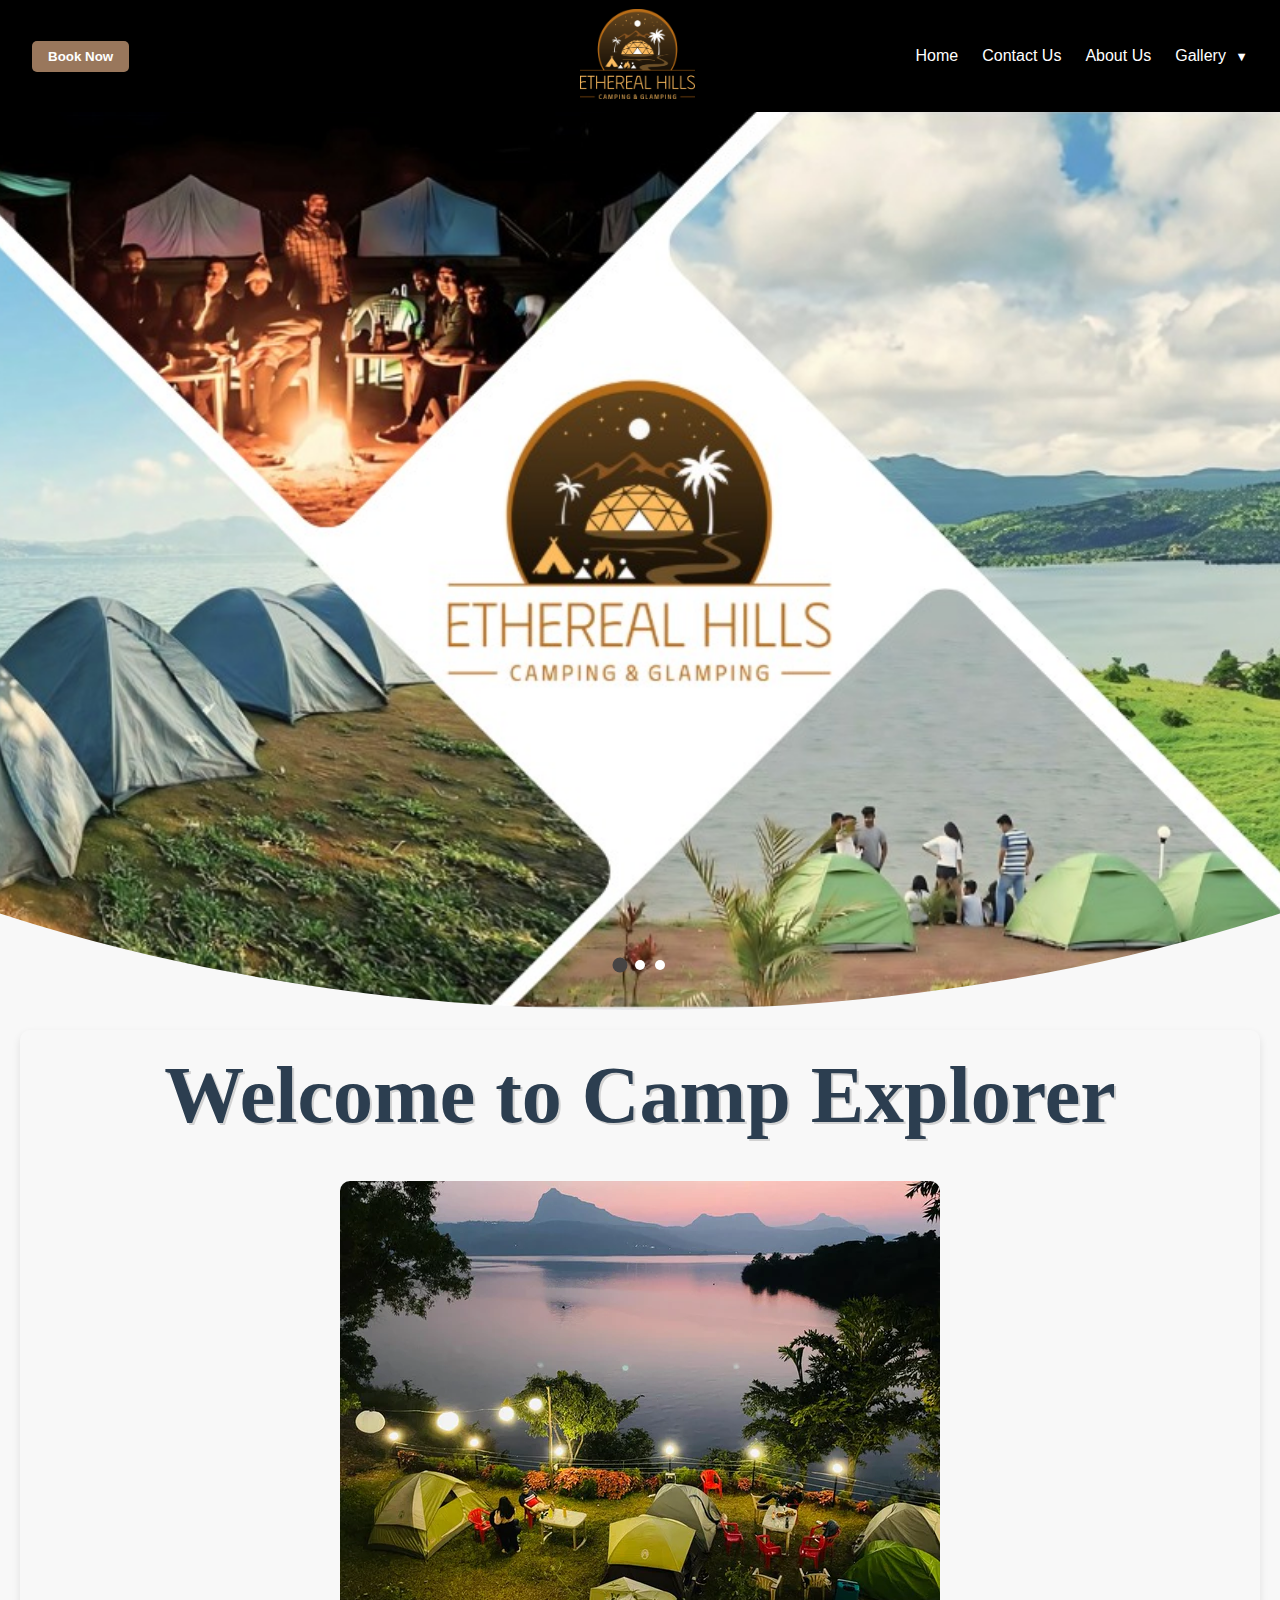
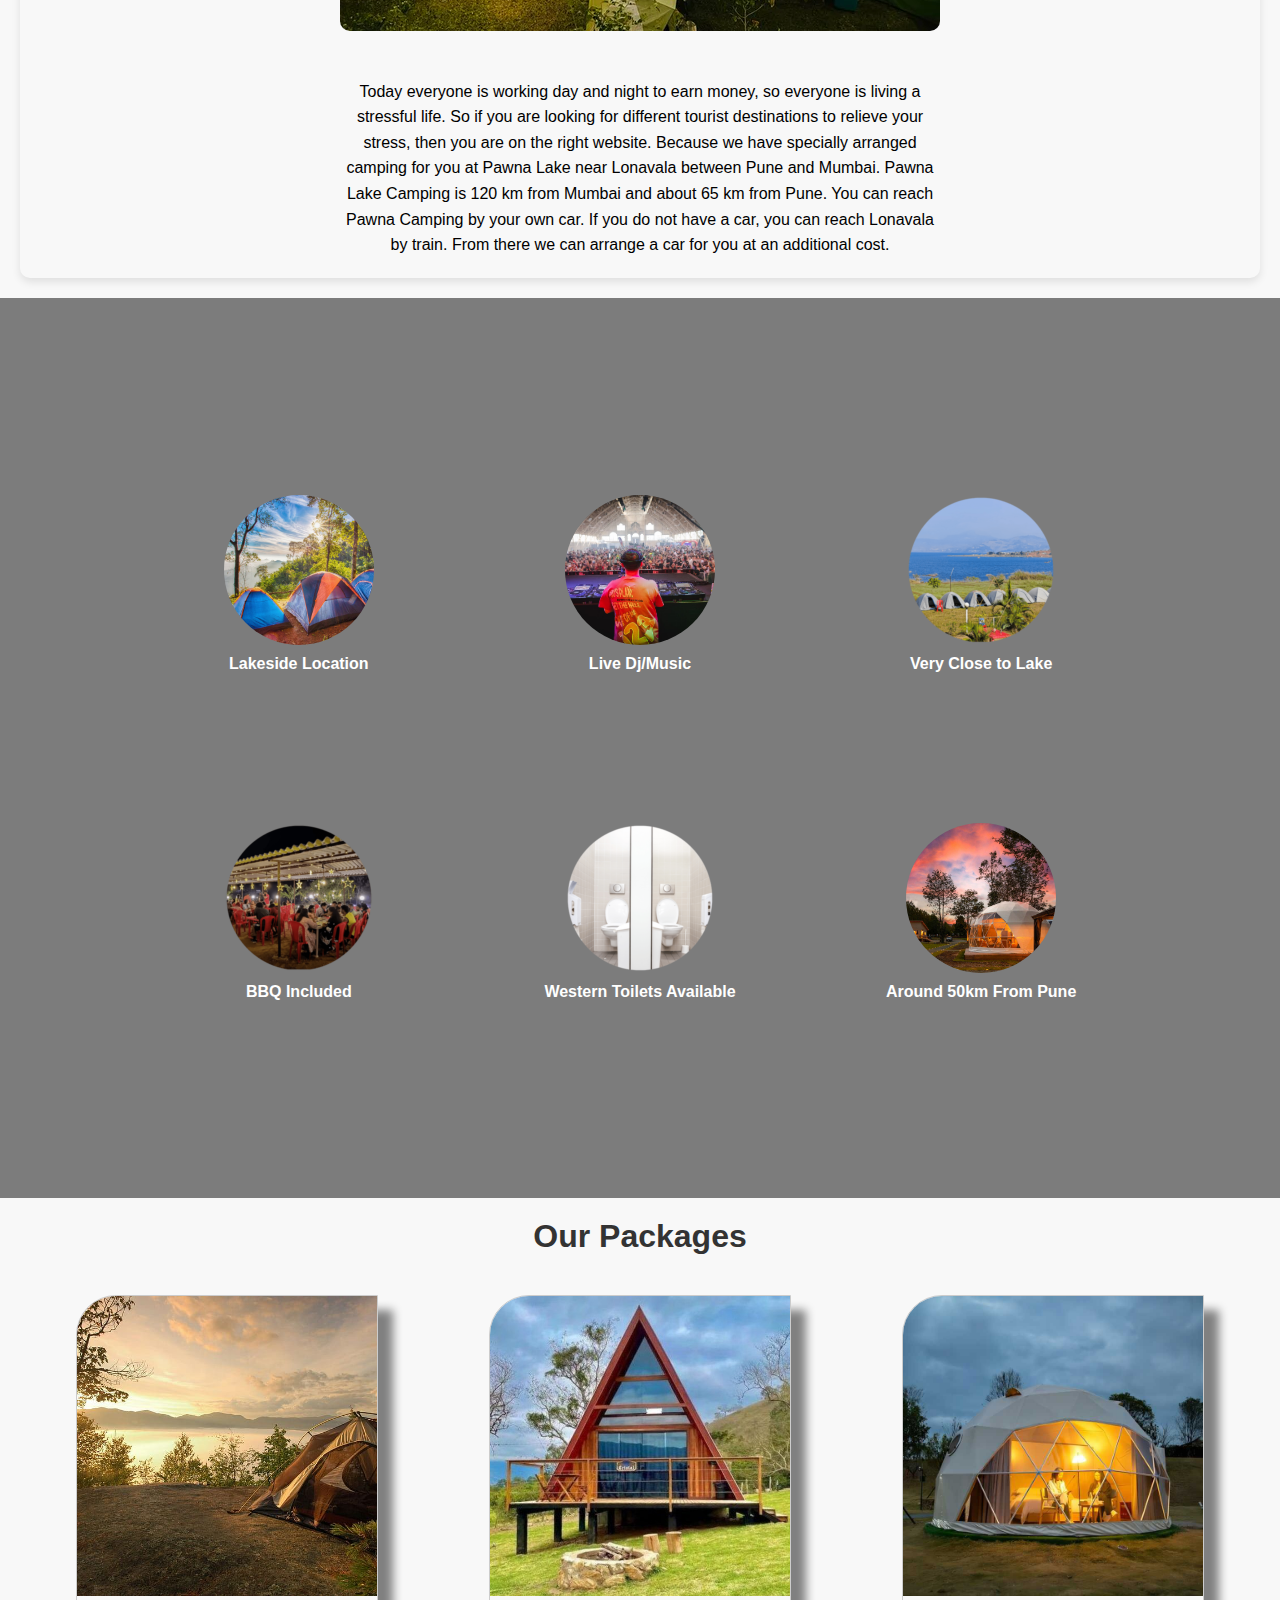
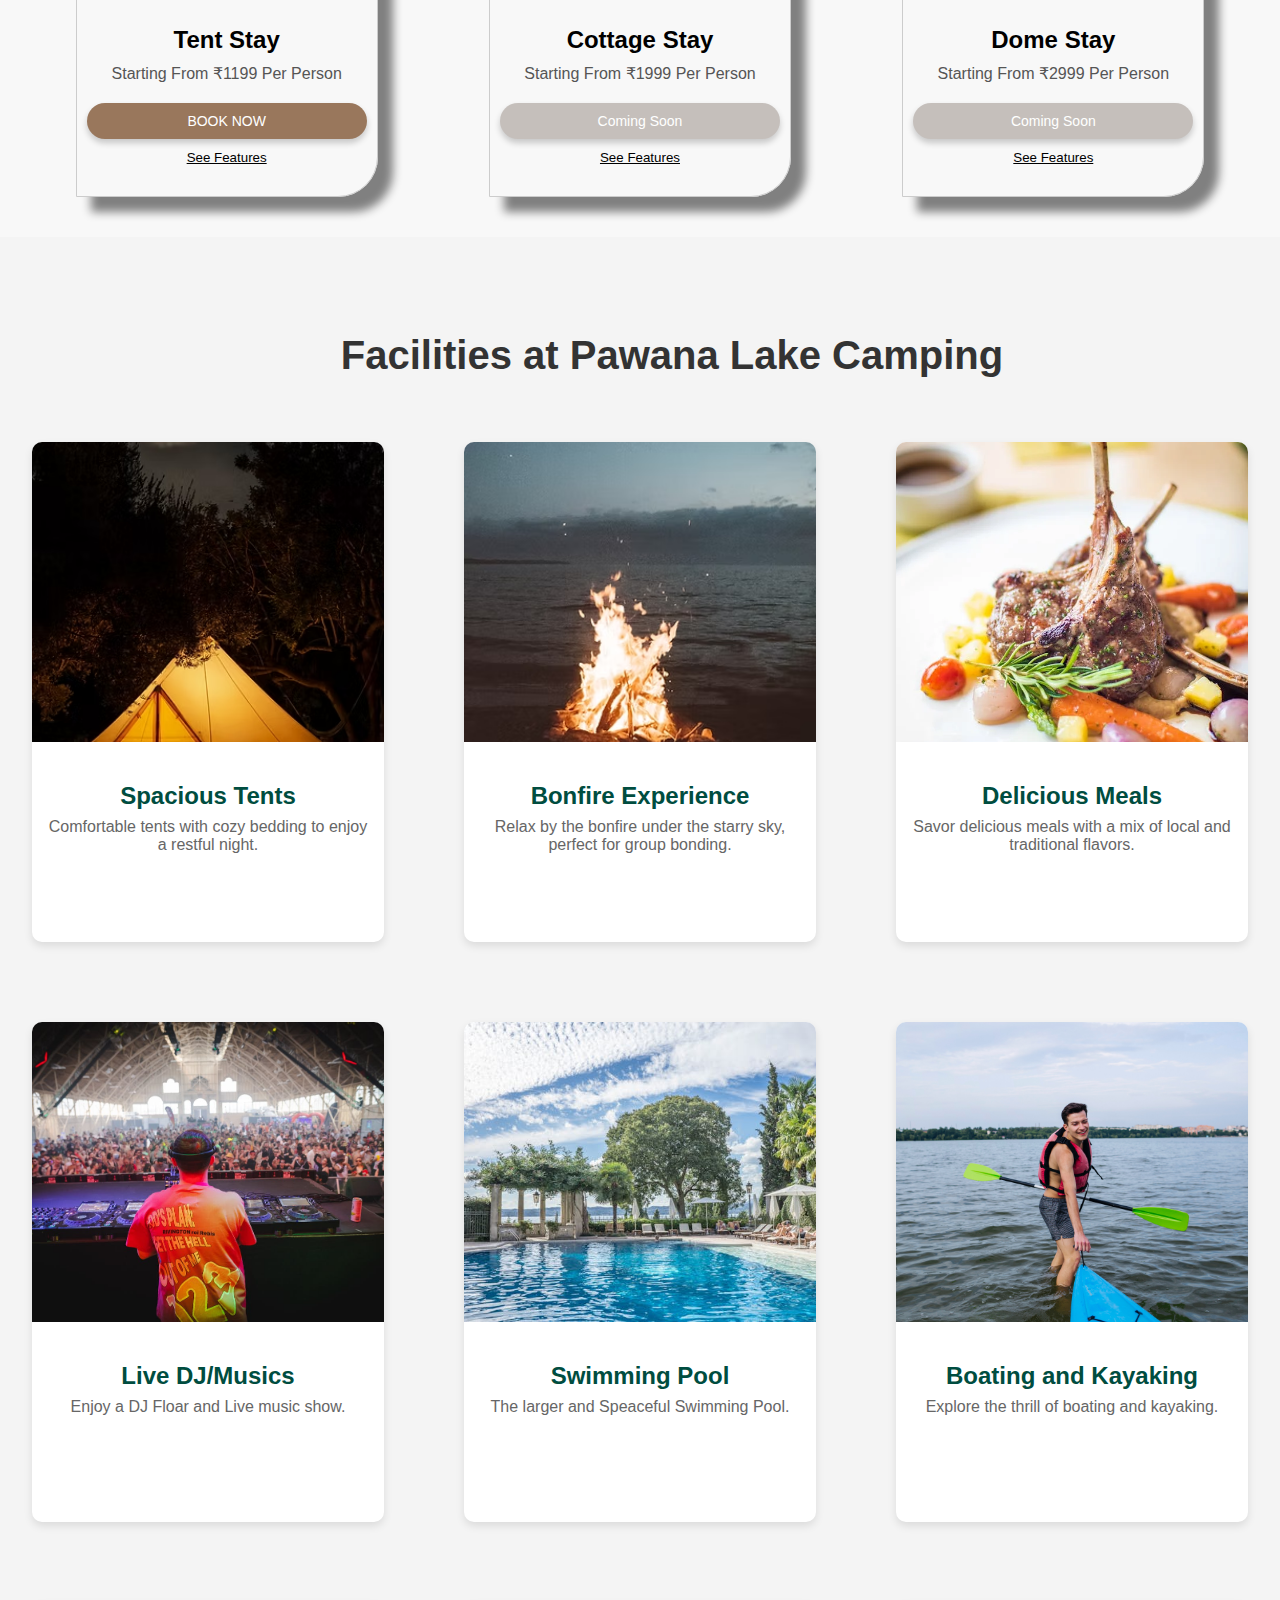
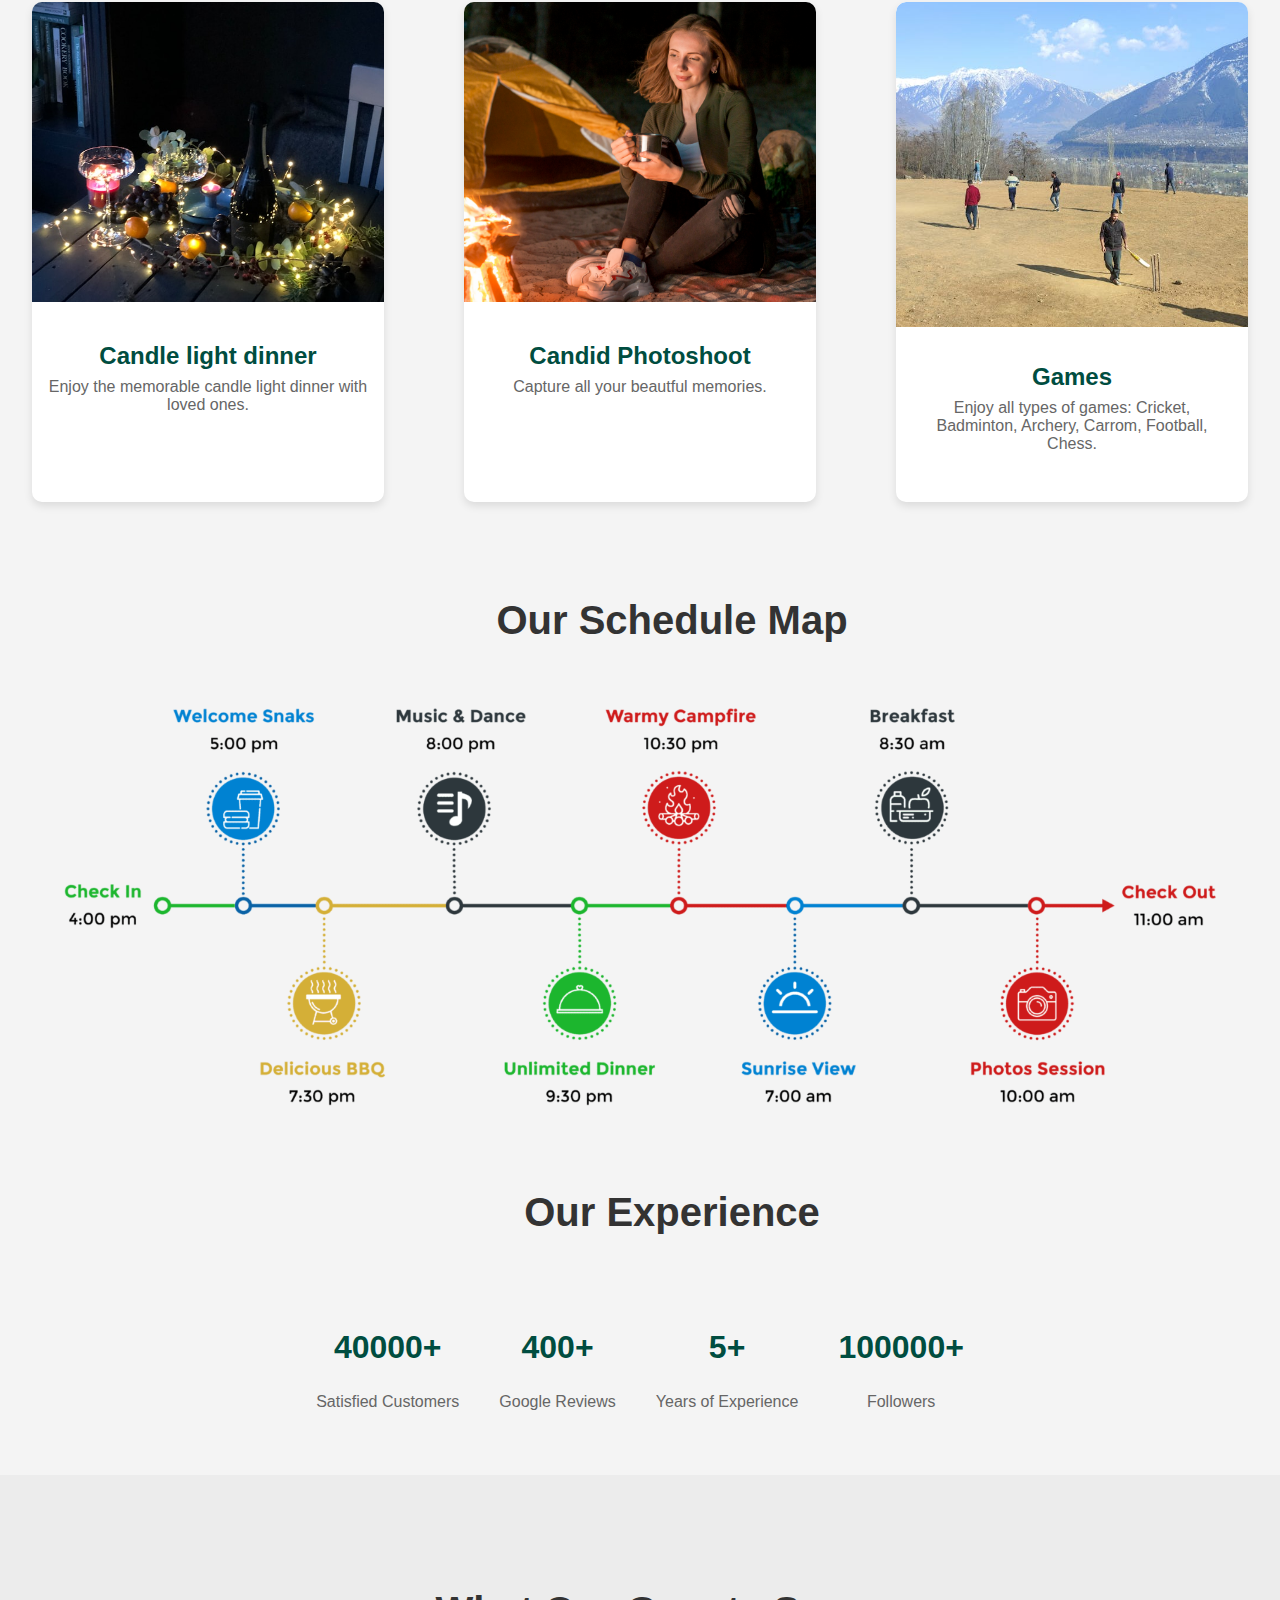
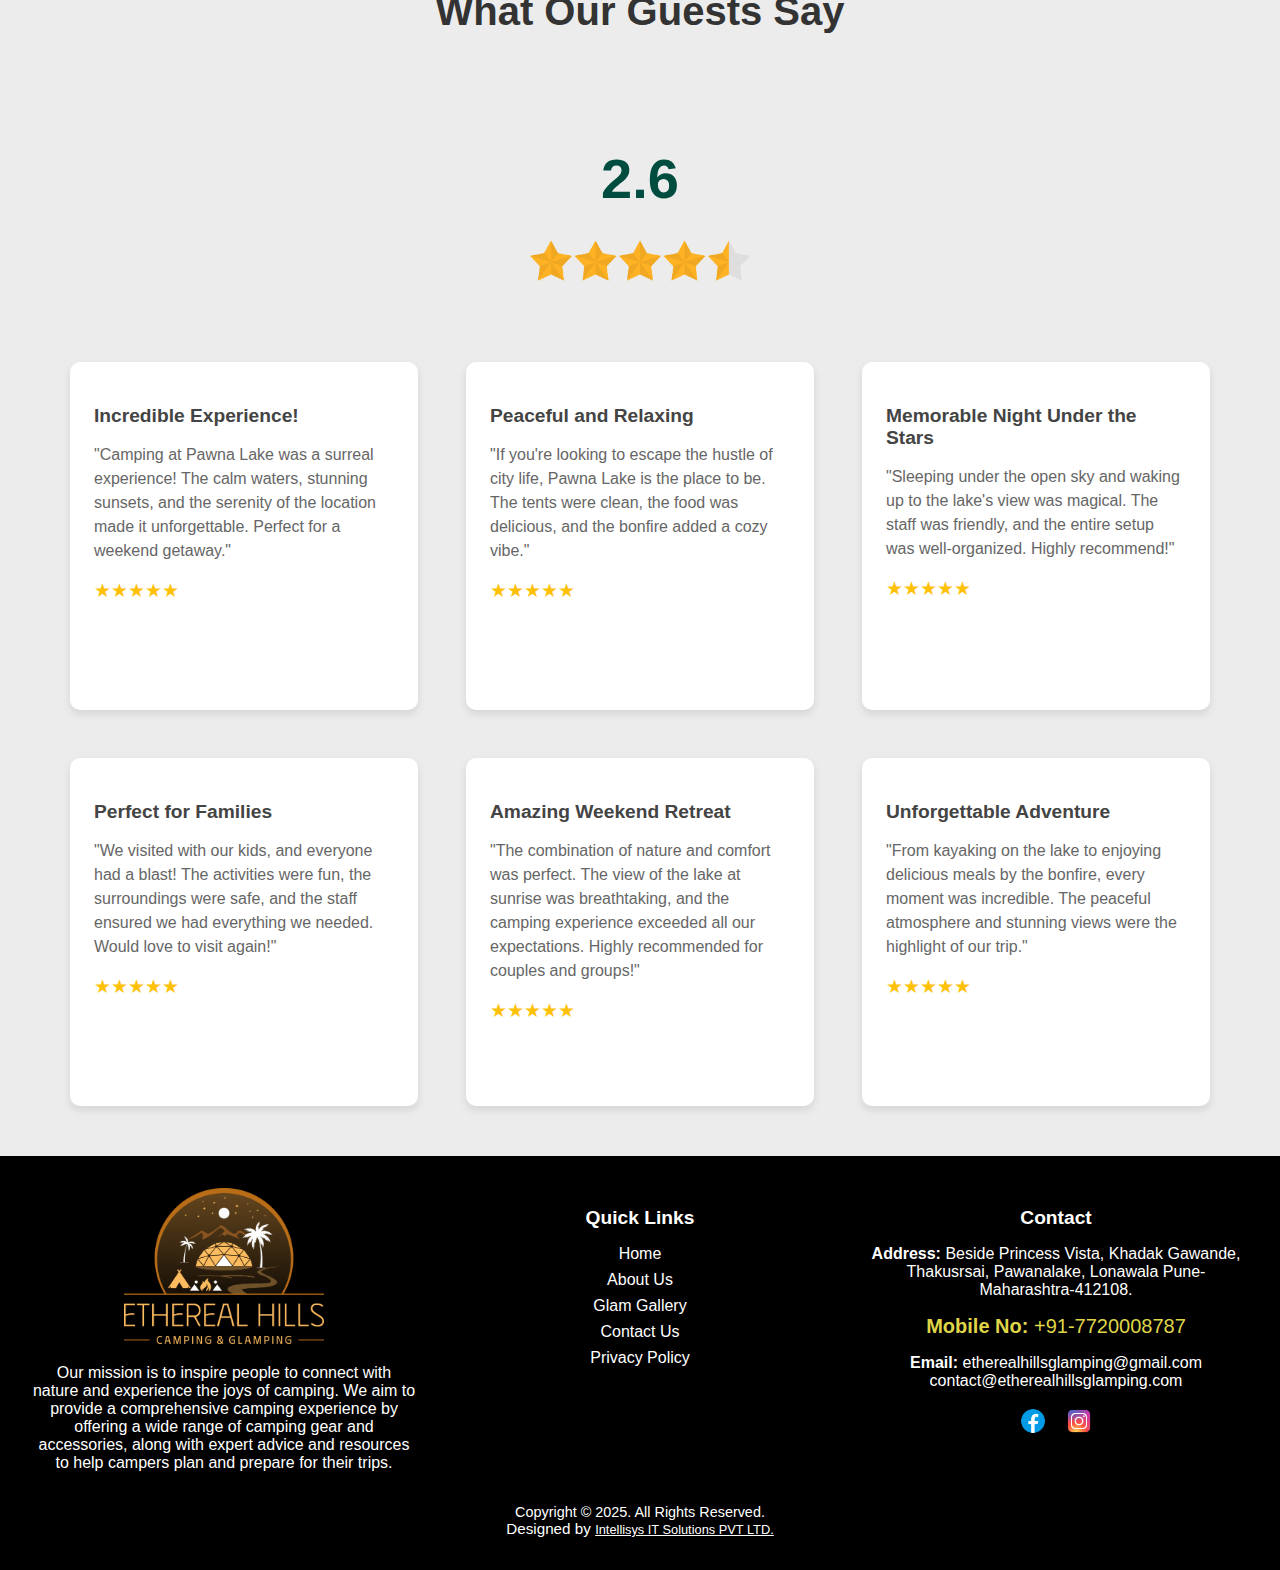
==== commit b6dcb755: "Update index.html" ====
--- a/index.html
+++ b/index.html
@@ -663,7 +663,7 @@
       Copyright © 2025. All Rights Reserved.
     </div>
     <div>
-      <span style="font-size: 0.95rem;">Designed by:</span>
+      <span style="font-size: 0.95rem;">Designed by</span>
       <a href="https://www.intellisysitsolutions.com/" style="text-decoration: underline; color: #fff; font-size: 0.8rem;">Intellisys IT Solutions PVT LTD.</a>
     </div>
   </footer>
--- a/index.css
+++ b/index.css
@@ -153,6 +153,11 @@
 
 .footr-footer-contacts {
     color: white;
+    margin-bottom: 1rem;
+}
+
+.footr-footer-contacts p{
+    margin-bottom: 1rem;
 }
 
 .footr-social-icons {
@@ -186,6 +191,11 @@
     font-size: 0.9rem;
     color: #fff;
     background-color: black;
+}
+
+#footr-phone-no{
+    font-size: 20px;
+    color: #dfd547;
 }
 
 /* Mobile Specific Styles */
@@ -421,7 +431,7 @@
         border: none;
         text-align: center; /* Centers the text inside the dropdown */
         padding: 8px 12px; /* Optional: Add some padding to make it look better */
-        width: 30%; /* Makes the dropdown fill its container (optional) */
+        width: 86px; /* Makes the dropdown fill its container (optional) */
         font-family: sans-serif;
         font-size: 16px;
         margin: auto;
@@ -871,6 +881,7 @@
     font-size: 14px;
     transition: all 0.3s ease;
     box-shadow: 0px 4px 6px rgba(0, 0, 0, 0.2);
+    width: 100%;
 }
 
 .app2 .add-to-cart:hover {
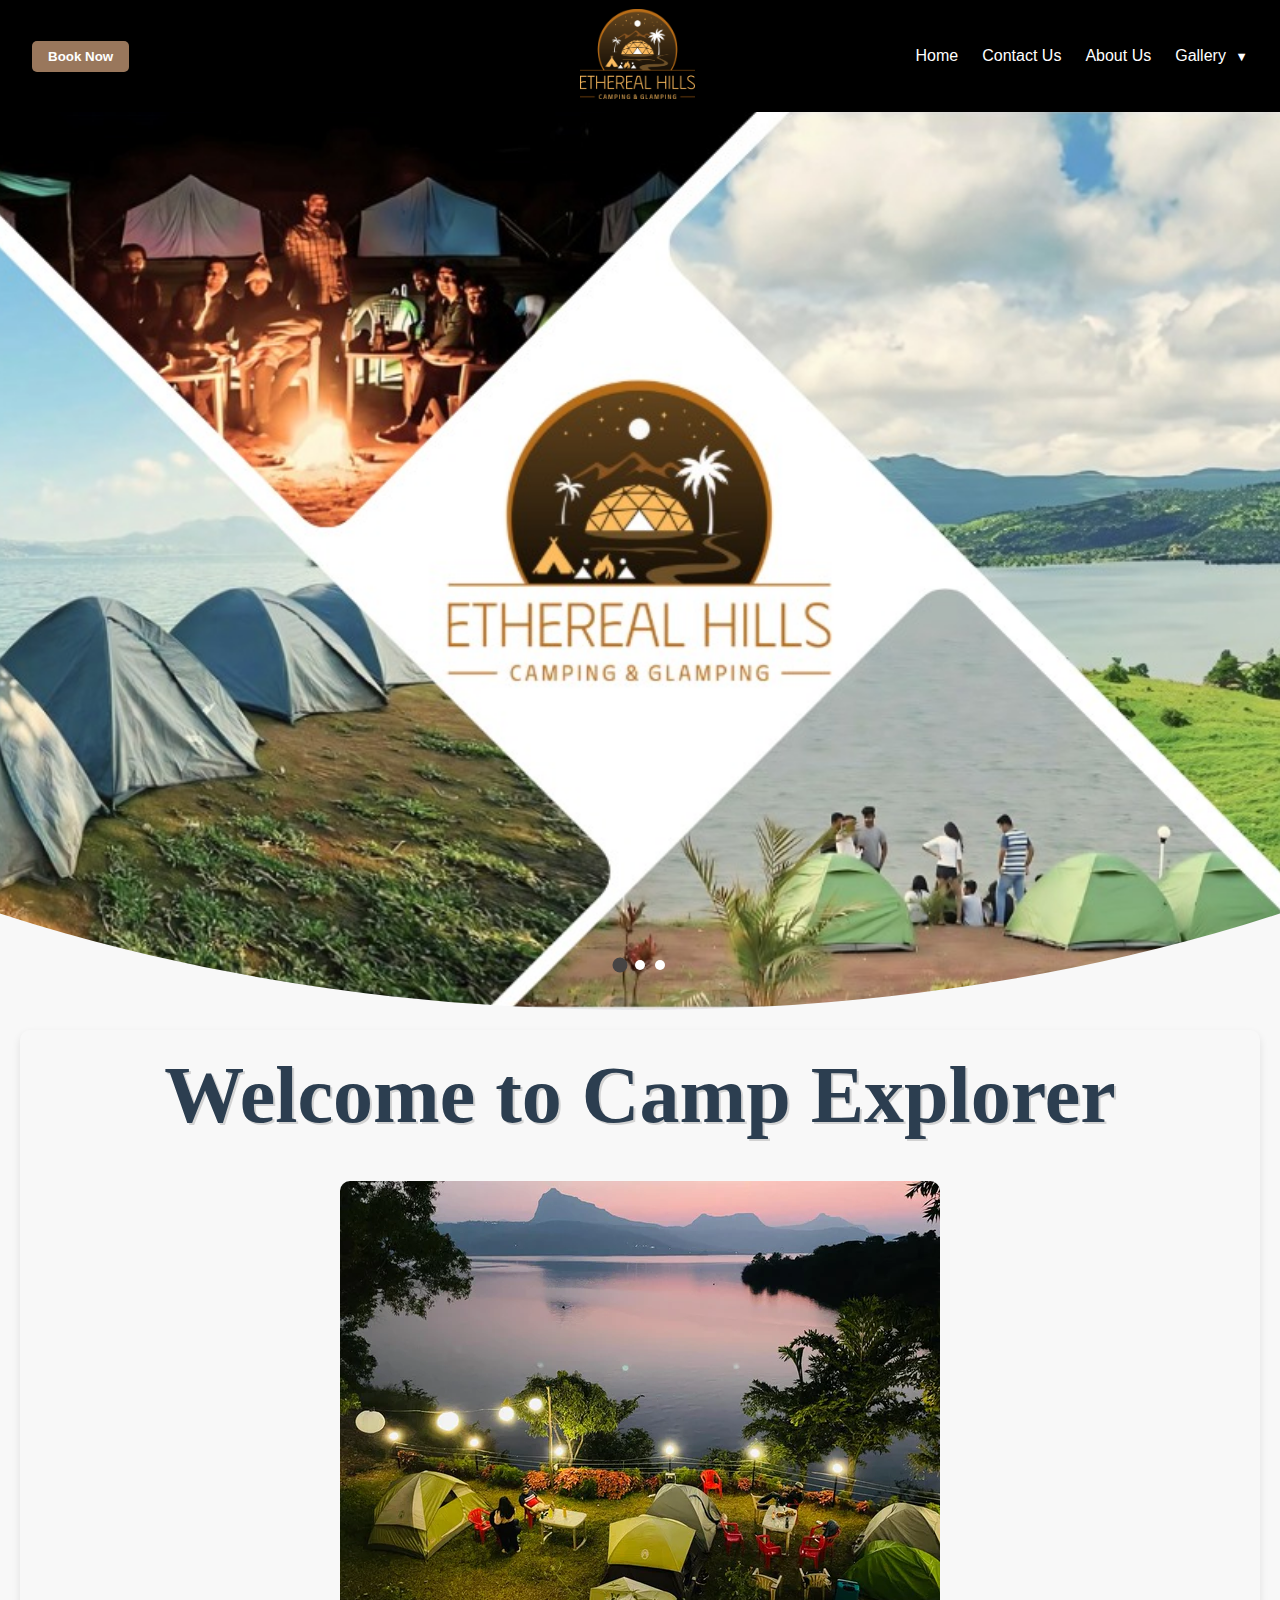
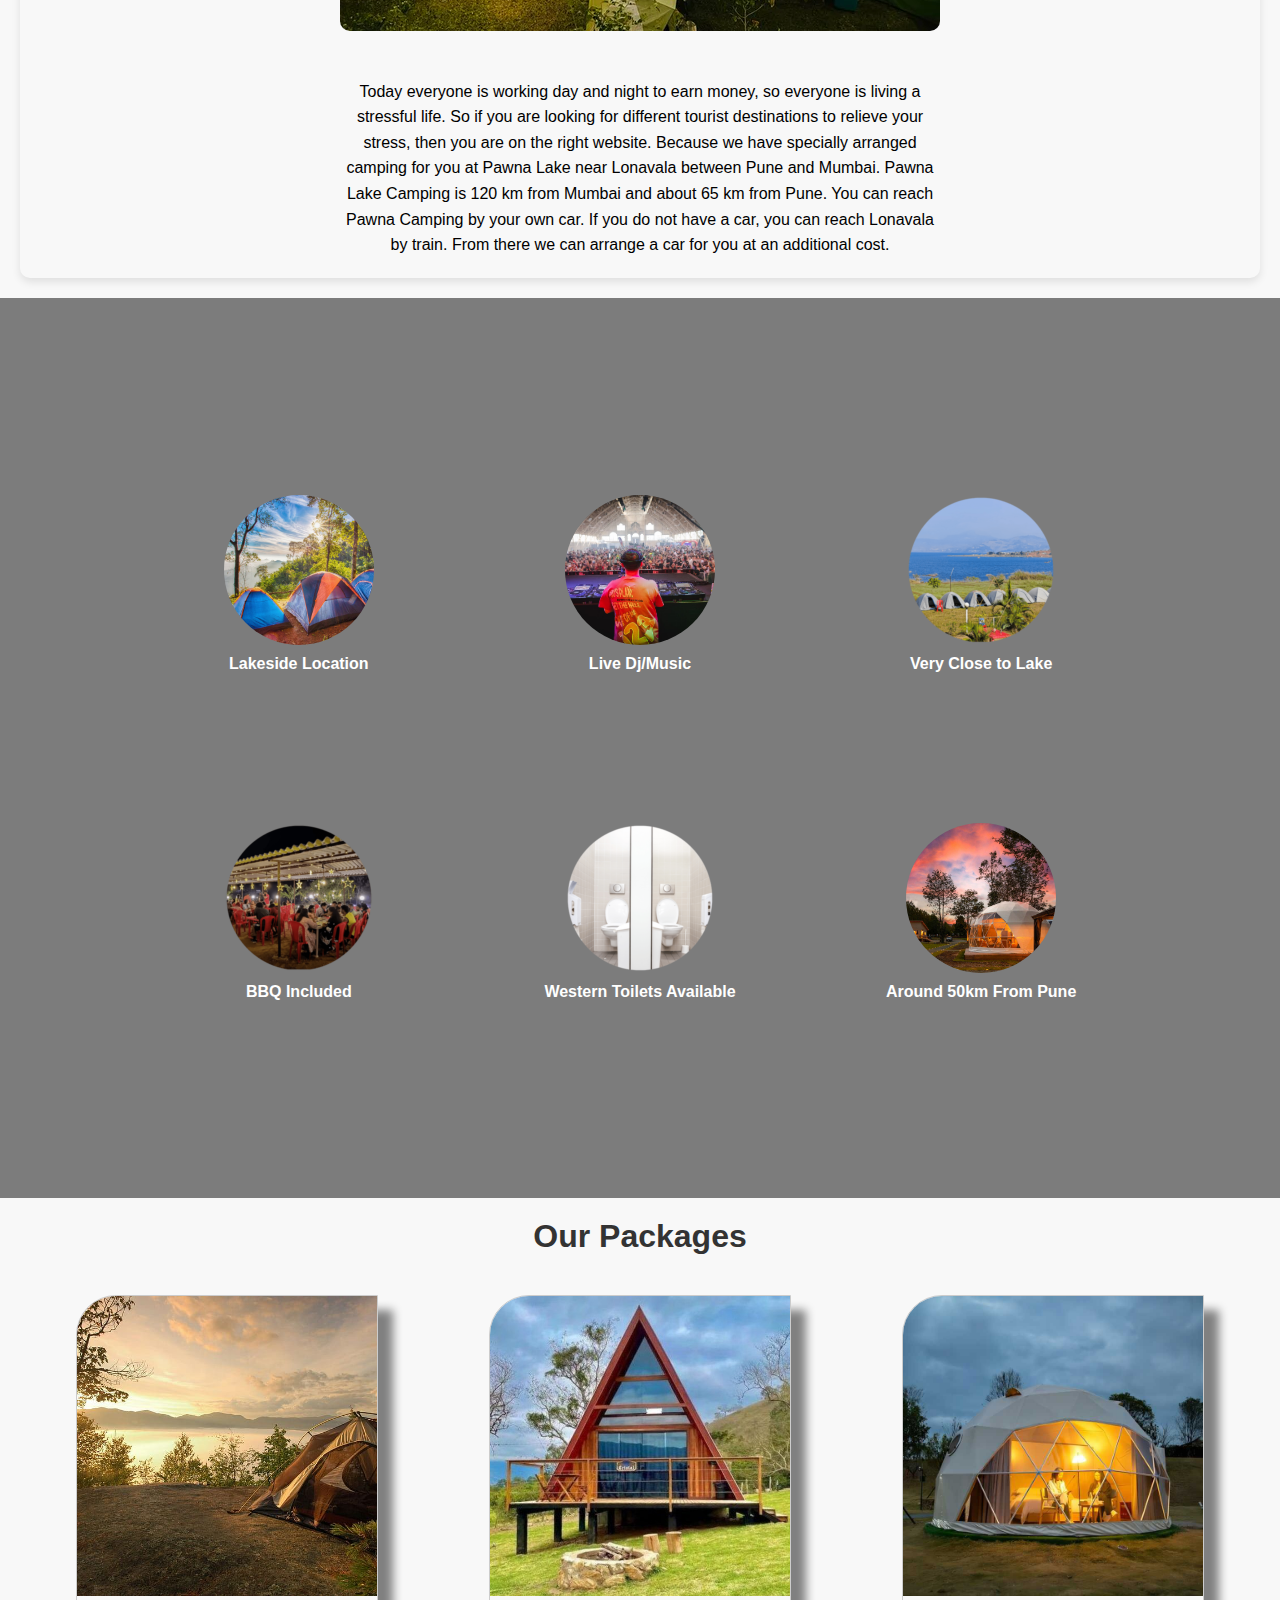
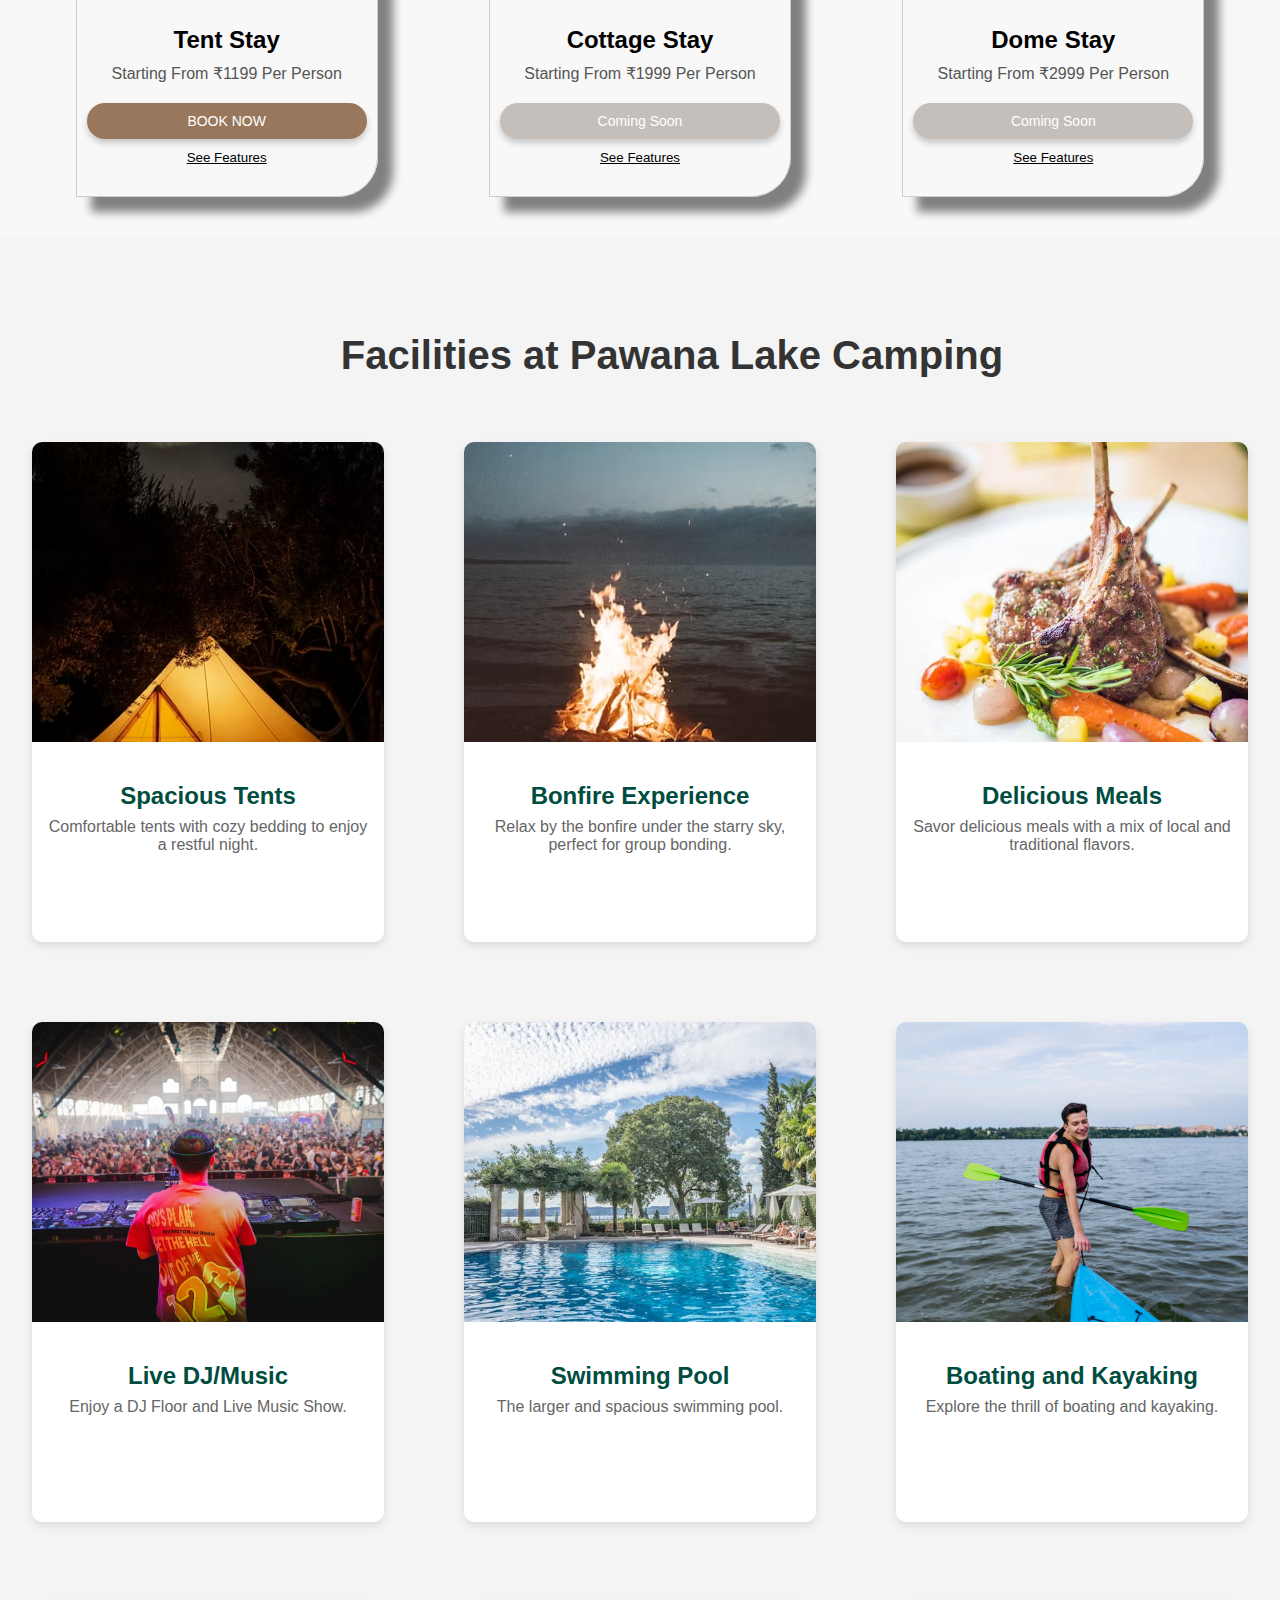
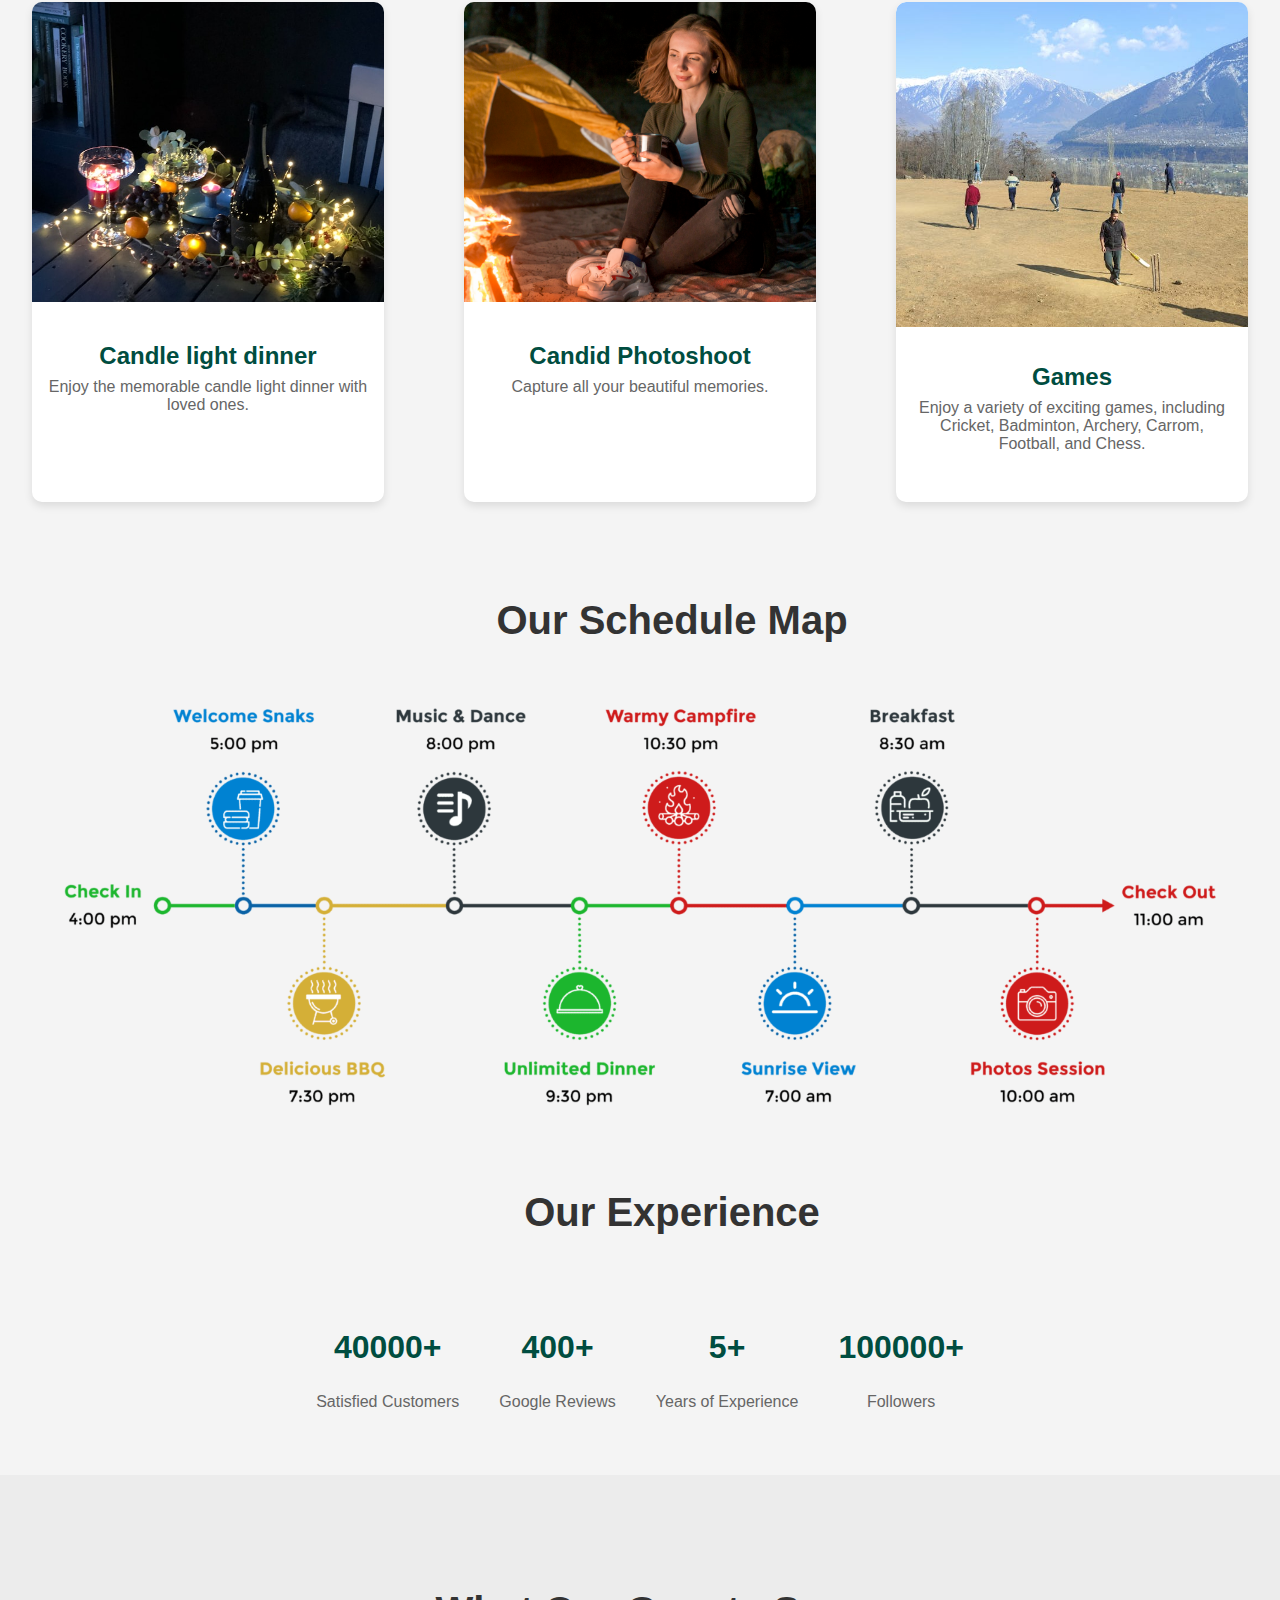
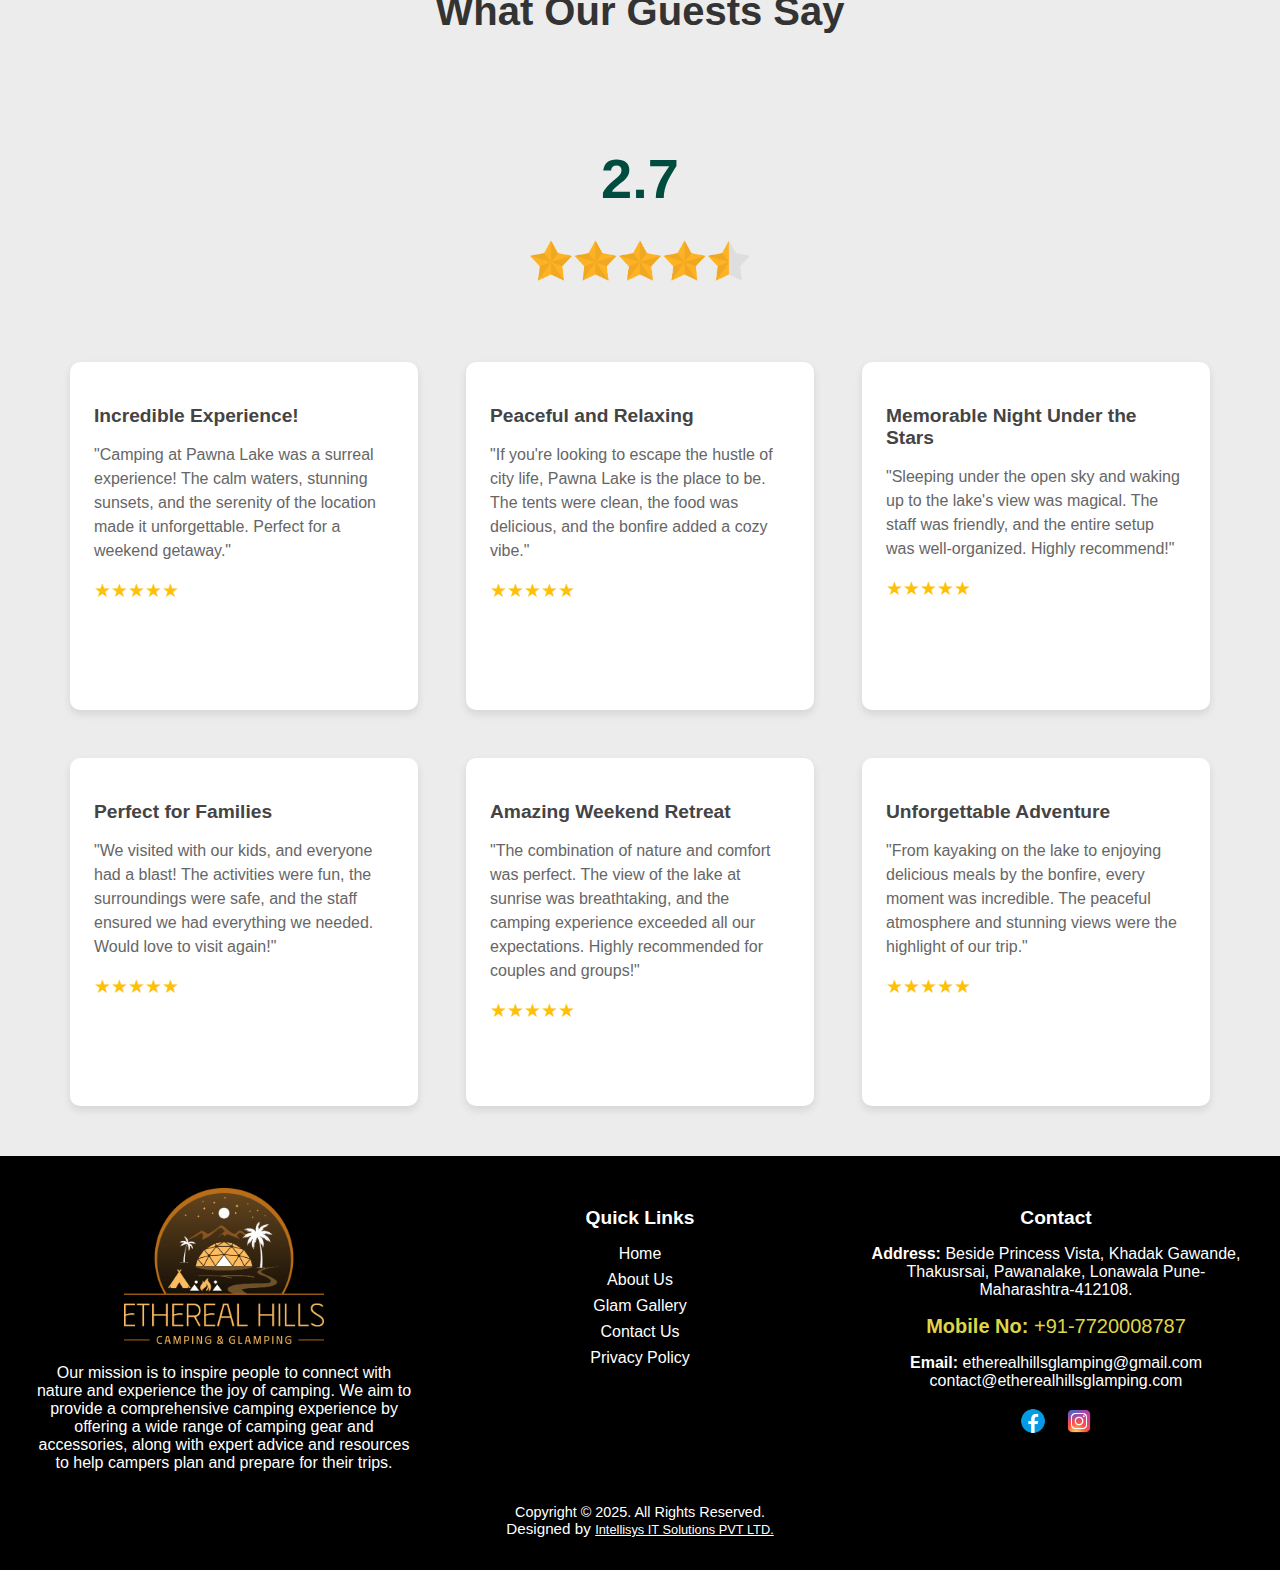
==== commit 8289735f: "Update index.html" ====
--- a/index.html
+++ b/index.html
@@ -279,7 +279,7 @@
                     </button> -->
                     <a href="Payment.html">
                       <button class="add-to-cart">BOOK NOW</button>
-                  </a>
+                    </a>
                     <button class="see-features " onclick="openpop('Tent')">
                         See Features
                     </button>
@@ -336,7 +336,7 @@
               <li><i class="fas fa-drumstick-bite"></i> BBQ</li>
               <li><i class="fas fa-coffee"></i> Snacks</li>
               <li><i class="fas fa-coffee"></i> Morning Breakfast</li>
-              <li><i class="fas fa-gamepad"></i> Gaming: Cricket, Carrom</li>
+              <li><i class="fas fa-gamepad"></i> Games: Cricket, Carrom</li>
               <li><i class="fas fa-compact-disc"></i> DJ Floor</li>
               <li><i class="fas fa-music"></i> Live Music</li>
           </ul>
@@ -350,8 +350,8 @@
           <h3>Cottage Stay</h3>
           <ul>
               <li><i class="fas fa-bed"></i> Cottage</li>
-              <li><i class="fas fa-door-open"></i> Privacy Couple</li>
-              <li><i class="fas fa-swimming-pool"></i> Pool Swimming</li>
+              <li><i class="fas fa-door-open"></i> Privacy for Couple</li>
+              <li><i class="fas fa-swimming-pool"></i> Swimming Pool</li>
               <li><i class="fas fa-utensils"></i> Door Step Food</li>
               <li><i class="fas fa-compact-disc"></i> DJ Floor</li>
               <li><i class="fas fa-music"></i> Live Music</li>
@@ -427,8 +427,8 @@
             <img src="assets/Dj.jpg" alt="Live DJ/Musics" class="facility-image" />
           </div>
           <div class="facility-info">
-            <h2 class="facility-title">Live DJ/Musics</h2>
-            <p class="facility-description">Enjoy a DJ Floar and Live music show.</p>
+            <h2 class="facility-title">Live DJ/Music</h2>
+            <p class="facility-description">Enjoy a DJ Floor and Live Music Show.</p>
           </div>
         </div>
         <div class="facility-card">
@@ -437,7 +437,7 @@
           </div>
           <div class="facility-info">
             <h2 class="facility-title">Swimming Pool</h2>
-            <p class="facility-description">The larger and Speaceful Swimming Pool.</p>
+            <p class="facility-description">The larger and spacious swimming pool.</p>
           </div>
         </div>
         
@@ -466,7 +466,7 @@
           </div>
           <div class="facility-info">
             <h2 class="facility-title">Candid Photoshoot</h2>
-            <p class="facility-description">Capture all your beautful memories.</p>
+            <p class="facility-description">Capture all your beautiful memories.</p>
           </div>
         </div>
         
@@ -481,7 +481,7 @@
           </div>
           <div class="facility-info">
             <h2 class="facility-title">Games</h2>
-            <p class="facility-description">Enjoy all types of games: Cricket, Badminton, Archery, Carrom, Football, Chess.</p>
+            <p class="facility-description">Enjoy a variety of exciting games, including Cricket, Badminton, Archery, Carrom, Football, and Chess.</p>
           </div>
         </div>
         
@@ -615,7 +615,7 @@
       <div class="footr-footer-section footr-logo-mission">
         <img src="assets/logo.png" alt="Logo" class="footr-footer-logo" />
         <p>
-          Our mission is to inspire people to connect with nature and experience the joys of camping. 
+          Our mission is to inspire people to connect with nature and experience the joy of camping. 
           We aim to provide a comprehensive camping experience by offering a wide range of camping gear 
           and accessories, along with expert advice and resources to help campers plan and prepare for their trips.
         </p>
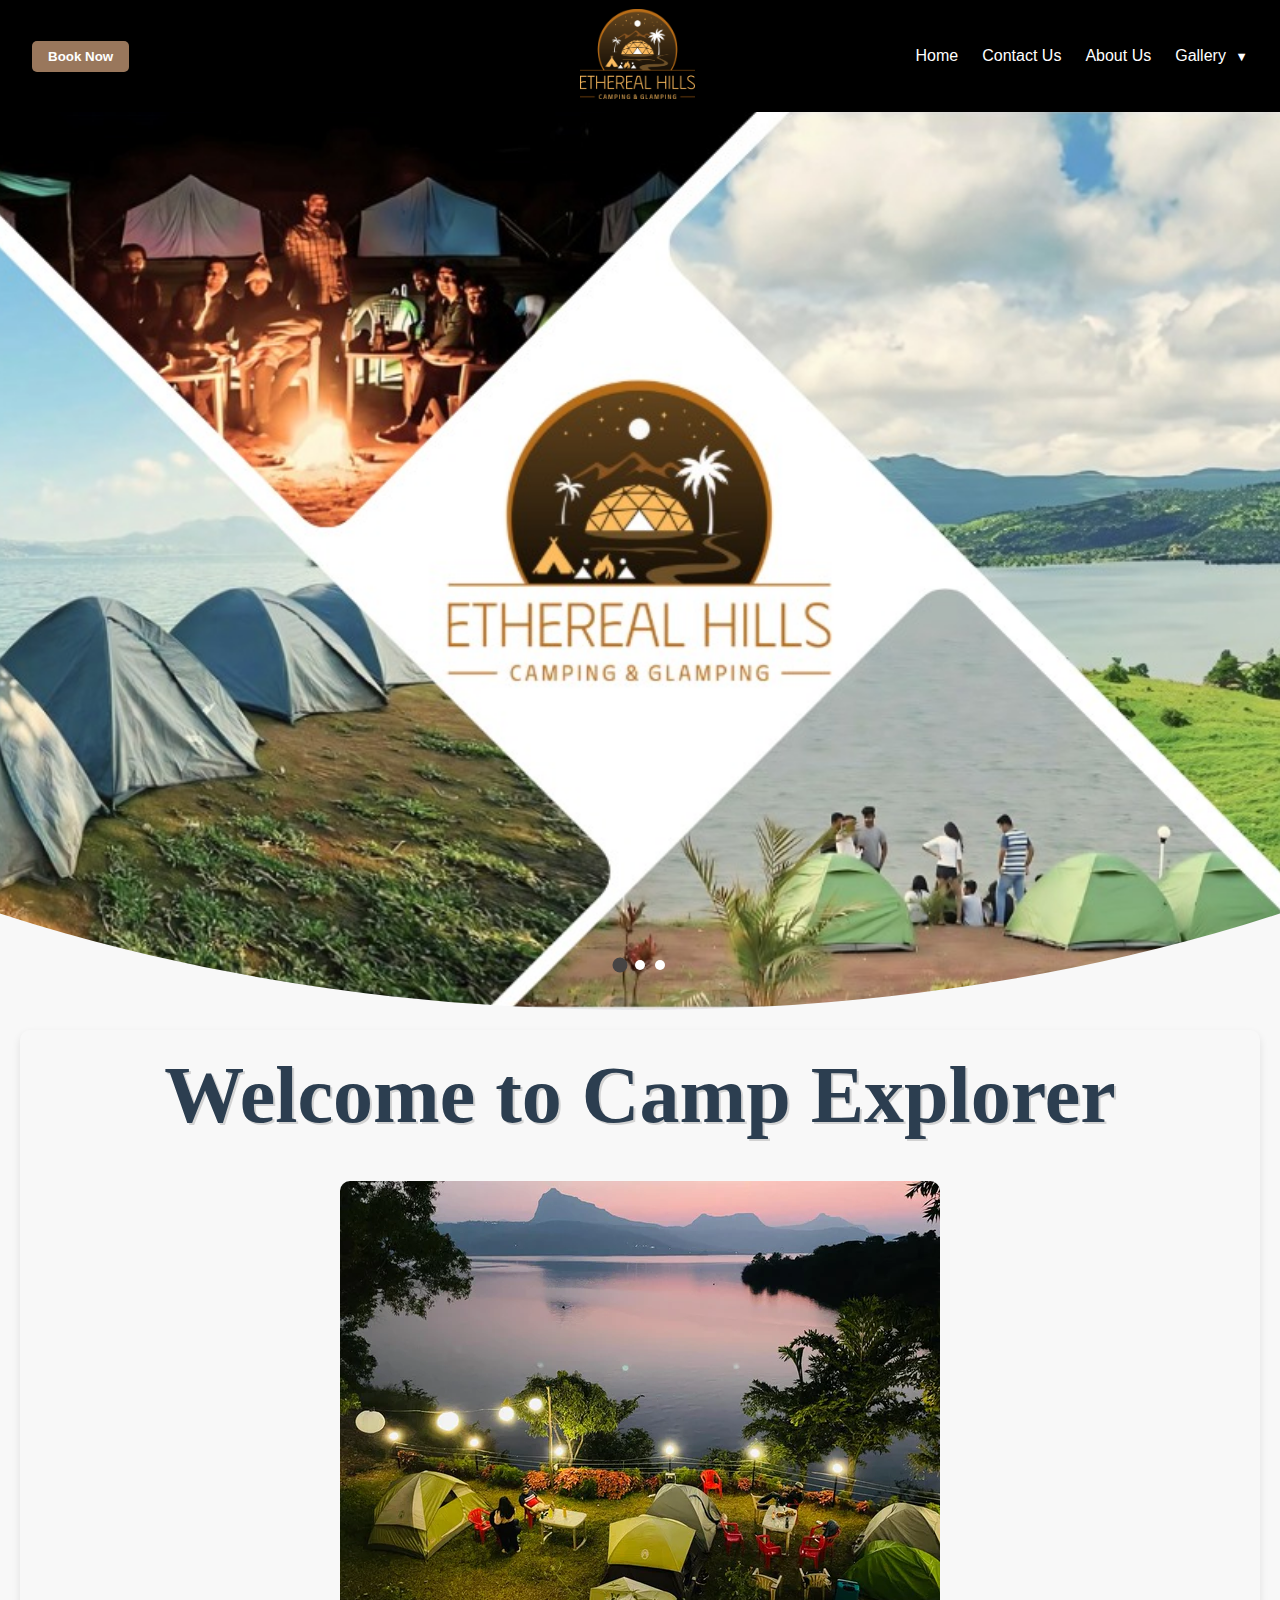
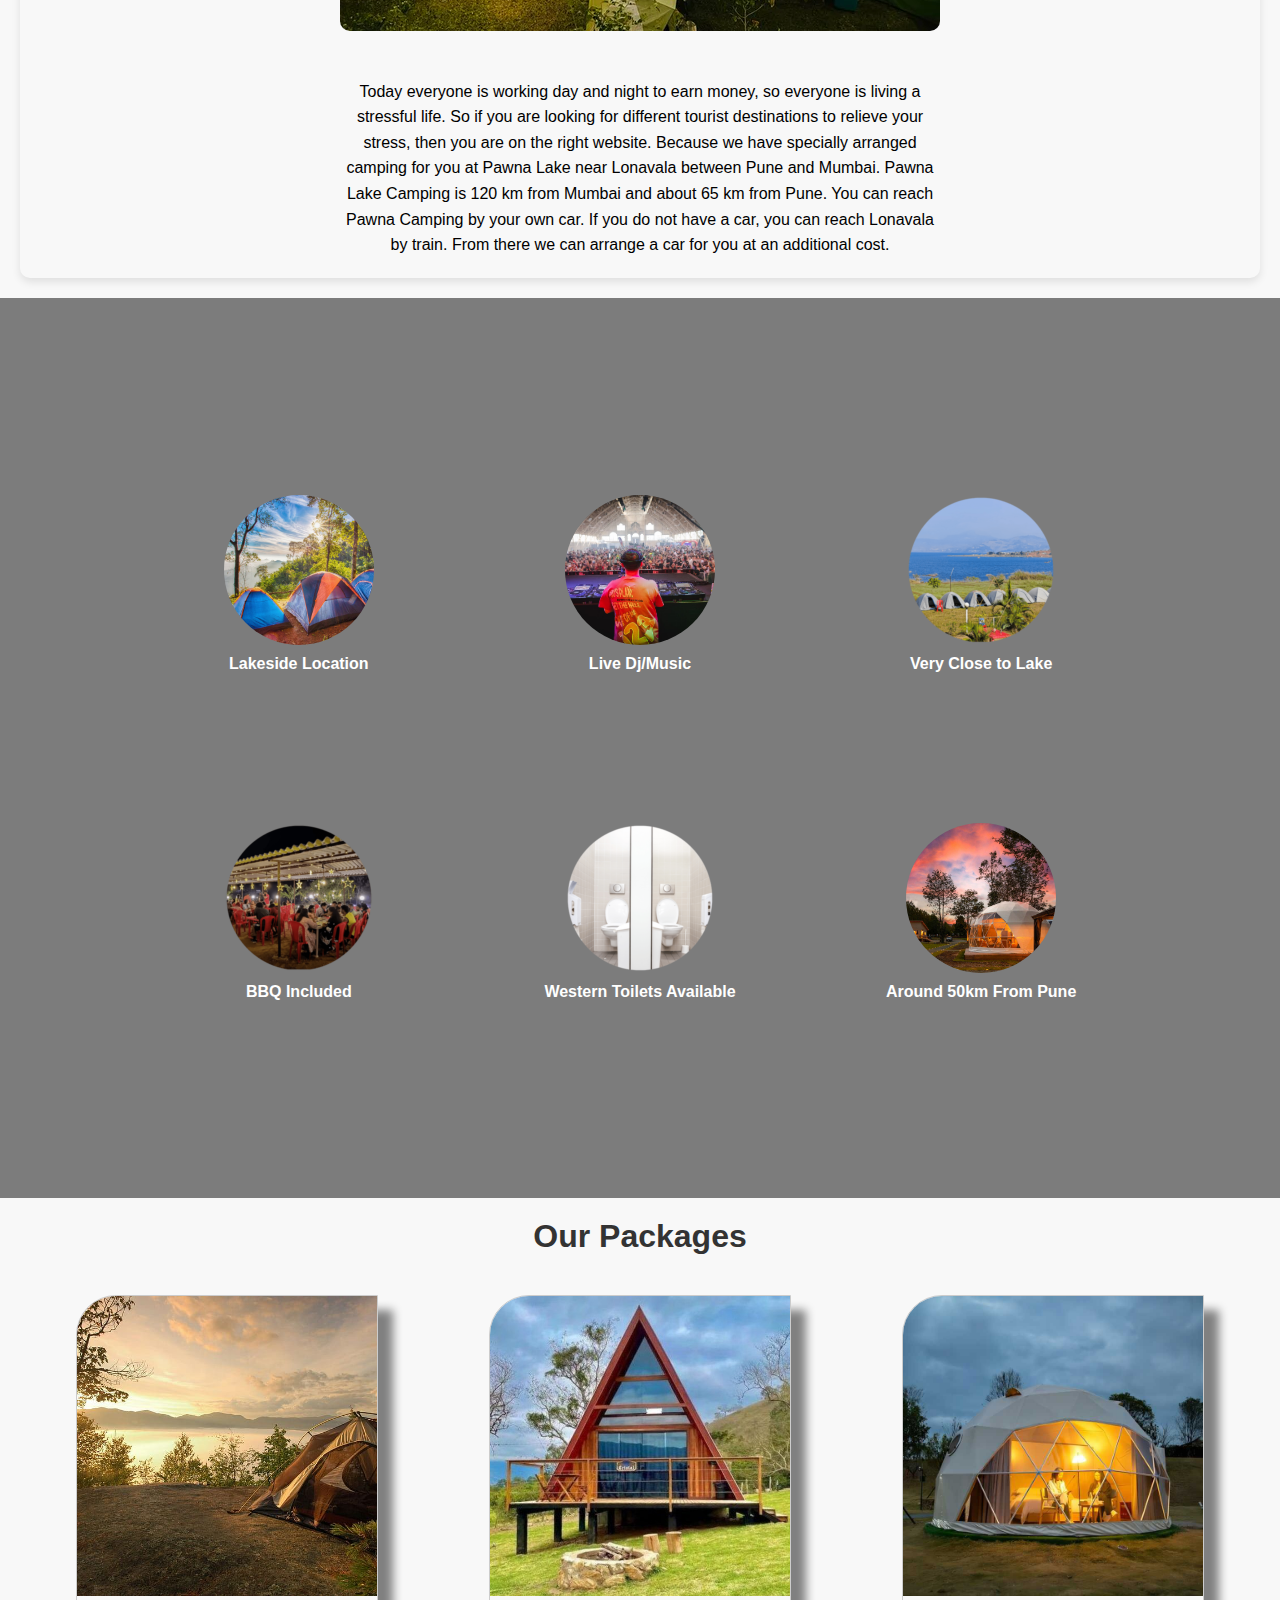
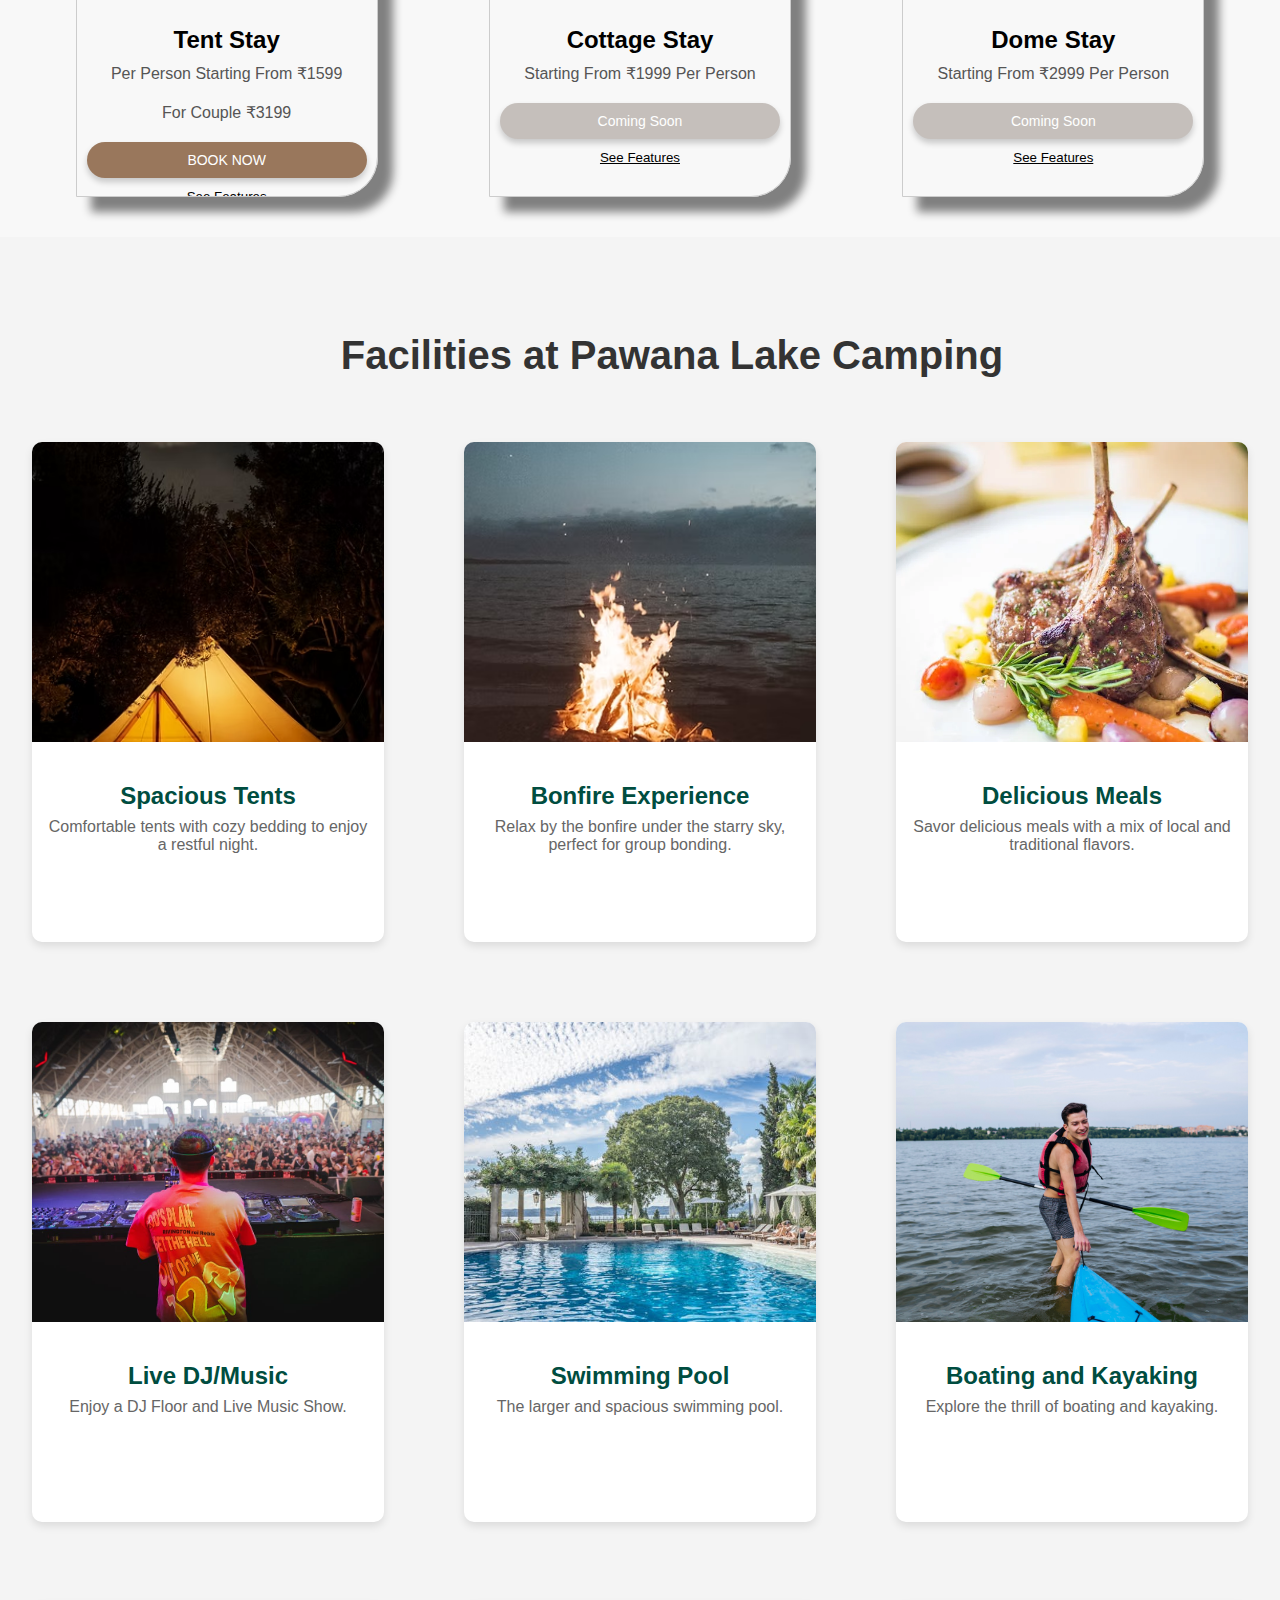
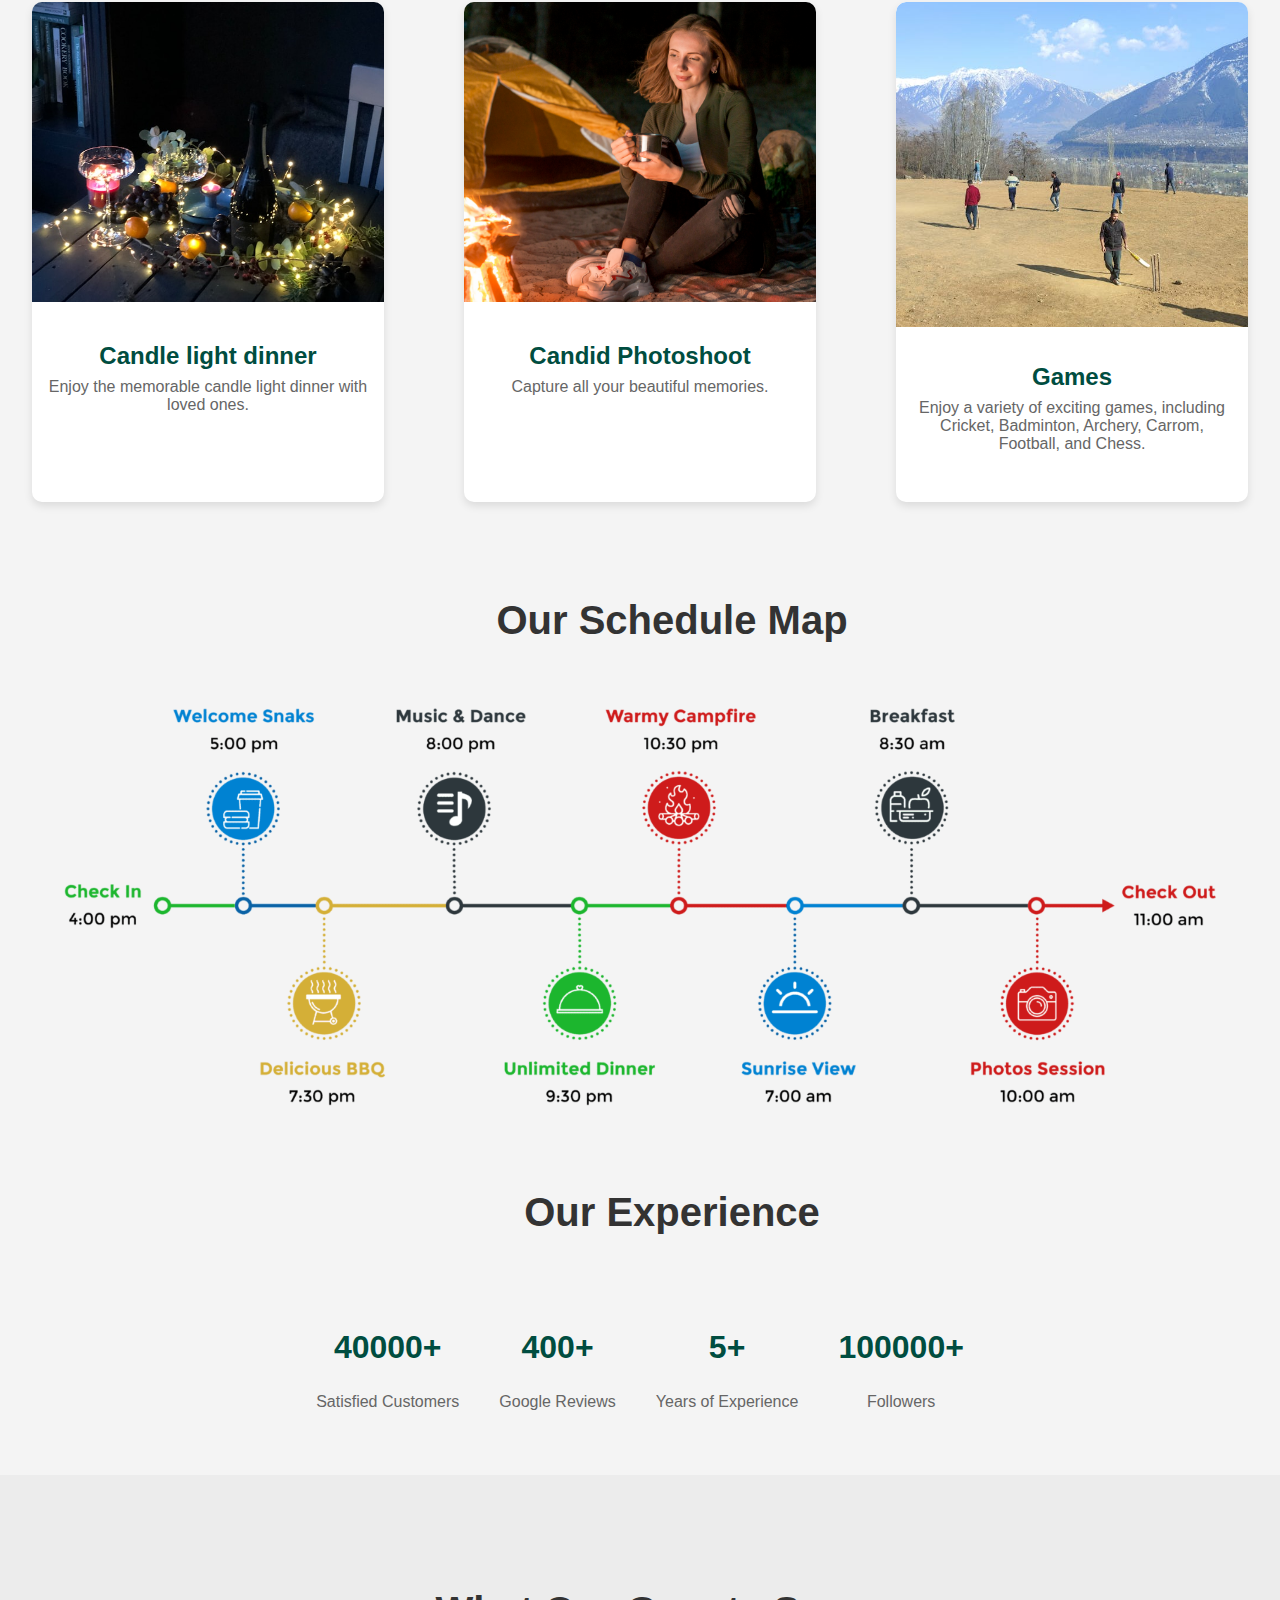
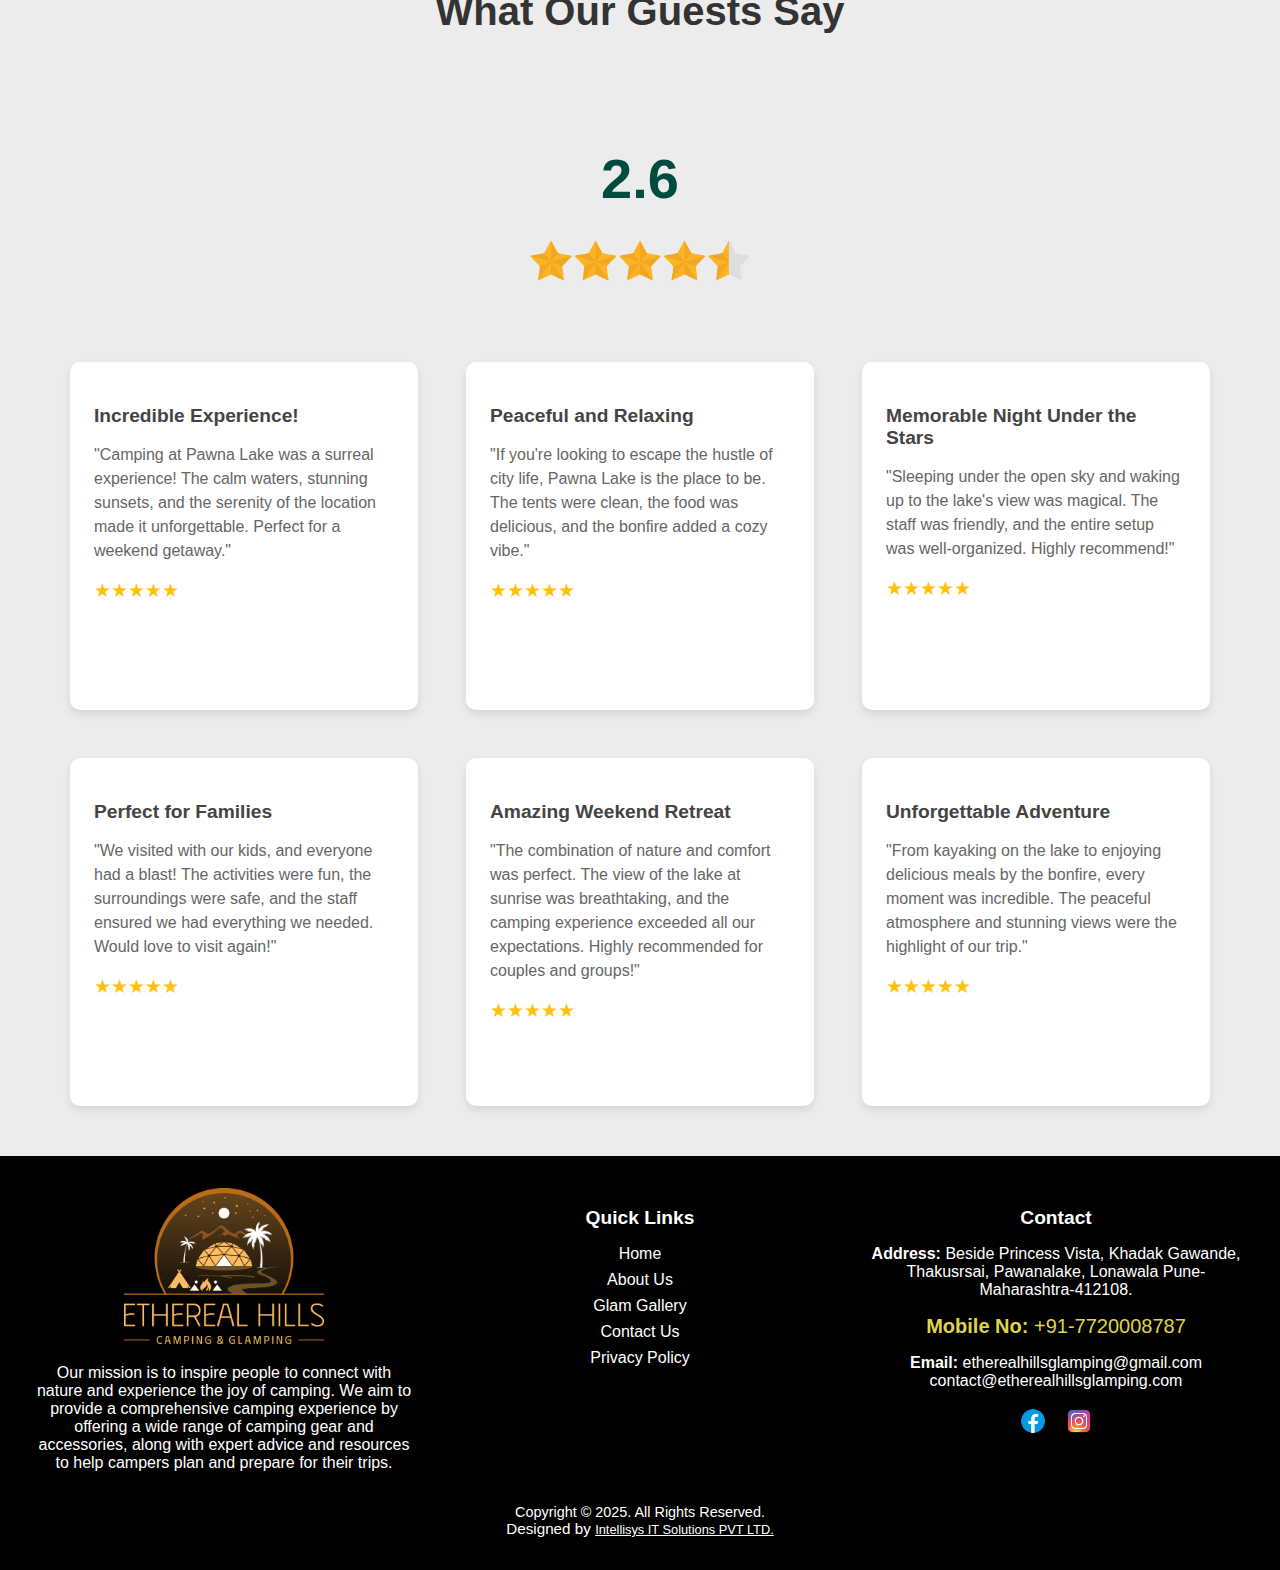
==== commit 3cf10197: "Update index.html" ====
--- a/index.html
+++ b/index.html
@@ -267,13 +267,16 @@
         <h1 class="heading">Our Packages</h1>
         <div class="card-container">
             <!-- Tent Stay Card -->
-            <div class="card">
+            <div class="card" id="tentcarrd">
                 <div class="card-image-container">
                     <img src="assets/tent1.jpg" alt="Tent Stay" class="card-image">
                 </div>
                 <div class="card-content">
                     <h2 class="card-title2">Tent Stay</h2>
-                    <p class="card-price">Starting From ₹1199 Per Person</p>
+                    <div class="couple">
+                      <p class="card-price">Per Person Starting From ₹1599 </p>
+                    <p class="card-price">For Couple ₹3199</p>
+                    </div>
                     <!-- <button class="add-to-cart" onclick="window.location.href='Book.html?stayType=Tent Stay'">
                         BOOK NOW
                     </button> -->
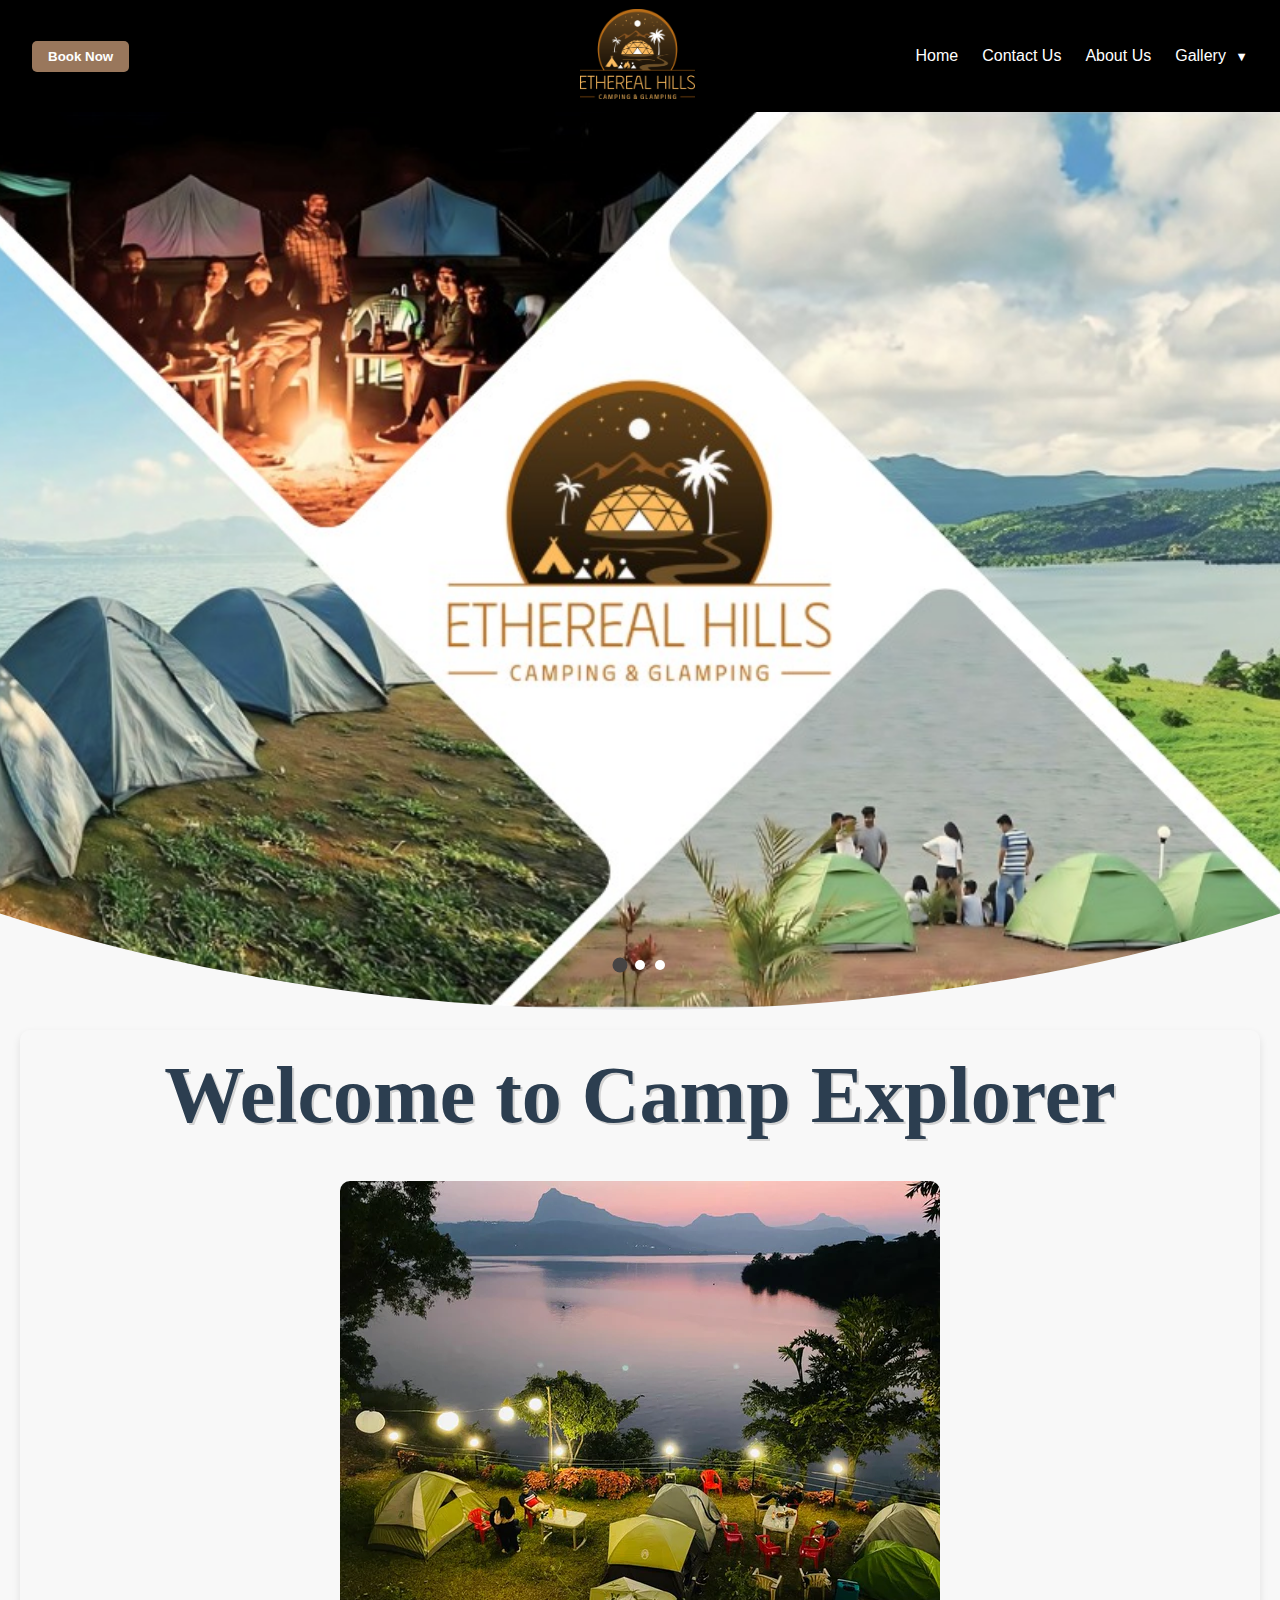
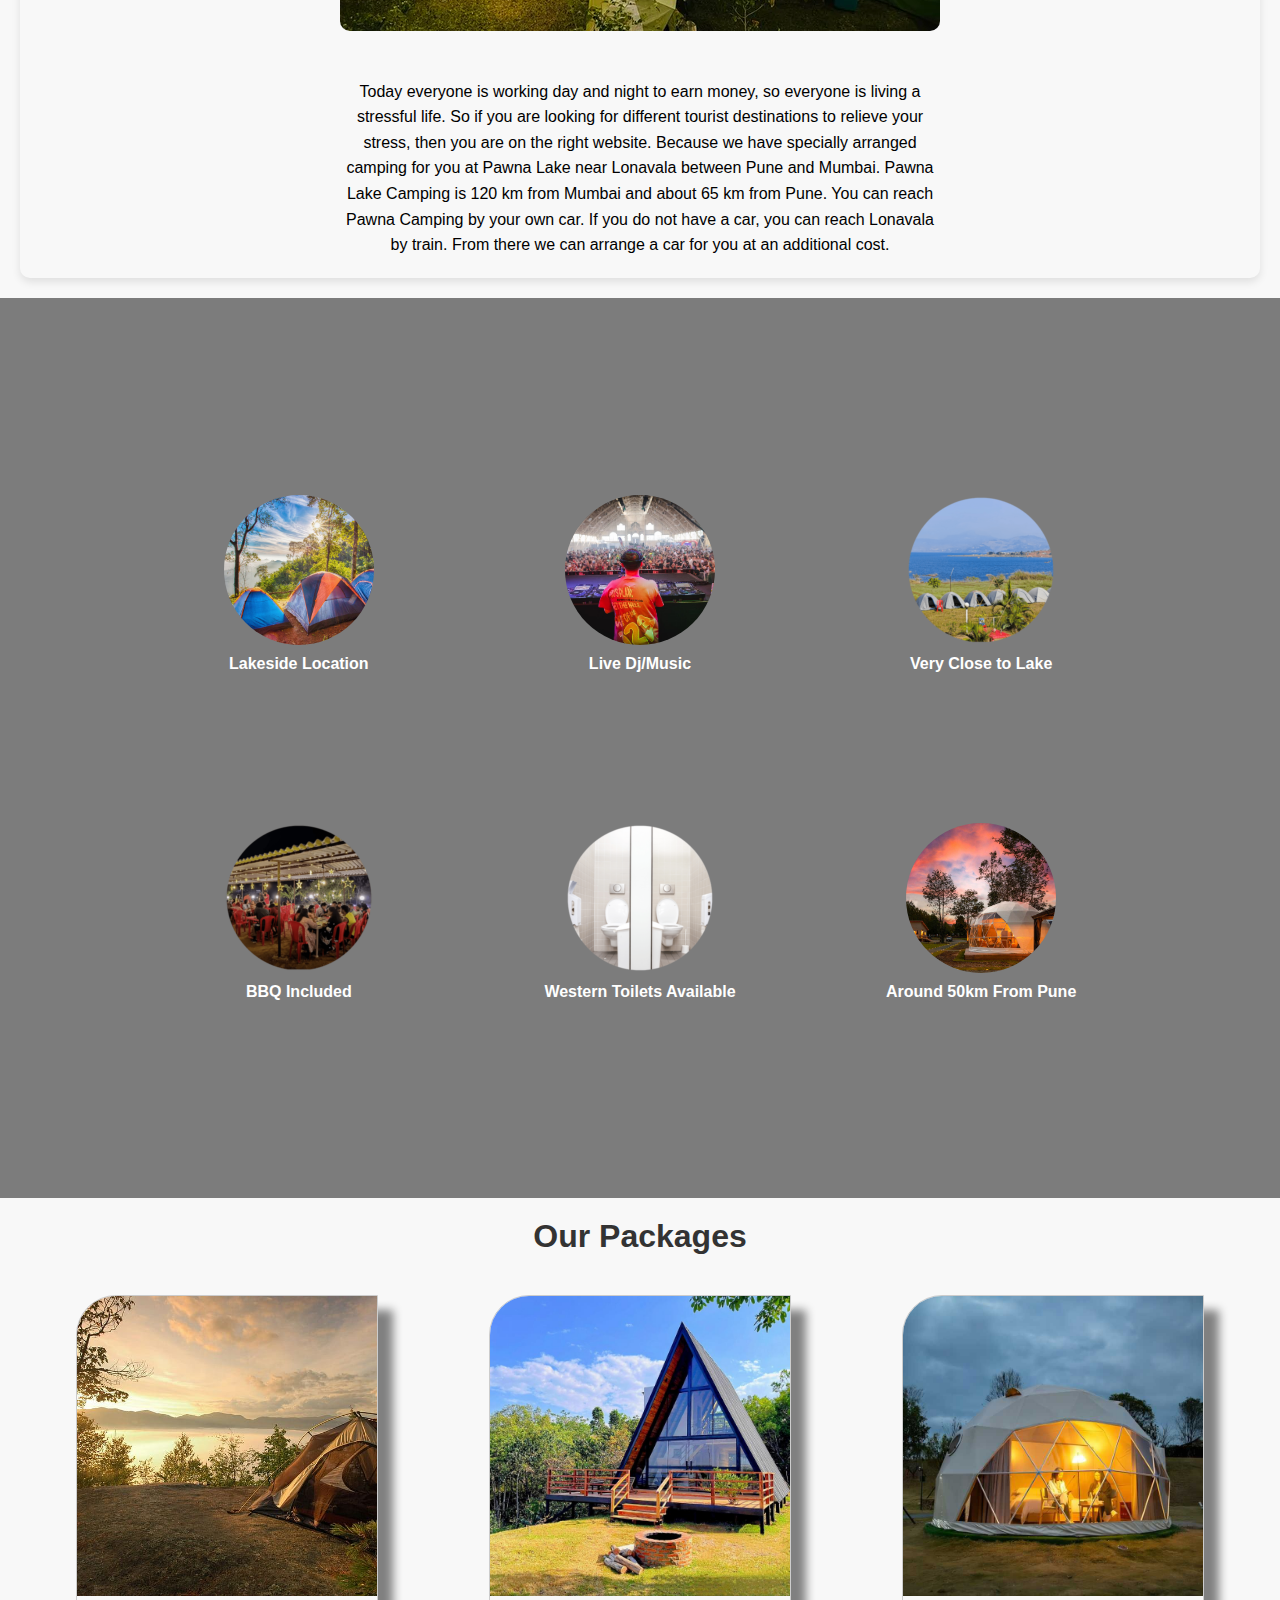
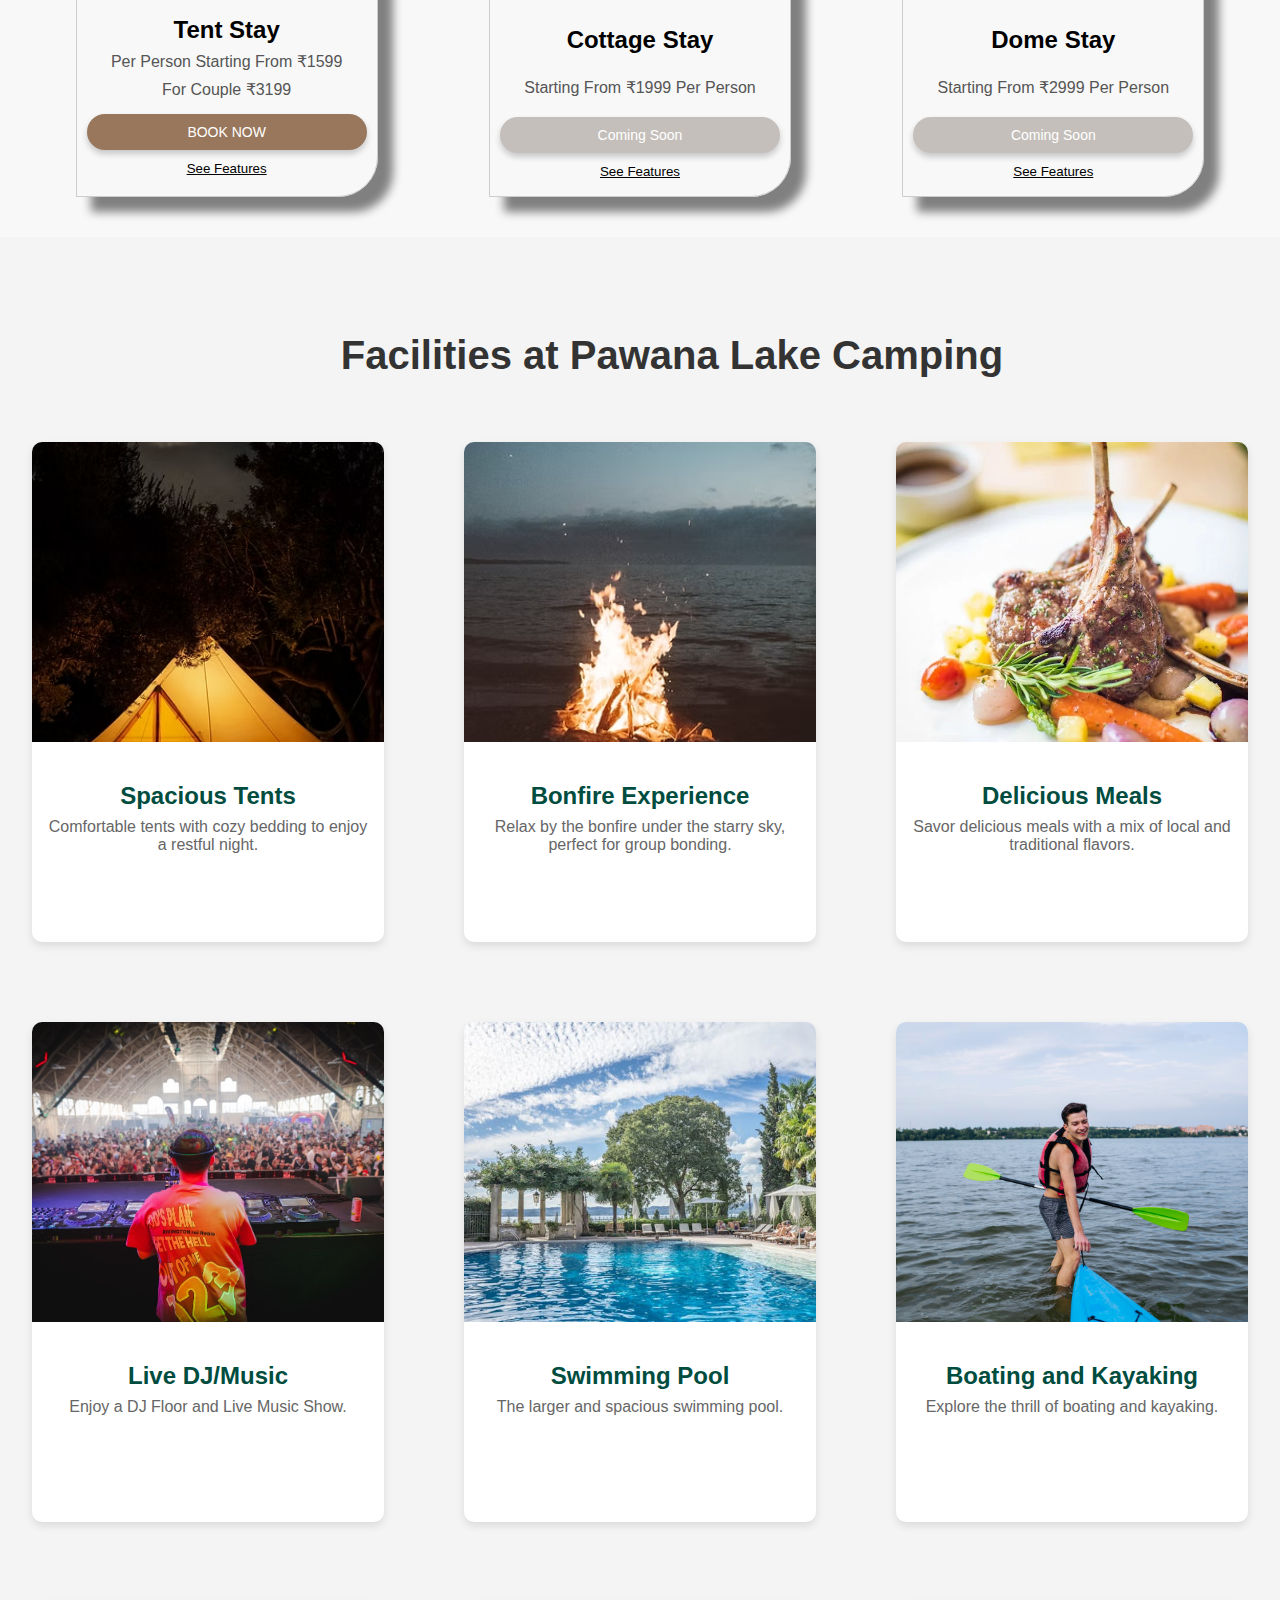
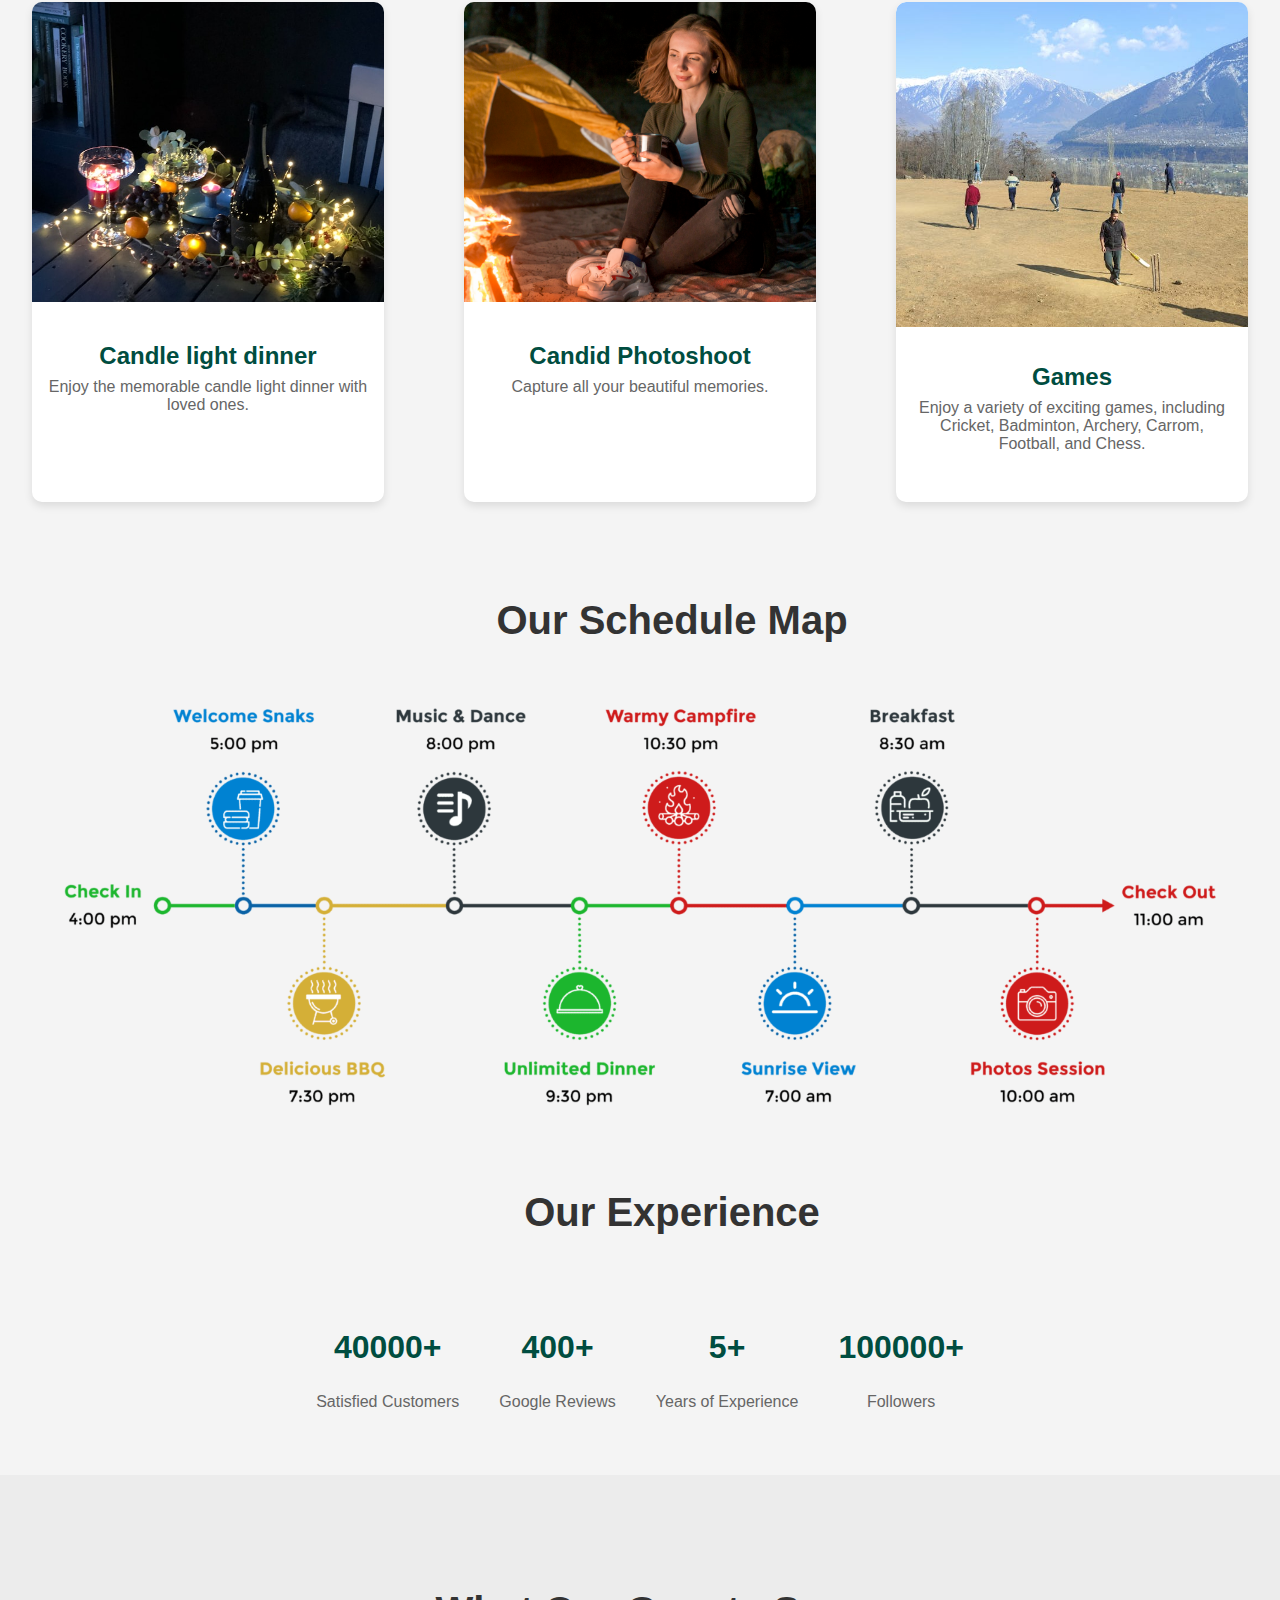
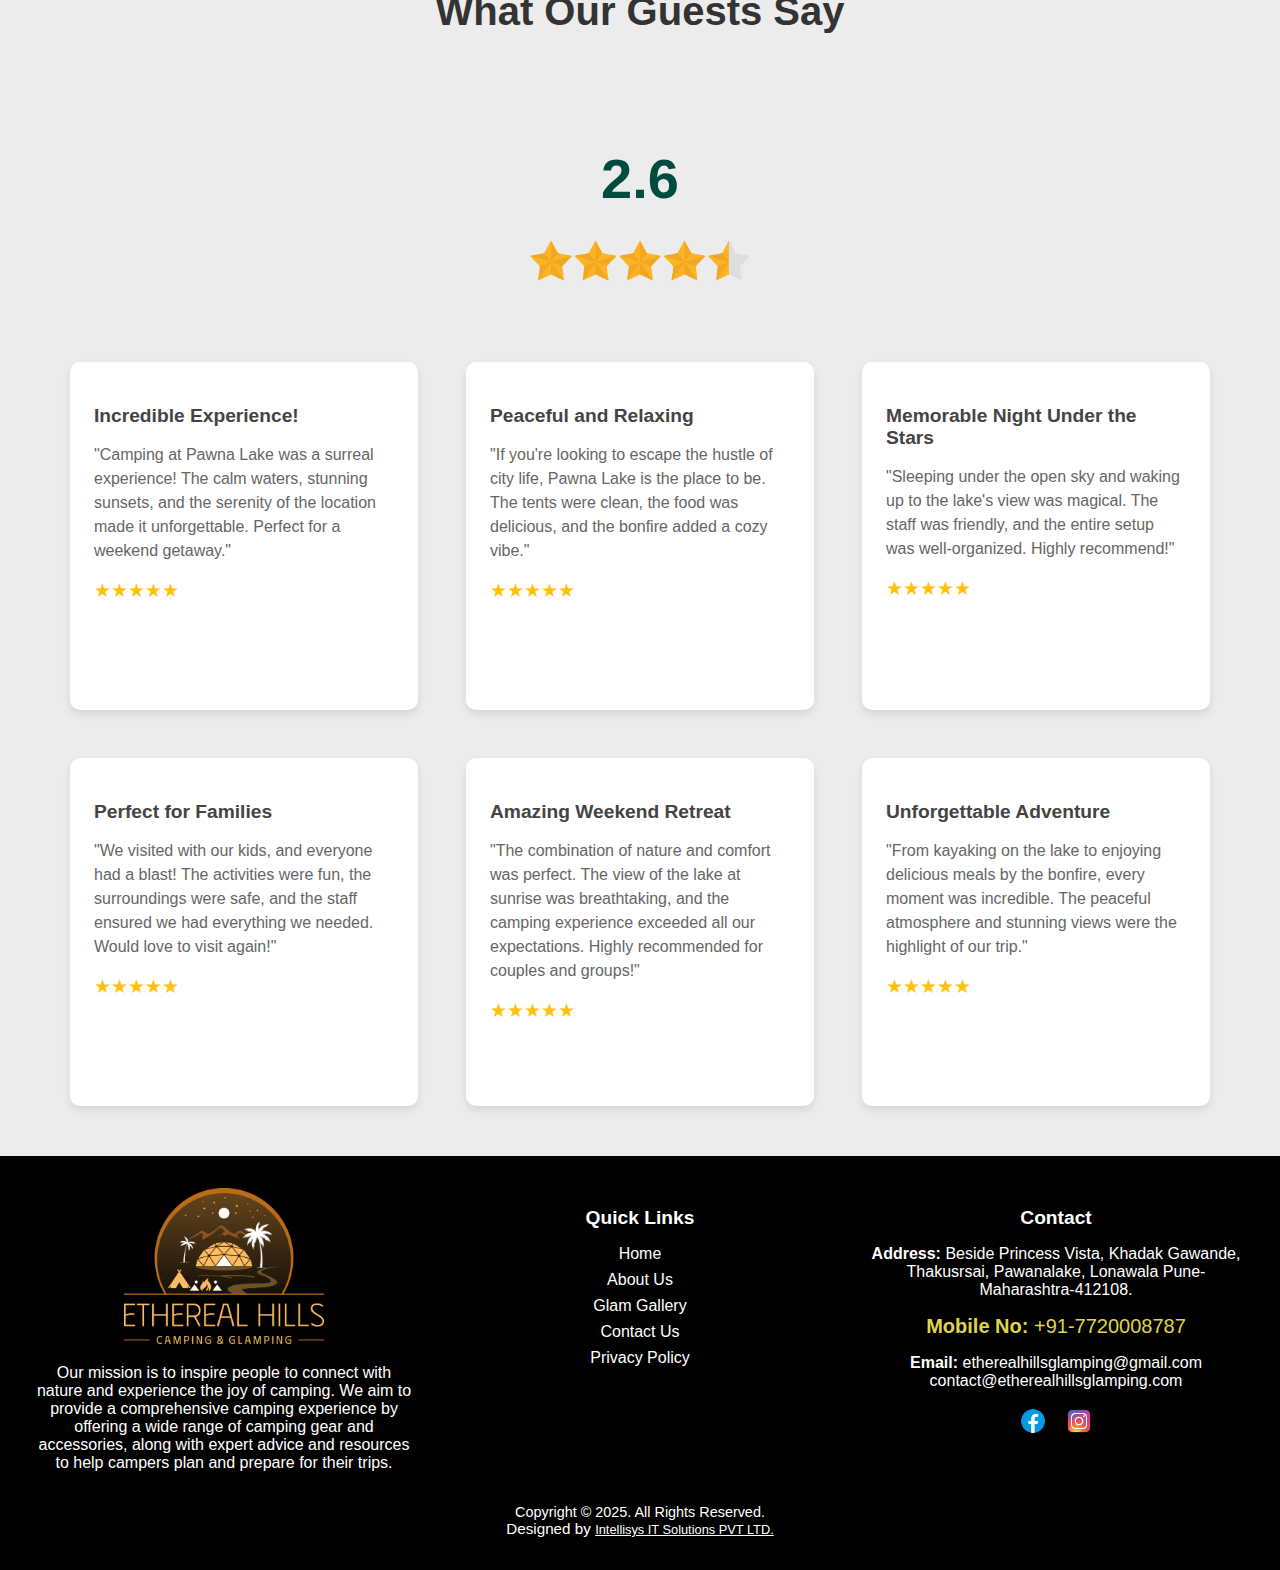
==== commit ff942d92: "Update index.html" ====
--- a/index.html
+++ b/index.html
@@ -292,7 +292,7 @@
             <!-- Cottage Stay Card -->
             <div class="card">
                 <div class="card-image-container">
-                    <img src="/assets/Cottage.jpg" alt="Cottage Stay" class="card-image">
+                    <img src="assets/Cottage.jpg" alt="Cottage Stay" class="card-image">
                 </div>
                 <div class="card-content">
                     <h2 class="card-title2">Cottage Stay</h2>
--- a/index.css
+++ b/index.css
@@ -749,6 +749,14 @@
     font-weight: 400;
 }
 
+.couple{
+    line-height: 8px;
+}
+
+#tentcarrd{
+    line-height: 8px;
+}
+
 /* Media queries for responsiveness */
 @media (max-width: 1200px) {
     .card2-container2 {
@@ -760,7 +768,13 @@
     }
 }
 
+
+
 @media screen and (max-width: 768px) {
+
+    .couple{
+        line-height: 7px;
+    }
 
     .desktopmenu-navbar,
     .desktopbooknow {
@@ -798,6 +812,8 @@
         font-size: 16px;
     }
 }
+
+
 
 .app2 {
     padding: 20px;
@@ -862,7 +878,7 @@
 .app2 .card-title2 {
     color: black;
     font-size: 1.5rem;
-    margin-bottom: 10px;
+    margin-bottom: 24px;
 }
 
 .app2 .card-price {
@@ -1012,7 +1028,7 @@
 @media (max-width: 480px) {
     .app2 .card {
         width: 90%;
-        height: 45vh;
+        height: 50vh;
         margin: 10px 0;
     }
 
@@ -1043,6 +1059,41 @@
     .hero-content h1 {
         font-size: 2.5rem;
         margin-top: 1rem;
+    }
+
+    .card .card-content {
+        padding: 10px;
+        text-align: center;
+        display: flex;
+        flex-direction: column;
+        line-height: 30px;
+    }
+    
+}
+
+@media screen and (min-width: 374px) and (max-width: 376px) {
+    .app2 .card {
+        border: 1px solid #ccc;
+        border-radius: 40px 0px 40px 0px;
+        overflow: hidden;
+        width: 300px;
+        height: 400px;
+        /* margin: 20px; */
+        box-shadow: 15px 15px 10px gray;
+        flex-shrink: 0;
+        transition: transform 0.3s ease, box-shadow 0.3s ease;
+    }
+
+    .card .card-content {
+        padding: 10px;
+        text-align: center;
+        display: flex;
+        flex-direction: column;
+        line-height: 30px;
+    }
+
+    .couple{
+        line-height: 0px;
     }
 }
 
